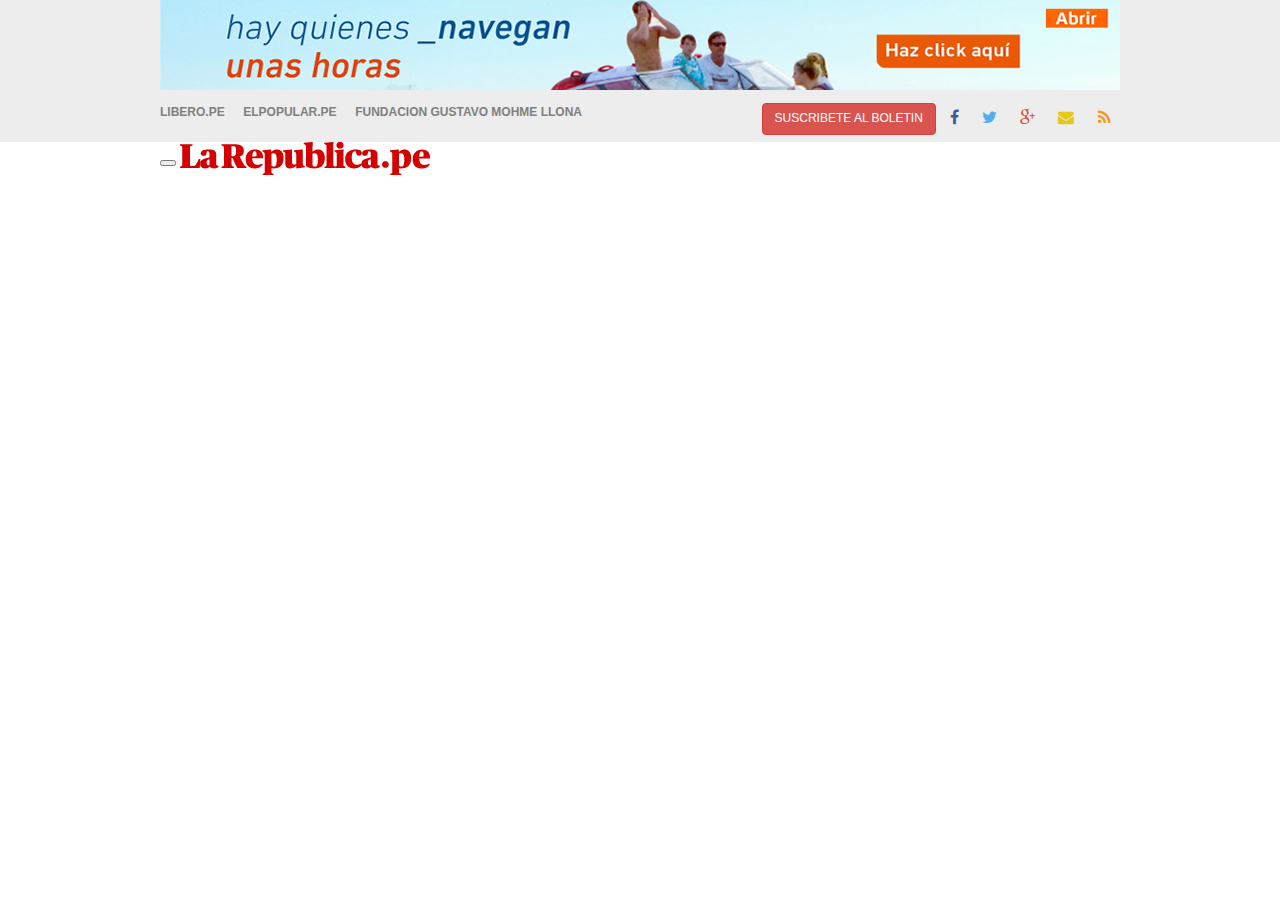
==== index.html @ bd05f74c "Primer avance" ====
<!DOCTYPE html>
<html lang="en">
<head>
	<meta charset="UTF-8">
	<title>Document</title>
	<link rel="stylesheet" href="assets/css/main.css">
	<link rel="stylesheet" href="assets/css/dist/bootstrap.min.css">
	<link rel="stylesheet" href="assets/css/dist/font-awesome.min.css">
</head>
<body>
	<!-- Header /ELISA -->
	<header>
		<section class="bg-gris">
			<div class="container">
				<!-- Banner Top -->
				<div class="row">
					<div class="col-md-12">
						<img src="assets/image/banner_top.jpg" alt="Banner Top">
					</div>
				</div>
				<!-- Primer Menu -->
				<div class="row">
					<div class="col-md-8 menu1">
						<ul>
							<li><a href="#">LIBERO.PE</a></li>
							<li><a href="#">ELPOPULAR.PE</a></li>
							<li><a href="#">FUNDACION GUSTAVO  MOHME LLONA</a></li>
						</ul>
					</div>
					<div class="col-md-8 menu2 text-right">
						<button class="btn btn-danger">SUSCRIBETE AL BOLETIN</button>
						<a href="#"><i class="facebook fa fa-facebook"></i></a>
						<a href="#"><i class="twitter fa fa-twitter"></i></a>
						<a href="#"><i class="google-plus fa fa-google-plus"></i>
						<a href="#"><i class="envelope fa fa-envelope"></i></a>
						<a href="#"><i class="rss fa fa-rss"></i>
					</div></a>
				</div>
			</div>
		</section>
		<!-- Segundo menu LA REPUBLICA -->
		<nav class="navbar-default">
			<div class="container">
				<div class="navbar-header">
					<button class="navbar-toggle collapsed" data-toggle="collapse" data-target="#bs-example-navbar-collapse-1">
						<span class="icon-bar"></span>
						<span class="icon-bar"></span>
						<span class="icon-bar"></span>
					</button>
					<a href="" class="navbar-brand page-scroll">
						<img src="assets/image/logo-la-republica.jpg" alt="">
					</a>
				</div>
				<div class="collapse navbar-collapse" id="bs-example-navbar-collapse-1">
					<ul class="nav navbar-nav navbar-right">
						<li class="active">
                            <a href="index.html">Home</a>
                        </li>
                        <li>
                            <a href="about.html">About Us</a>
                        </li>
                        <li>
                            <a href="blog.html">Blog</a>
                        </li>
                        <li>
                            <a href="portfolio.html">Portfolio</a>
                        </li>
                        <li>
                            <a href="contact.html">Contact Us</a>
                        </li>
					</ul>
				</div>
			</div>
		</nav>	
	</header>
</body>
</html>
---- assets/css/main.css ----
header .bg-gris {
  background-color: #EDEDED; }
header .menu1 {
  padding-top: 1%;
  padding-bottom: 1%; }
  header .menu1 ul {
    list-style: none;
    padding: 0; }
    header .menu1 ul li {
      text-decoration: none;
      display: inline;
      font-size: 12px;
      font-weight: bold;
      padding-right: 3%; }
      header .menu1 ul li a {
        color: gray; }
header .menu2 {
  padding-top: 1%; }
  header .menu2 button {
    font-size: 12px; }
  header .menu2 i {
    padding: 2%; }
  header .menu2 .facebook {
    color: #3b5998; }
  header .menu2 .twitter {
    color: #55acee; }
  header .menu2 .google-plus {
    color: #dd4b39; }
  header .menu2 .envelope {
    color: #E5C91F; }
  header .menu2 .rss {
    color: #F39A19; }

/*# sourceMappingURL=main.css.map */
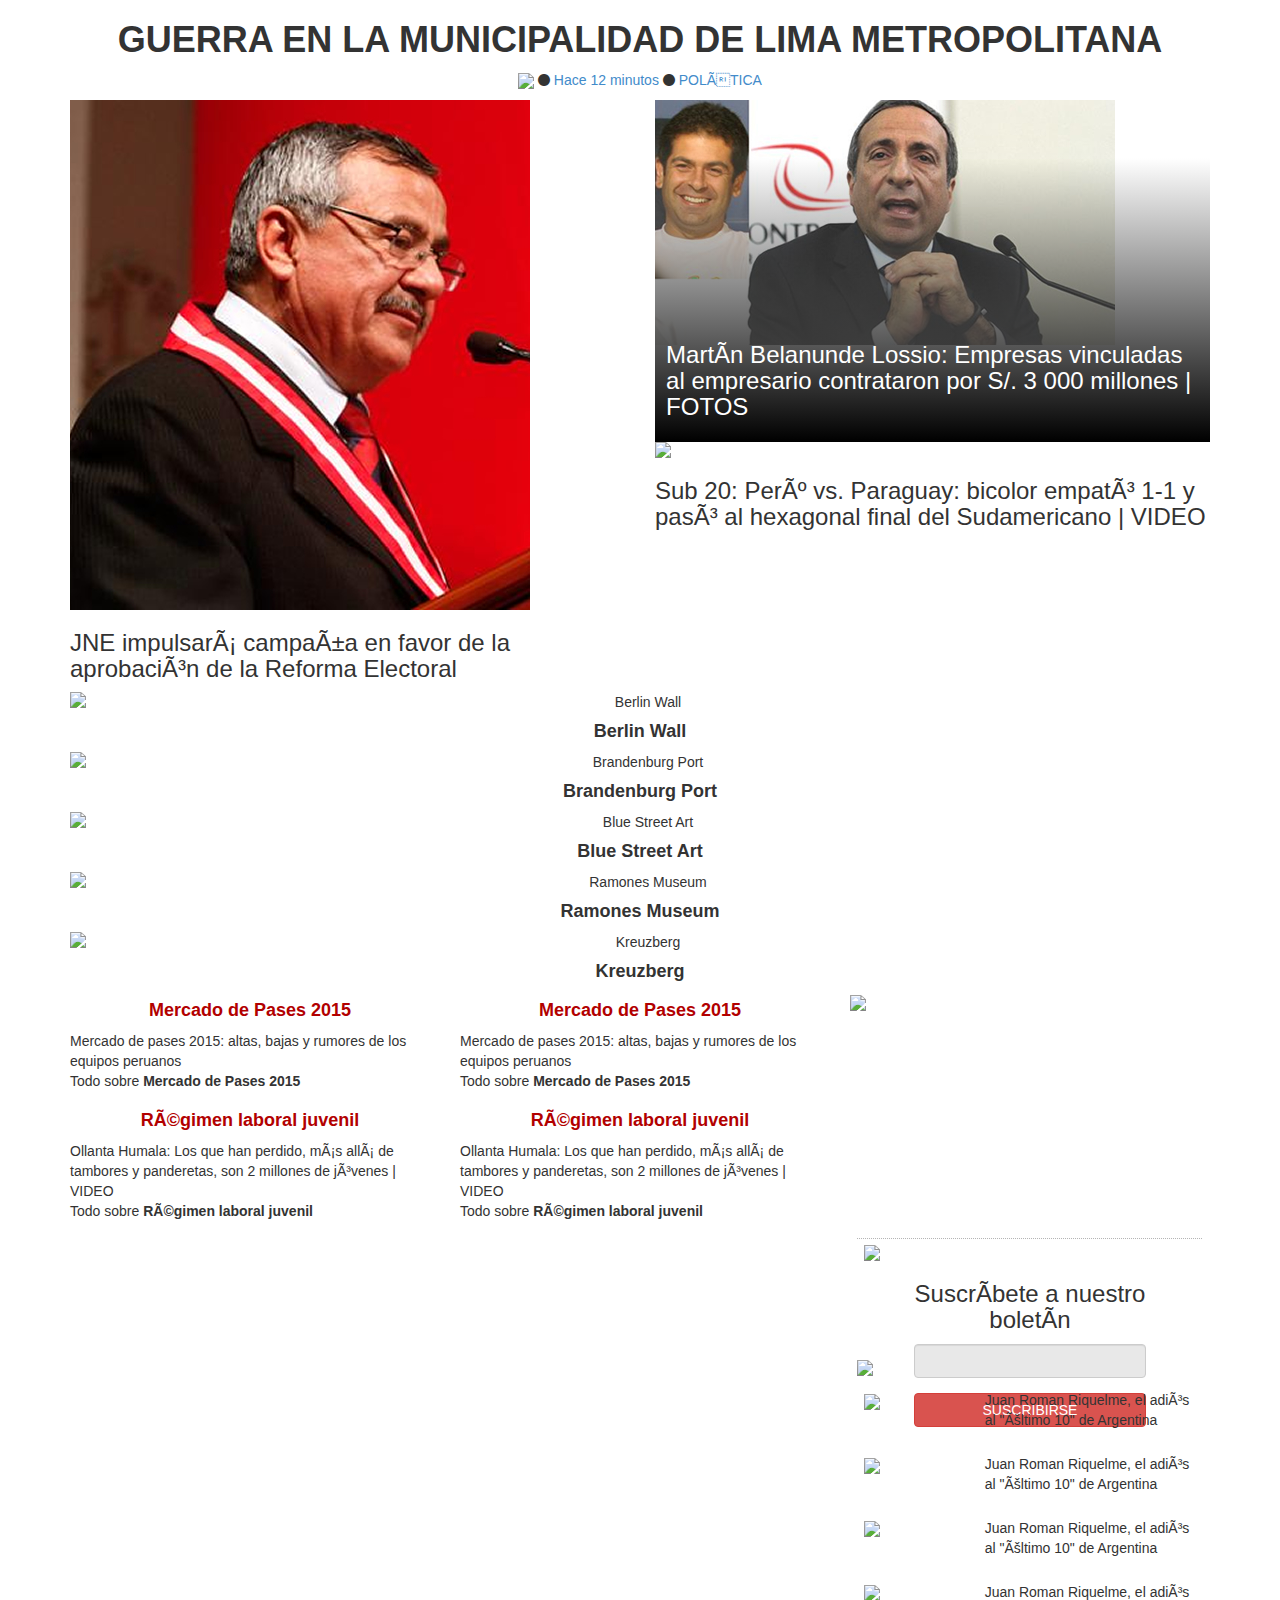
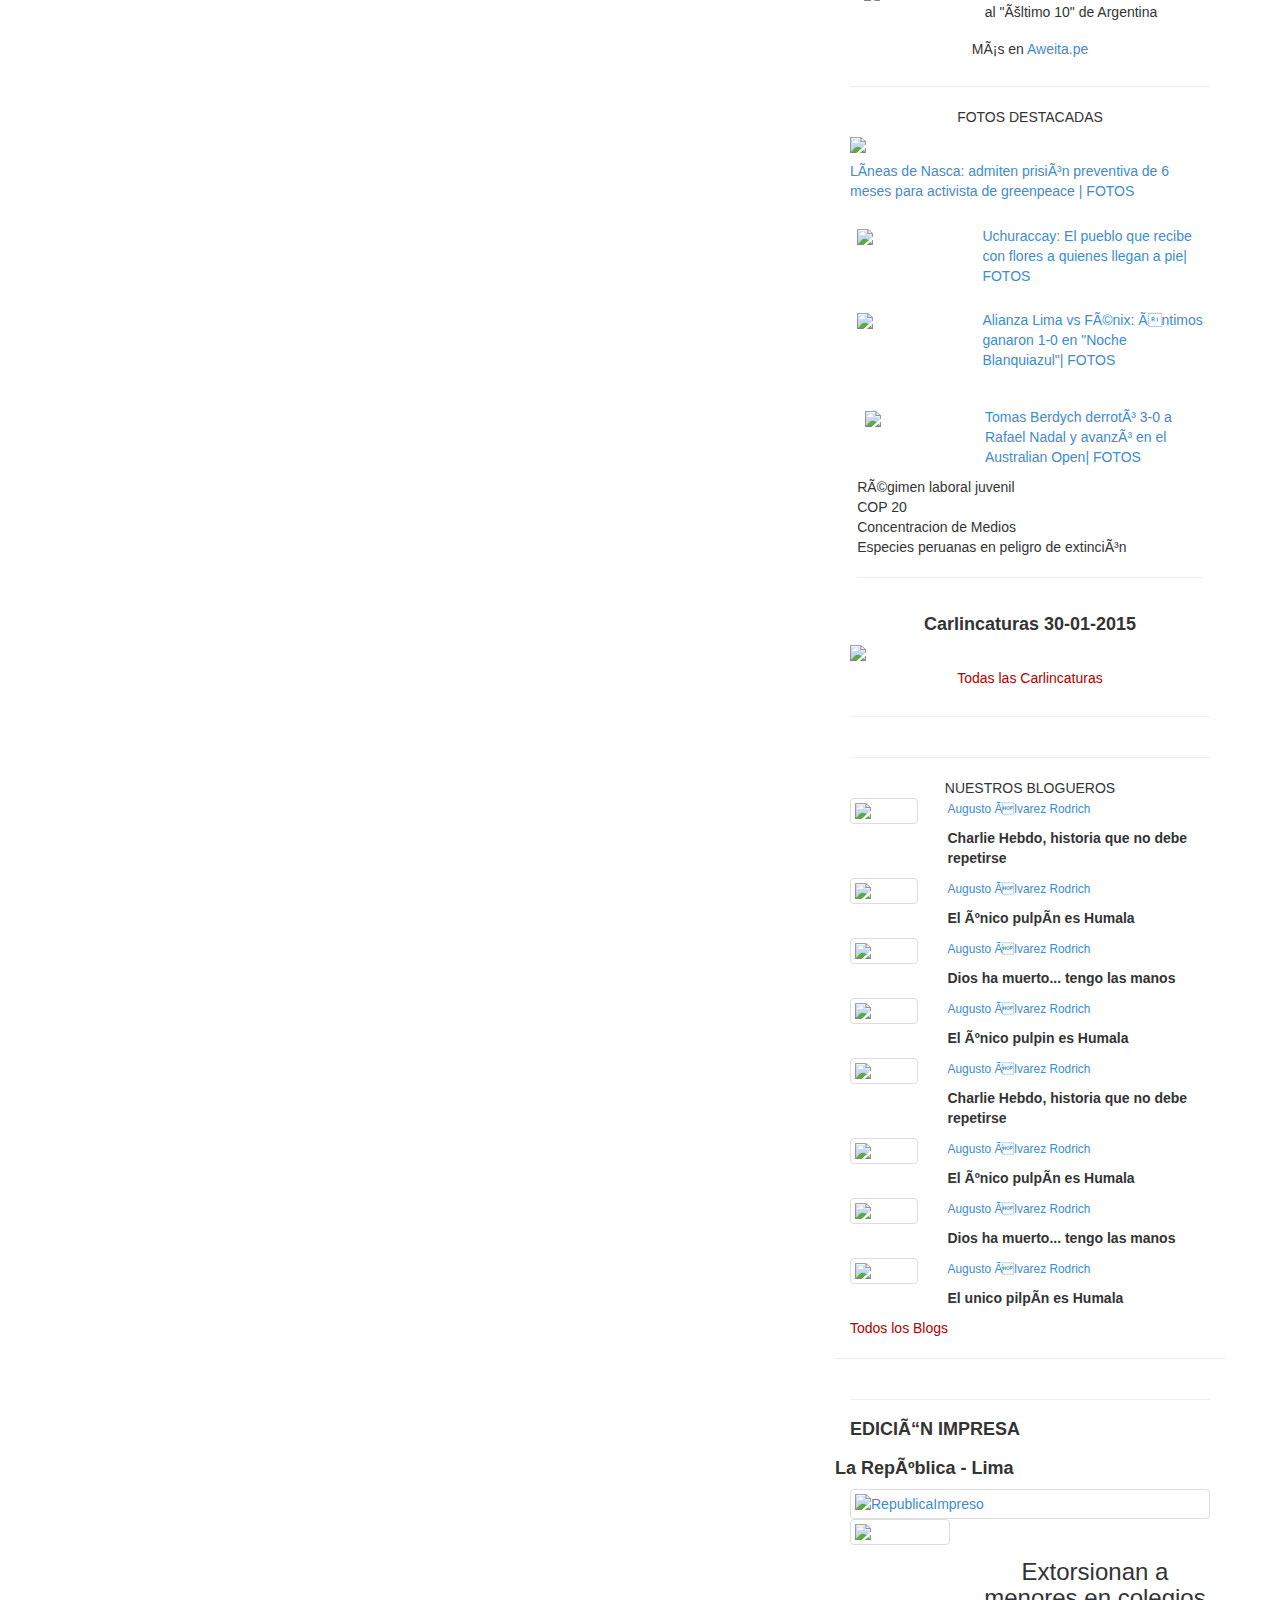
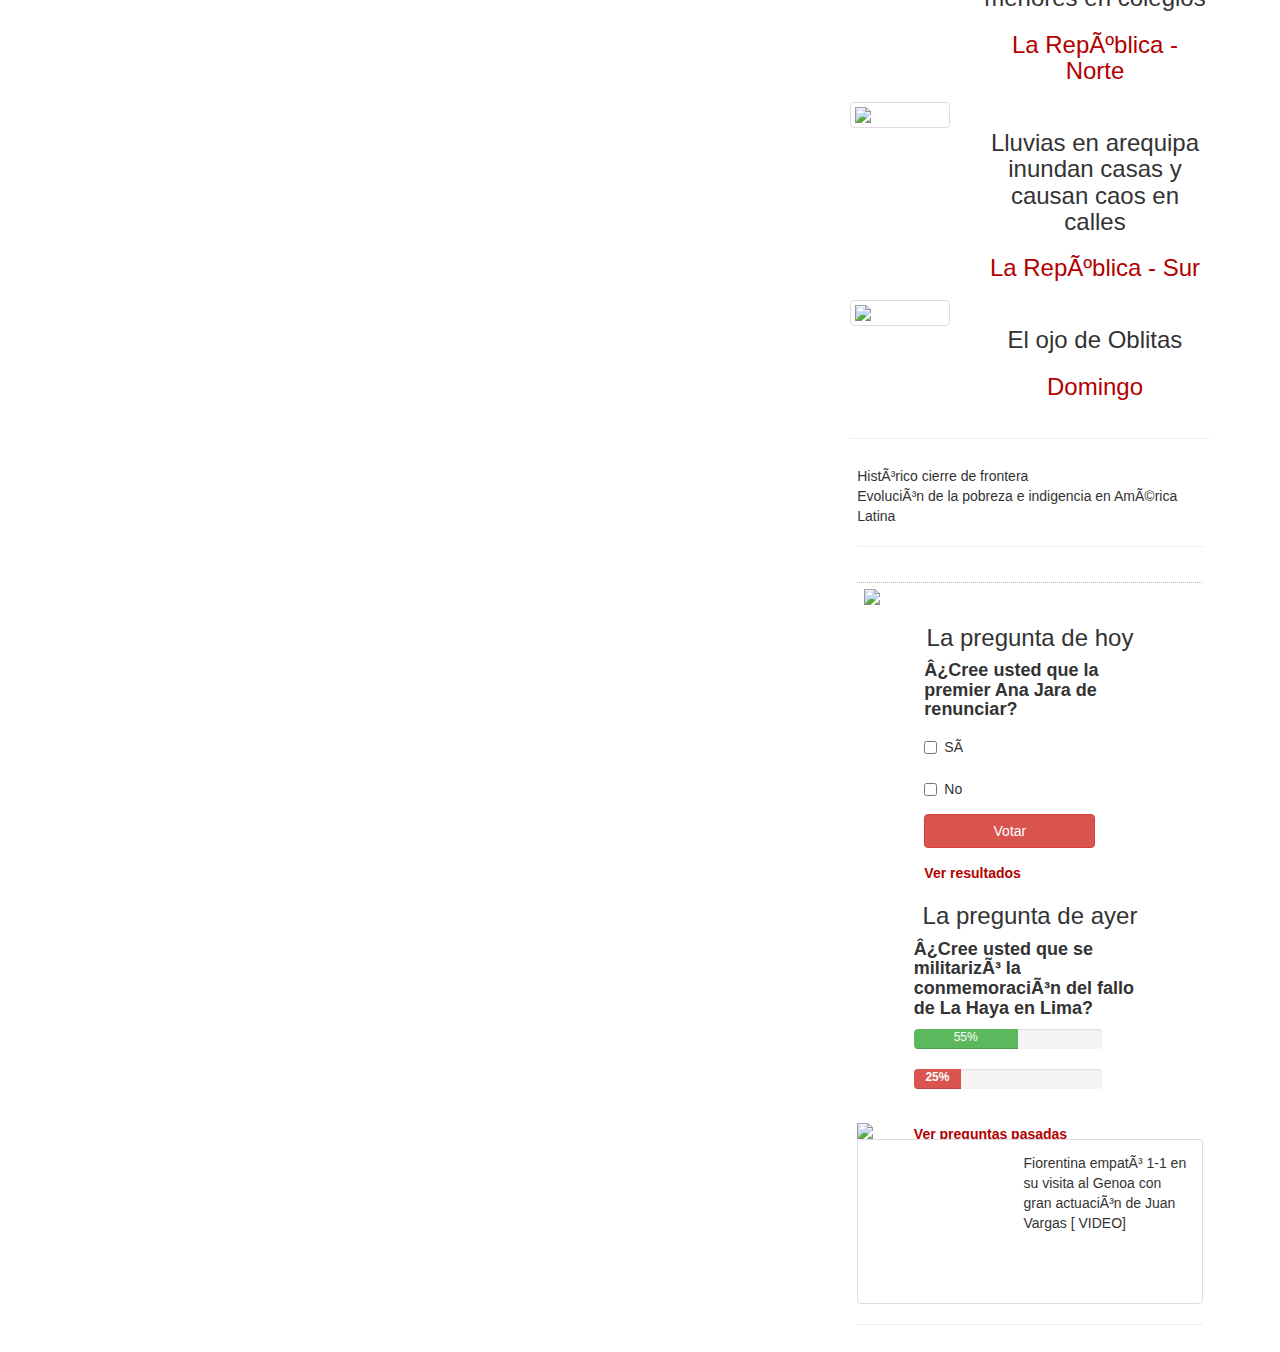
==== commit 9ad896f0: "Avances de index y columnistas, contacto listo" ====
--- a/index.html
+++ b/index.html
@@ -1,77 +1,798 @@
 <!DOCTYPE html>
 <html lang="en">
 <head>
-	<meta charset="UTF-8">
-	<title>Document</title>
-	<link rel="stylesheet" href="assets/css/main.css">
-	<link rel="stylesheet" href="assets/css/dist/bootstrap.min.css">
-	<link rel="stylesheet" href="assets/css/dist/font-awesome.min.css">
+<link rel="stylesheet" href="assets/css/main.css">
+    <link rel="stylesheet" href="assets/css/dist/bootstrap.min.css">
+    <link rel="stylesheet" href="assets/css/dist/font-awesome.min.css">
+	<!-- <meta charset="utf-8">
+    <meta name="viewport" content="width=device-width, initial-scale=1.0">
+    <meta name="description" content="">
+    <meta name="author" content="">
+    <title>La República</title>
+    <link href="css/dist/bootstrap.min.css" rel="stylesheet">
+    <link href="assets/css/dist/main.css" rel="stylesheet">
+    <link href="css/dist/font-awesome.min.css" rel="stylesheet">
+    <link href="css/dist/animate.css" rel="stylesheet">
+    <link href="css/dist/slick.css" rel="stylesheet">
+    <link href="css/dist/slick-theme.css" rel="stylesheet"> -->
+<!-- ////////////QUITAR!//////-->
+    <link href="css/paginas/index.css" rel="stylesheet">
+    
+    <!--[if lt IE 9]>
+    <script src="js/html5shiv.js"></script>
+    <script src="js/respond.min.js"></script>
+    <![endif]-->       
+    <link rel="shortcut icon" href="images/ico/favicon.ico">
+    <link rel="apple-touch-icon-precomposed" sizes="144x144" href="images/ico/apple-touch-icon-144-precomposed.png">
+    <link rel="apple-touch-icon-precomposed" sizes="114x114" href="images/ico/apple-touch-icon-114-precomposed.png">
+    <link rel="apple-touch-icon-precomposed" sizes="72x72" href="images/ico/apple-touch-icon-72-precomposed.png">
+    <link rel="apple-touch-icon-precomposed" href="images/ico/apple-touch-icon-57-precomposed.png">
+
 </head>
 <body>
-	<!-- Header /ELISA -->
-	<header>
-		<section class="bg-gris">
-			<div class="container">
-				<!-- Banner Top -->
-				<div class="row">
-					<div class="col-md-12">
-						<img src="assets/image/banner_top.jpg" alt="Banner Top">
-					</div>
-				</div>
-				<!-- Primer Menu -->
-				<div class="row">
-					<div class="col-md-8 menu1">
-						<ul>
-							<li><a href="#">LIBERO.PE</a></li>
-							<li><a href="#">ELPOPULAR.PE</a></li>
-							<li><a href="#">FUNDACION GUSTAVO  MOHME LLONA</a></li>
-						</ul>
-					</div>
-					<div class="col-md-8 menu2 text-right">
-						<button class="btn btn-danger">SUSCRIBETE AL BOLETIN</button>
-						<a href="#"><i class="facebook fa fa-facebook"></i></a>
-						<a href="#"><i class="twitter fa fa-twitter"></i></a>
-						<a href="#"><i class="google-plus fa fa-google-plus"></i>
-						<a href="#"><i class="envelope fa fa-envelope"></i></a>
-						<a href="#"><i class="rss fa fa-rss"></i>
-					</div></a>
-				</div>
-			</div>
-		</section>
-		<!-- Segundo menu LA REPUBLICA -->
-		<nav class="navbar-default">
-			<div class="container">
-				<div class="navbar-header">
-					<button class="navbar-toggle collapsed" data-toggle="collapse" data-target="#bs-example-navbar-collapse-1">
-						<span class="icon-bar"></span>
-						<span class="icon-bar"></span>
-						<span class="icon-bar"></span>
-					</button>
-					<a href="" class="navbar-brand page-scroll">
-						<img src="assets/image/logo-la-republica.jpg" alt="">
-					</a>
-				</div>
-				<div class="collapse navbar-collapse" id="bs-example-navbar-collapse-1">
-					<ul class="nav navbar-nav navbar-right">
-						<li class="active">
-                            <a href="index.html">Home</a>
-                        </li>
-                        <li>
-                            <a href="about.html">About Us</a>
-                        </li>
-                        <li>
-                            <a href="blog.html">Blog</a>
-                        </li>
-                        <li>
-                            <a href="portfolio.html">Portfolio</a>
-                        </li>
-                        <li>
-                            <a href="contact.html">Contact Us</a>
-                        </li>
-					</ul>
-				</div>
-			</div>
-		</nav>	
-	</header>
+    
+    <section>
+        <div class="container">
+        <!--titular-->
+            <div class="row">
+                <div class="col-xs-12">
+                    <h1 class="text-center">
+                        GUERRA EN LA MUNICIPALIDAD DE LIMA METROPOLITANA
+                    </h1>
+                    <p class="text-center">
+                        <a href="">
+                            <img src="image/redes.png">
+                        </a>
+                        <i class="fa fa-circle"></i>
+                        <a href="">
+                               Hace 12 minutos
+                        </a>
+                        <i class="fa fa-circle"></i>
+                        <a href="">
+                                POLÍTICA
+                        </a>
+                    </p>
+                </div>
+            </div>
+            <!-- ////Principalnews////// -->
+            <div class="row">
+                <div class="col-xs-12 col-md-6">
+                    <img src="assets/image/img_grid_principal.jpg" class="img-responsive">
+                    <div id="img-grid-principal">
+                        <h3>JNE impulsará campaña en favor de la aprobación de la Reforma Electoral</h3>
+                    </div>
+                </div>
+                <div class="col-xs-12 col-md-6">
+                   <div class="row">
+                       <div class="col-xs-12">
+                            <div id="img-grid-secundario" class="">
+                                <div class="caption oscuro pt10 pd2">
+                                <h3 class="text ">Martín Belanunde Lossio: Empresas vinculadas al empresario contrataron por S/. 3 000 millones | FOTOS</h3>
+                            </div> 
+                            </div>
+                          
+                           
+                        </div>
+                   </div>
+                   <div class="row">
+                       <div class="col-xs-12">
+                          <img src="image/img_grid_secundario2.jpg" class="img-responsive">
+                            <div class="hero-unit">
+                                <h3>Sub 20: Perú vs. Paraguay: bicolor empató 1-1 y pasó al hexagonal final del Sudamericano | VIDEO</h3>
+                            </div> 
+                       </div>
+                   </div>
+                </div>
+            </div>
+            <!--///////////Carousel//////////////-->
+            <div class="row">
+                <div class="col-xs-12">
+                    <div class="container-slider">
+     
+                       <div class="slider slider-for">
+                        </div>
+                         
+                        <div class="slider slider-nav">
+                            <div><img src="image/img_blogueros.jpg" alt="Berlin Wall"/><h4>Berlin Wall</h4></div>
+                    <div class="item"><img src="image/img-columnistas.jpg" alt=""></div>
+                            <div><img src="image/img_blogueros.jpg" alt="Brandenburg Port"/><h4>Brandenburg Port</h4></div>
+                            <div><img src="image/img-columnistas.jpg" alt="Blue Street Art"/><h4>Blue Street Art</h4></div>
+                             
+                            <div><img src="image/img-columnistas.jpg" alt="Ramones Museum"/><h4>Ramones Museum</h4></div>
+                            <div><img src="image/img-columnistas.jpg" alt="Kreuzberg"/><h4>Kreuzberg</h4></div>
+                        </div>
+                     
+                    </div>
+                </div>
+            </div>
+            <!--///////////Special News/////////////-->
+            <div class="row">
+                <div class="col-xs-12 col-md-4">
+                    <div class="row">
+                        <div class="col-xs-12">
+                           <h4 class="txt-red text-center">
+                            Mercado de Pases 2015
+                            </h4>
+                            <div><!--Imagen de fondo con trasparencia -->
+                                Mercado de pases 2015: altas, bajas y rumores de los equipos peruanos
+                            </div>
+                            <p>
+                                Todo sobre
+                                <strong>
+                                    Mercado de Pases 2015
+                                </strong>
+                            </p> 
+                        </div>
+                    </div>
+                    <div class="row">
+                        <div class="col-xs-12">
+                            <h4 class="txt-red text-center">
+                                Régimen laboral juvenil
+                            </h4>
+                            <div><!--Imagen de fondo con trasparencia -->
+                                Ollanta Humala: Los que han perdido, más allá de tambores y panderetas, son 2 millones de jóvenes | VIDEO
+                            </div>
+                            <p>
+                                Todo sobre
+                                <strong>
+                                    Régimen laboral juvenil
+                                </strong>
+                            </p>
+                        </div>
+                    </div>
+                </div>
+
+                <div class="col-xs-12 col-md-4">
+                    <div class="row">
+                        <div class="col-xs-12">
+                           <h4 class="txt-red text-center">
+                            Mercado de Pases 2015
+                            </h4>
+                            <div><!--Imagen de fondo con trasparencia -->
+                                Mercado de pases 2015: altas, bajas y rumores de los equipos peruanos
+                            </div>
+                            <p>
+                                Todo sobre
+                                <strong>
+                                    Mercado de Pases 2015
+                                </strong>
+                            </p> 
+                        </div>
+                    </div>
+                    <div class="row">
+                        <div class="col-xs-12">
+                            <h4 class="txt-red text-center">
+                                Régimen laboral juvenil
+                            </h4>
+                            <div><!--Imagen de fondo con trasparencia -->
+                                Ollanta Humala: Los que han perdido, más allá de tambores y panderetas, son 2 millones de jóvenes | VIDEO
+                            </div>
+                            <p>
+                                Todo sobre
+                                <strong>
+                                    Régimen laboral juvenil
+                                </strong>
+                            </p>
+                        </div>
+                    </div>
+                </div>
+
+                <div class="col-xs-12 col-md-4"><!--Aside-->
+                    <a href="http://cuponidad.pe/">
+                        <img src="image/banner-aside-home.jpg">
+                    </a>
+                </div>
+            </div>
+        <!--/////////////// Recent news///////////////-->
+            <div class="row">
+                <div class="col-xs-12 col-md-8">
+                    
+                </div>
+        <!--/////////////// Fin Recent news///////////////-->
+                <div class="col-xs-12 col-md-4"><!--Aside-->
+                    <div class="row pd2"><!--Aside / Suscribe-->
+                        <div class="col-xs-12">
+                            <div class="pd2 textura"><!--Aqui esta el background-->
+                                <center>
+                                    <img src="image/img_sucribe.png" class="img-responsive">
+                                </center>
+                                <form class="form-horizontal">
+                                <h3 class="text-center">Suscríbete a nuestro boletín</h3>
+                                  <div class="form-group">
+                                    <div class="col-xs-offset-2 col-xs-12">
+                                      <input type="email" class="form-control" id="inputEmail3" placeholder="">
+                                    </div>
+                                  </div>
+                                  <div class="form-group">
+                                    <div class="col-xs-offset-2 col-xs-12">
+                                      <button type="submit" class="btn btn-danger btn-block">SUSCRIBIRSE</button>
+                                    </div>
+                                  </div>
+                                </form>
+                            </div>
+                        </div>
+                    </div>
+                    <div class="row pd2">
+                        <div class="col-xs-12"><!--Poner border-->
+                            <div class="row">
+                                <div class="col-xs-12 pd2">
+                                <center>
+                                    <img src="image/logo_aweita.jpg" class="img-responsive">
+                                  </center> 
+                                </div>
+                            </div>
+                            <div class="row pd2">
+                                <div class="col-xs-4">
+                                    <img src="image/img_aweita.jpg" class="">
+                                </div>
+                                <div class="col-xs-8">
+                                    <p>
+                                        Juan Roman Riquelme, el adiós al "Último 10" de Argentina
+                                    </p>
+                                </div>
+                            </div>
+                            <div class="row pd2">
+                                <div class="col-xs-4">
+                                    <img src="image/img_aweita.jpg" class="">
+                                </div>
+                                <div class="col-xs-8">
+                                    <p>
+                                        Juan Roman Riquelme, el adiós al "Último 10" de Argentina
+                                    </p>
+                                </div>
+                            </div>
+                            <div class="row pd2">
+                                <div class="col-xs-4">
+                                    <img src="image/img_aweita.jpg" class="">
+                                </div>
+                                <div class="col-xs-8">
+                                    <p>
+                                        Juan Roman Riquelme, el adiós al "Último 10" de Argentina
+                                    </p>
+                                </div>
+                            </div>
+                            <div class="row pd2">
+                                <div class="col-xs-4">
+                                    <img src="image/img_aweita.jpg" class="">
+                                </div>
+                                <div class="col-xs-8">
+                                    <p>
+                                        Juan Roman Riquelme, el adiós al "Último 10" de Argentina
+                                    </p>
+                                </div>
+                            </div>
+                            <center>
+                                Más en <a href="http://www.aweita.pe/">Aweita.pe</a>
+                                <br><!--Dar atrinutos color y tamaño-->
+                            </center>
+                        </div>
+                    </div>
+                    <!--Aside / Fotos destacadas-->
+                    <div class="row">
+                        <div class="col-xs-12">
+                            <hr class="section-aside">
+                            <center>
+                                <div>
+                                 <p>
+                                     FOTOS DESTACADAS
+                                 </p>   
+                                </div>
+                            </center>
+                            <div class="row">
+                                <div class="col-xs-12">
+                                    <img src="image/img_fotodes_prominent.jpg" class="img-responsive">
+                                </div>
+                            </div>
+                            <div class="row">
+                                <div class="col-xs-12 pd2">
+                                    <a href="">
+                                        <p>
+                                            Líneas de Nasca: admiten prisión preventiva de 6 meses para activista de greenpeace | FOTOS
+                                        </p>
+                                    </a>
+                                </div>
+                            </div>
+                            <div class="row pd2">
+                                <div class="col-xs-4">
+                                  <img src="image/img_fotodes.jpg">  
+                                </div>
+                                <div class="col-xs-8">
+                                    <a href="">
+                                        <p>
+                                            Uchuraccay: El pueblo que recibe con flores a quienes llegan a pie| FOTOS
+                                        </p>
+                                    </a>
+                                </div>
+                            </div>
+                            <div class="row pd2">
+                                <div class="col-xs-4">
+                                  <img src="image/img_fotodes.jpg">  
+                                </div>
+                                <div class="col-xs-8">
+                                    <a href="">
+                                        <p>
+                                            Alianza Lima vs Fénix: Íntimos ganaron 1-0 en "Noche Blanquiazul"| FOTOS
+                                        </p>
+                                    </a>
+                                </div>
+                            </div>
+                            <div class="rowpd2">
+                                <div class="col-xs-4">
+                                  <img src="image/img_fotodes.jpg">  
+                                </div>
+                                <div class="col-xs-8">
+                                    <a href="">
+                                        <p>
+                                            Tomas Berdych derrotó 3-0 a Rafael Nadal y avanzó en el Australian Open| FOTOS
+                                        </p>
+                                    </a>
+                                </div>
+                                <hr><!--Final de seccion-->
+                            </div>
+                            <div class="row pd2">
+                                <div class="col-xs-12">
+                                    <div class="row">
+                                        <div class="col-xs-12"><!--Aqui el back de imagen-->
+                                            <div class="h-white"><!--Propiedades color para el div blanco-->
+                                        Régimen laboral juvenil
+                                    </div>
+                                        </div>
+                                    </div>
+                                    <div class="row">
+                                        <div class="col-xs-12"><!--Aqui el back de imagen-->
+                                            <div class="h-white"><!--Propiedades color para el div blanco-->
+                                        COP 20 
+                                    </div>
+                                        </div>
+                                    </div>
+                                    <div class="row">
+                                        <div class="col-xs-12"><!--Aqui el back de imagen-->
+                                            <div class="h-white"><!--Propiedades color para el div blanco-->
+                                        Concentracion de Medios
+                                    </div>
+                                        </div>
+                                    </div>
+                                    <div class="row">
+                                        <div class="col-xs-12"><!--Aqui el back de imagen-->
+                                            <div class="h-white"><!--Propiedades color para el div blanco-->
+                                        Especies peruanas en peligro de extinción
+                                    </div>
+                                        </div>
+                                    </div>
+                                    <hr><!--Barra Fin de seccion-->
+                                </div>
+                            </div><!--Aqui el fin de seccion-->
+                            <div class="row">
+                                <div class="col-xs-12">
+                                    <h4 class="text-center">Carlincaturas 30-01-2015</h4>
+                                    <img src="image/img_carlincatura_sd.jpg" class="img-responsive">
+                                    <a href="" class="txt-red text-center"><p class="pd2">Todas las Carlincaturas</p></a>
+                                    <hr>
+                                </div>
+                            </div><!--Fin seccion-->
+                            <div class="row">
+                                <div class="col-xs-12">
+                                    <div class="row">
+                                        <div class="col-xs-12">
+                                            <hr>
+                                            <center>
+                                            <div>
+                                                NUESTROS BLOGUEROS
+                                            </div>
+                                            </center>
+                                        </div>
+                                    </div>
+                                    <div class="row"><!--Aside / Tumb1 Nuestros blogueroas-->
+                                        <div class="col-xs-3">
+                                            <a href="#" class="thumbnail">
+                                                <img src="image/img_blogueros.jpg" class="img-responsive">
+                                            </a>
+                                        </div>
+                                        <div class="col-xs-9">
+                                            <a href="">
+                                            <p><small>
+                                                Augusto Álvarez Rodrich
+                                            </small></p>
+                                            </a>
+                                            <p><strong>
+                                            Charlie Hebdo, historia que no debe repetirse
+                                            </strong>
+                                            </p>
+                                        </div>
+                                    </div>
+                                    <div class="row"><!--Aside / Thumb2 Nuestros blogueroas-->
+                                        <div class="col-xs-3">
+                                            <a href="#" class="thumbnail">
+                                                <img src="image/img_blogueros.jpg" class="img-responsive">
+                                            </a>
+                                        </div>
+                                        <div class="col-xs-9">
+                                            <a href="">
+                                            <p><small>
+                                                Augusto Álvarez Rodrich
+                                            </small></p>
+                                            </a>
+                                            <p><strong>
+                                            El único pulpín es Humala
+                                            </strong>
+                                            </p>
+                                        </div>
+                                    </div>
+                                    <div class="row"><!--Aside / Thumb3 Nuestros blogueroas-->
+                                        <div class="col-xs-3">
+                                            <a href="#" class="thumbnail">
+                                                <img src="image/img_blogueros.jpg" class="img-responsive">
+                                            </a>
+                                        </div>
+                                        <div class="col-xs-9">
+                                            <a href="">
+                                            <p><small>
+                                                Augusto Álvarez Rodrich
+                                            </small></p>
+                                            </a>
+                                            <p><strong>
+                                            Dios ha muerto... tengo las manos
+                                            </strong>
+                                            </p>
+                                        </div>
+                                    </div>
+                                    <div class="row"><!--Aside / Thumb4 Nuestros blogueroas-->
+                                        <div class="col-xs-3">
+                                            <a href="#" class="thumbnail">
+                                                <img src="image/img_blogueros.jpg" class="img-responsive">
+                                            </a>
+                                        </div>
+                                        <div class="col-xs-9">
+                                            <a href="">
+                                            <p><small>
+                                                Augusto Álvarez Rodrich
+                                            </small></p>
+                                            </a>
+                                            <p><strong>
+                                            El único pulpin es Humala
+                                            </strong>
+                                            </p>
+                                        </div>
+                                    </div>
+                                    <div class="row"><!--Aside / Thumb5 Nuestros blogueroas-->
+                                        <div class="col-xs-3">
+                                            <a href="#" class="thumbnail">
+                                                <img src="image/img_blogueros.jpg" class="img-responsive">
+                                            </a>
+                                        </div>
+                                        <div class="col-xs-9">
+                                            <a href="">
+                                            <p><small>
+                                                Augusto Álvarez Rodrich
+                                            </small></p>
+                                            </a>
+                                            <p><strong>
+                                            Charlie Hebdo, historia que no debe repetirse
+                                            </strong>
+                                            </p>
+                                        </div>
+                                    </div>
+                                    <div class="row"><!--Aside / Thumb6 Nuestros blogueroas-->
+                                        <div class="col-xs-3">
+                                            <a href="#" class="thumbnail">
+                                                <img src="image/img_blogueros.jpg" class="img-responsive">
+                                            </a>
+                                        </div>
+                                        <div class="col-xs-9">
+                                            <a href="">
+                                            <p><small>
+                                                Augusto Álvarez Rodrich
+                                            </small></p>
+                                            </a>
+                                            <p><strong>
+                                            El único pulpín es Humala
+                                            </strong>
+                                            </p>
+                                        </div>
+                                    </div>
+                                    <div class="row"><!--Aside / Thumb7 Nuestros blogueroas-->
+                                        <div class="col-xs-3">
+                                            <a href="#" class="thumbnail">
+                                                <img src="image/img_blogueros.jpg" class="img-responsive">
+                                            </a>
+                                        </div>
+                                        <div class="col-xs-9">
+                                            <a href="">
+                                            <p><small>
+                                                Augusto Álvarez Rodrich
+                                            </small></p>
+                                            </a>
+                                            <p><strong>
+                                            Dios ha muerto... tengo las manos
+                                            </strong>
+                                            </p>
+                                        </div>
+                                    </div>
+                                    <div class="row"><!--Aside / Thumb8 Nuestros blogueroas-->
+                                        <div class="col-xs-3">
+                                            <a href="#" class="thumbnail">
+                                                <img src="image/img_blogueros.jpg" class="img-responsive">
+                                            </a>
+                                        </div>
+                                        <div class="col-xs-9">
+                                            <a href="">
+                                            <p><small>
+                                                Augusto Álvarez Rodrich
+                                            </small></p>
+                                            </a>
+                                            <p><strong>
+                                            El unico pilpín es Humala
+                                            </strong>
+                                            </p>
+                                        </div>
+                                    </div>
+                                    <div class="row"><!--Aside / Thumb8 Nuestros blogueroas-->
+                                        <div class="col-xs-12">
+                                            <a href="blogs.html" class="txt-red text-center">
+                                                Todos los Blogs
+                                            </a>
+                                        </div>
+                                        <hr><!--Final aside/ blogueros-->
+                                    </div>
+                                </div>
+                            </div>
+                            <div class="row"><!--Edicion impresa-->     
+                                <div class="col-xs-12">
+                                    <hr>
+                                    <div class="">
+                                        <h4>EDICIÓN IMPRESA</h4>
+                                    </div>
+                                    <div class="row"><!--Aside/ Thumb 1Impreso-->
+                                        <h4>La República - Lima</h4>
+                                        <div class="col-xs-12">
+                                            <a href="http://larepublica.pe/" class="thumbnail">
+                                              <img src="image/img_impreso_sd_prominent.jpg" alt="RepublicaImpreso" class="img-responsive w100">
+                                            </a>
+                                        </div>
+                                    </div>
+                                    <div class="row"><!--Aside / Thumb2 Imoreso-->
+                                        <div class="col-xs-4">
+                                            <a href="http://larepublica.pe/impresa/larepublica-norte/05-04-2016" class="thumbnail">
+                                                <img src="image/img_impreso_sd.jpg" class="img-responsive">
+                                            </a>
+                                        </div>
+                                        <div class="col-xs-8 pd2 pt5">
+                                            <center>
+                                            <h3>
+                                            Extorsionan a menores en colegios
+                                            </h3>
+                                            <a href="http://larepublica.pe/impresa/larepublica-norte/05-04-2016" class="txt-red"><h3>
+                                                La República - Norte
+                                            </h3></a>
+                                            </center>
+                                        </div>
+                                    </div>
+                                    <div class="row"><!--Aside / Thumb3 Imoreso-->
+                                        <div class="col-xs-4">
+                                            <a href="http://larepublica.pe/impresa/larepublica-sur/05-04-2016" class="thumbnail">
+                                                <img src="image/img_submenu_edimpresa.jpg" class="img-responsive">
+                                            </a>
+                                        </div>
+                                        <div class="col-xs-8 pd2">
+                                            <center>
+                                            <h3>
+                                            Lluvias en arequipa inundan casas y causan caos en calles
+                                            </h3>
+                                            <a href="http://larepublica.pe/impresa/larepublica-sur/05-04-2016" class="txt-red"><h3>
+                                                La República - Sur
+                                            </h3></a>
+                                            </center>
+                                        </div>
+                                    </div>
+                                    <div class="row"><!--Aside / Thumb4 Imoreso-->
+                                        <div class="col-xs-4">
+                                            <a href="http://larepublica.pe/impresa/larepublica-domingo/03-04-2016" class="thumbnail">
+                                                <img src="image/img_submenu_edimpresa.jpg" class="img-responsive">
+                                            </a>
+                                        </div>
+                                        <div class="col-xs-8 pd2">
+                                            <center>
+                                            <h3>
+                                            El ojo de Oblitas
+                                            </h3>
+                                            <a href="http://larepublica.pe/impresa/larepublica-domingo/03-04-2016" class="txt-red"><h3>
+                                                Domingo
+                                            </h3></a>
+                                            </center>
+                                        </div>
+                                    </div>
+                                    <hr>
+                                </div>
+                            </div><!--Fin seccion-->
+                             <div class="row pd2"><!--Aside Infografias-->
+                                <div class="col-xs-12">
+                                    <div class="row">
+                                        <div class="col-xs-12"><!--Aqui el back de imagen-->
+                                            <div class="h-white"><!--Propiedades color para el div blanco-->
+                                        Histórico cierre de frontera
+                                    </div>
+                                        </div>
+                                    </div>
+                                    <div class="row">
+                                        <div class="col-xs-12"><!--Aqui el back de imagen-->
+                                            <div class="h-white"><!--Propiedades color para el div blanco-->
+                                        Evolución de la pobreza e indigencia en  América Latina
+                                    </div>
+                                        </div>
+                                    </div>
+                                    <hr><!--Barra Fin de seccion-->
+                                </div>
+                            </div><!--Aqui el fin de seccion-->
+                            <div class="row pd2"><!--Aside /pregunta-->
+                                <div class="col-xs-12">
+                            <div class="pd2 textura"><!--Aqui esta el background-->
+                                <center>
+                                    <img src="image/img_pregunta.png" class="img-responsive">
+                                </center>
+                                <div class="col-xs-12"><!--Caja uno-->
+                                    <form class="form-horizontal">
+                                    <h3 class="text-center">La pregunta de hoy</h3>
+                                    <small><h4>
+                                        ¿Cree usted que la premier Ana Jara de renunciar?
+                                    </h4></small>
+                                      <div class="form-group">
+                                        <div class="col-xs-offset-5 col-xs-10">
+                                          <div class="checkbox">
+                                            <label>
+                                                <input type="checkbox"> Sí
+                                            </label>
+                                          </div> 
+                                        </div>
+                                      </div>
+                                      <div class="form-group">
+                                        <div class="col-xs-offset-5 col-xs-10">
+                                          <div class="checkbox">
+                                            <label>
+                                                <input type="checkbox"> No
+                                            </label>
+                                          </div> 
+                                        </div>
+                                      </div>
+                                      <div class="form-group">
+                                        <div class="col-xs-offset-2 col-xs-10">
+                                          <button type="submit" class="btn btn-danger btn-block">Votar</button>
+                                        </div>
+                                      </div>
+                                      <a href="http://larepublica.pe/757604/considera-que-alfredo-barnechea-ha-sido-el-que-mejor-ha-sustentado-sus-ideas-en-el-debate-presidencial" class="txt-red text-center"><strong>
+                                          Ver resultados
+                                      </strong></a>
+                                    </form> 
+                                </div>
+                                <div class="row"><!--Caja dos-->
+                                    <div class="col-xs-12">
+                                        <form class="form-horizontal">
+                                        <h3 class="text-center">La pregunta de ayer</h3>
+                                        <small><h4>
+                                            ¿Cree usted que se militarizó la conmemoración del fallo de La Haya en Lima?
+                                        </h4></small>
+                                          <div class="form-group">
+                                            <div class="col-xs-offset-1 col-xs-10">
+                                            <div class="progress">
+                                                <div class="progress">
+                                                  <div class="progress-bar progress-bar-success progress-bar-striped" role="progressbar" aria-valuenow="45" aria-valuemin="0" aria-valuemax="100" style="width: 55%">
+                                                  <p>
+                                                    55%  
+                                                  </p>
+                                                    <span class="sr-only">40% Complete (success)</span>
+                                                  </div>
+                                                </div>
+                                            </div>
+                                                <div class="progress">
+                                                  <div class="progress-bar progress-bar-danger progress-bar-striped" role="progressbar" aria-valuenow="75" aria-valuemin="0" aria-valuemax="100" style="width: 25%">
+                                                  <p><strong>
+                                                      25%
+                                                    </strong>
+                                                  </p>
+                                                    <span class="sr-only">40% Complete (success)</span>
+                                                  </div>
+                                                </div>
+                                            </div>
+                                          </div>
+                                          <a href="http://larepublica.pe/encuestas/04-2016" class="txt-red text-center"><strong>
+                                              Ver preguntas pasadas
+                                          </strong></a>
+                                        </form> 
+                                    </div>
+                                </div>
+                            </div>
+                        </div>
+                    </div>
+                    <div class="row pd2"><!--Aside LIBERO-->
+                        <div class="col-xs-12">
+                            <div class="row">
+                                <div class="col-xs-12">
+                                    <img src="image/logo_libero.jpg" class="img-responsive">
+                                </div>
+                            </div>
+                            <div class="row">
+                                <div class="col-xs-12">
+                                <div class="thumbnail">
+                                    <div class="row">
+                                        <div class="col-xs-5">
+                                           <iframe width="100%" height="auto" src="https://www.youtube.com/embed/-z-CW6jl6OQ" frameborder="0" allowfullscreen></iframe> 
+                                        </div>
+                                        <div class="col-xs-7">
+                                            <div class="caption">
+                                                <p>Fiorentina empató 1-1 en su visita al Genoa con gran actuación de Juan Vargas [ VIDEO]</p>
+                                            </div>
+                                        </div>
+                                    </div>
+                                </div>
+
+                                        
+                            </div>
+                        </div>
+
+                        <hr><!--Barra Fin de seccion-->
+                    </div>
+                </div><!--Aqui el fin de seccion-->
+
+                        
+
+                        </div>
+                    </div>
+                </div>
+
+            </div>
+
+        </div>
+    </section>
+    <!-- BOOTSTRAP JAVASCRIPT -->
+<script src="https://ajax.googleapis.com/ajax/libs/jquery/1.12.0/jquery.min.js"></script>
+    <script src="http://maxcdn.bootstrapcdn.com/bootstrap/3.3.6/js/bootstrap.min.js"></script>
+
+    <script src="js/jquery.js"></script>
+    <script src="js/bootstrap.min.js"></script>
+    <script src="js/main.js"></script>  
+    <!--script Slide-->
+    <script type="text/javascript">
+        // <![CDATA[
+    $(document).ready(function(){
+ 
+    $('.slider-for').slick({
+        slidesToShow: 1,
+        slidesToScroll: 1,
+        arrows: false,
+        fade: true,
+        asNavFor: '.slider-nav'
+    });
+ 
+    $('.slider-nav').slick({
+        slidesToShow: 4,
+        slidesToScroll: 1,
+        asNavFor: '.slider-for',
+        dots: true,
+        centerMode: false,
+        focusOnSelect: true,
+        autoplay: true,
+        autoplaySpeed: 2000,
+        responsive: [
+            {
+              breakpoint: 1024,
+              settings: {
+                slidesToShow: 3,
+                slidesToScroll: 3,
+                infinite: true,
+                dots: true
+              }
+            },
+            {
+              breakpoint: 600,
+              settings: {
+                slidesToShow: 2,
+                slidesToScroll: 2
+              }
+            }
+        ]
+    });
+ 
+});
+//]]> 
+    </script>
 </body>
 </html>--- a/assets/css/main.css
+++ b/assets/css/main.css
@@ -1,5 +1,8 @@
+/*-----------------------------------------HEADER*/
 header .bg-gris {
   background-color: #EDEDED; }
+header .banner-top {
+  width: 100%; }
 header .menu1 {
   padding-top: 1%;
   padding-bottom: 1%; }
@@ -30,5 +33,235 @@
     color: #E5C91F; }
   header .menu2 .rss {
     color: #F39A19; }
+header .logo {
+  padding-top: 2%;
+  padding-bottom: 2%; }
+header .menu-banner {
+  margin-left: 230px; }
+header .navbar-inverse {
+  background-color: #BF1729 !important;
+  border: none !important;
+  font-size: 12px; }
+  header .navbar-inverse li > a {
+    color: #FFF !important; }
+  header .navbar-inverse .navbar-nav > .active > a {
+    background-color: #BF1729 !important; }
+  header .navbar-inverse .navbar-nav > ul > li {
+    padding-left: 2%; }
+header .banner-izq, header .banner-der {
+  position: absolute;
+  width: 100px; }
+header .banner-izq {
+  left: 0; }
+header .banner-der {
+  right: 0; }
+header .menu-gris .bg-negro {
+  padding-left: 10px !important;
+  padding-right: 10px !important;
+  background-color: black !important; }
+  header .menu-gris .bg-negro a {
+    color: #fff !important; }
+header .menu-gris li {
+  background-color: #EDEDED !important; }
+header .menu-gris a {
+  color: black !important;
+  font-size: 12px;
+  padding-left: 0px !important;
+  padding-right: 0px !important; }
+  header .menu-gris a:hover {
+    background-color: transparent !important; }
+header .menu-gris i, header .menu-gris img {
+  padding: 0 15px; }
+header .banner-header {
+  width: 100%;
+  margin-top: 10px; }
+
+/*------------------------------------------------------------FOOTER*/
+#footer {
+  padding: 2% 0 0 0;
+  background-color: #EDEDED; }
+  #footer .col-izq {
+    border-right: 3px groove white; }
+  #footer ul > li {
+    list-style: none;
+    font-size: 11px; }
+  #footer .datos {
+    margin-top: 30%; }
+    #footer .datos p {
+      padding: 0;
+      margin-bottom: 0; }
+  #footer .breadcrumb {
+    border-top: 3px groove white;
+    margin-top: 2%;
+    background-color: #EDEDED !important; }
+
+/* ---------------- CONTACTO / RUTH-----------------------*/
+input, textarea {
+  background-color: #E8E8E8 !important; }
+
+.black {
+  background-color: black !important;
+  color: white !important; }
+
+.form-horizontal {
+  padding: 0 15%; }
+
+/*INDEX*/
+/*Global*/
+a {
+  text-decoration: none; }
+
+h1 {
+  font-weight: bolder !important; }
+
+.w100 {
+  width: 100%; }
+
+.pd2 {
+  padding: 2%; }
+
+.pt5 {
+  padding-top: 5%; }
+
+.pt10 {
+  padding-top: 40%; }
+
+/*Gradient*/
+/* Permalink - use to edit and share this gradient: http://colorzilla.com/gradient-editor/#ffffff+50,000000+98&0+25,1+82 */
+.oscuro {
+  background: -moz-linear-gradient(top, rgba(255, 255, 255, 0) 10%, rgba(255, 255, 255, 0.1) 17%, #3d3d3d 80%, black 100%);
+  /* FF3.6-15 */
+  background: -webkit-linear-gradient(top, rgba(255, 255, 255, 0) 10%, rgba(255, 255, 255, 0.1) 17%, #3d3d3d 80%, black 100%);
+  /* Chrome10-25,Safari5.1-6 */
+  background: linear-gradient(to bottom, rgba(255, 255, 255, 0) 10%, rgba(255, 255, 255, 0.1) 17%, #3d3d3d 80%, black 100%);
+  /* W3C, IE10+, FF16+, Chrome26+, Opera12+, Safari7+ */
+  filter: progid:DXImageTransform.Microsoft.gradient( startColorstr='#00ffffff', endColorstr='#000000',GradientType=0 );
+  /* IE6-9 */
+  height: auto;
+  width: 100%; }
+  .oscuro h3 {
+    color: white;
+    text-shadow: 3% 3% 5% #f00, 6% 6% 5% #0f0, 9% 9% 5% #00f; }
+
+/*principal news*/
+.txt-red {
+  color: #B20000; }
+
+#img-grid-secundario {
+  background-image: url("../image/img_grid_secundario.jpg");
+  width: 100%;
+  height: auto;
+  background-repeat: no-repeat; }
+
+/*Slide*/
+.slider-nav div {
+  text-align: center;
+  display: block; }
+
+.slider-for div img,
+.slider-nav div img {
+  width: 100%;
+  float: left; }
+
+.slider-for div h3,
+.slider-nav div h4 {
+  float: left;
+  width: 100%; }
+
+.slick-dots {
+  bottom: -50px !important; }
+
+.slick-dots li button:before {
+  font-size: 17px !important; }
+
+.slick-slider {
+  margin-bottom: 0px !important; }
+
+.slick-prev {
+  left: -30px !important; }
+
+.slick-prev:before,
+.slick-next:before {
+  color: #000 !important; }
+
+/*Aside Index*/
+.textura {
+  background-image: url("../image/trama_square.jpg");
+  background-repeat: repeat-x;
+  width: 100%;
+  height: 100px; }
+
+/* ---------------- CONTACTO -----------------------*/
+input, textarea {
+  background-color: #E8E8E8 !important; }
+
+.black {
+  background-color: black;
+  color: white; }
+
+.post-blog {
+  padding-left: 10%;
+  padding-right: 10%; }
+
+.flechas {
+  display: inline; }
+
+.box {
+  text-align: center;
+  padding: 2%;
+  border: 1px solid gray;
+  margin: 2%; }
+  .box .datos {
+    padding: 15%; }
+  .box .titulo {
+    font-weight: bold;
+    font-size: 16px; }
+  .box .gris {
+    background-color: #C7C7C7;
+    padding: 4% 2%; }
+    .box .gris img {
+      border: 2px solid white; }
+    .box .gris .desc2 p {
+      font-size: 18px;
+      margin-bottom: 0; }
+    .box .gris .text-gris {
+      color: gray;
+      font-size: 20px; }
+
+.caja {
+  background-color: #ffffff;
+  border: 2px solid #dddddd;
+  padding: 1%; }
+  .caja p, .caja h4 {
+    text-align: center; }
+
+h4 {
+  font-weight: bold !important; }
+
+.gray {
+  width: 98%;
+  height: 85px;
+  background-color: #f2f2f2;
+  margin-left: 1%;
+  margin-bottom: 1%; }
+
+.margen {
+  padding: 15%; }
+
+.contorno {
+  margin: 3% -3%;
+  border: 0.3em solid white;
+  box-shadow: 1px 3px 2px #888888; }
+
+.azul {
+  color: #4C65A9;
+  font-weight: bold;
+  margin-top: -2%; }
+
+.negro {
+  color: black;
+  font-weight: bold;
+  font-size: 10px;
+  margin-top: 5%; }
 
 /*# sourceMappingURL=main.css.map */
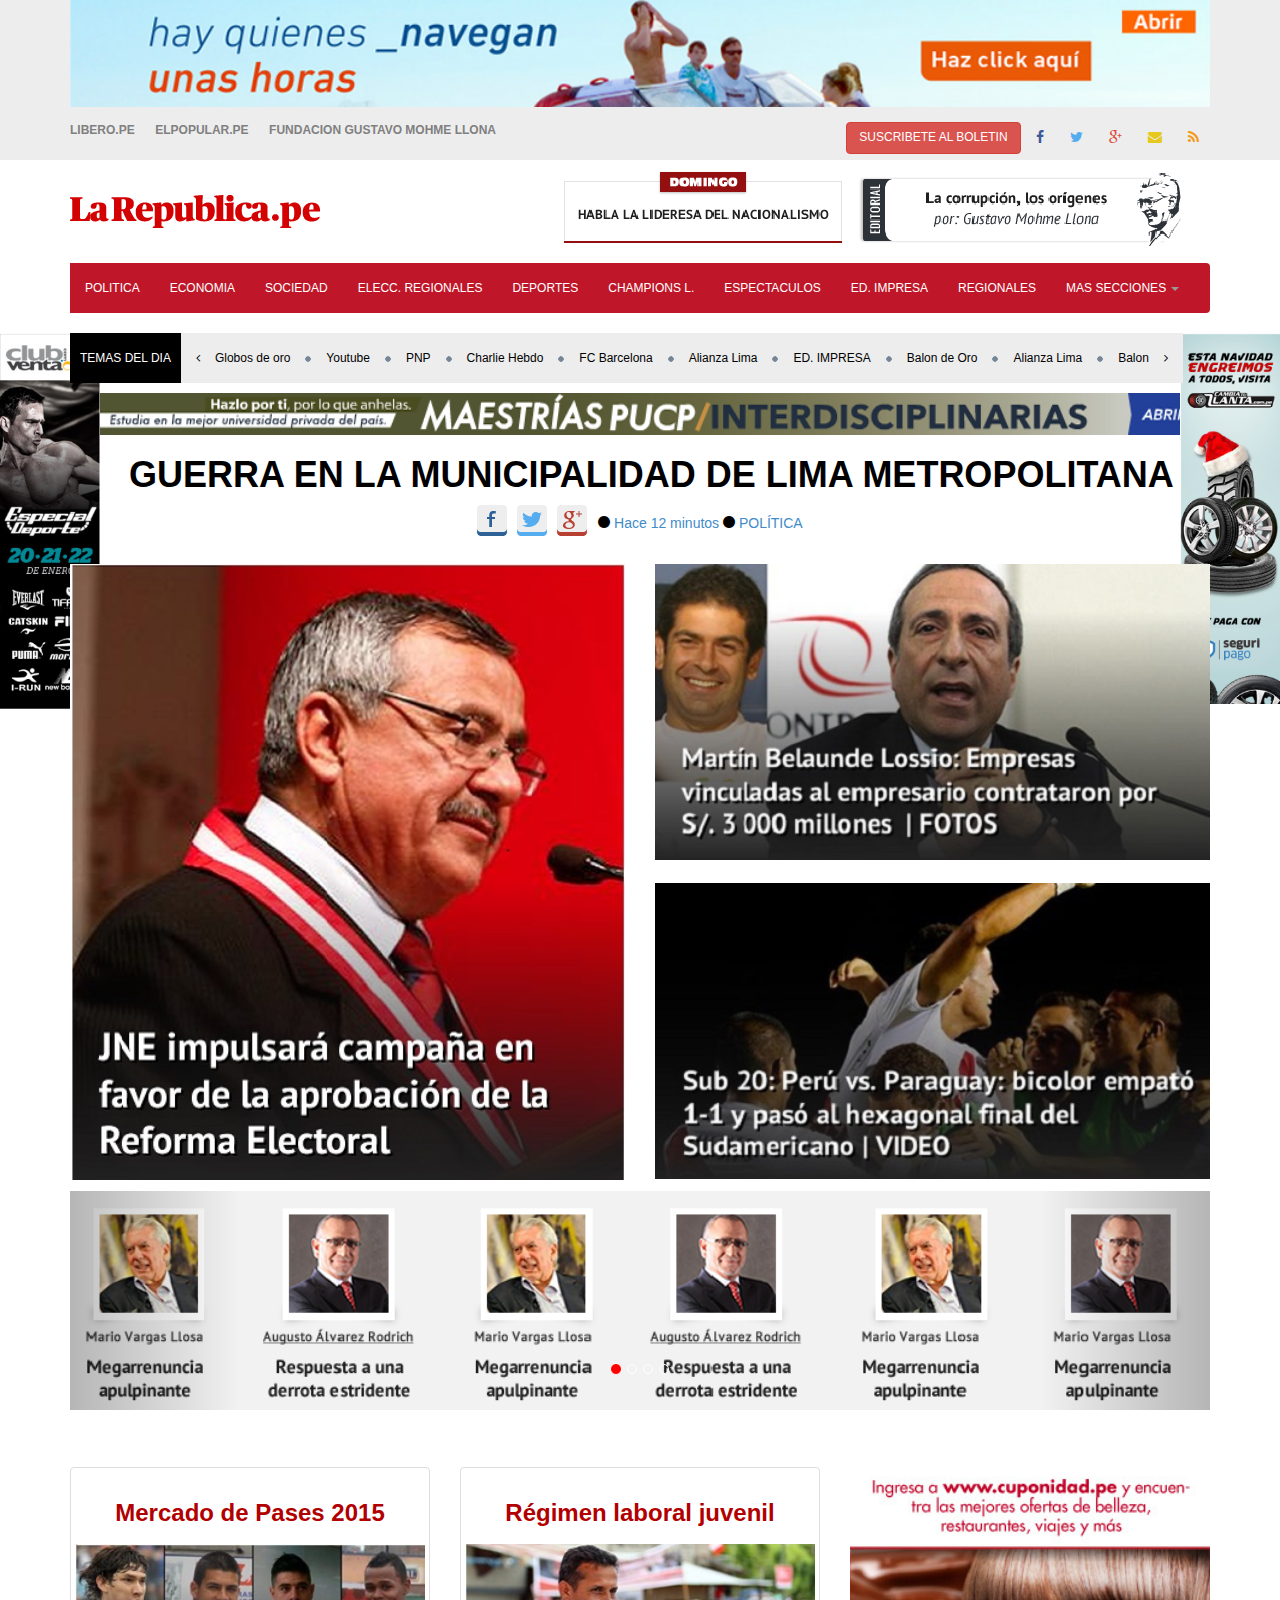
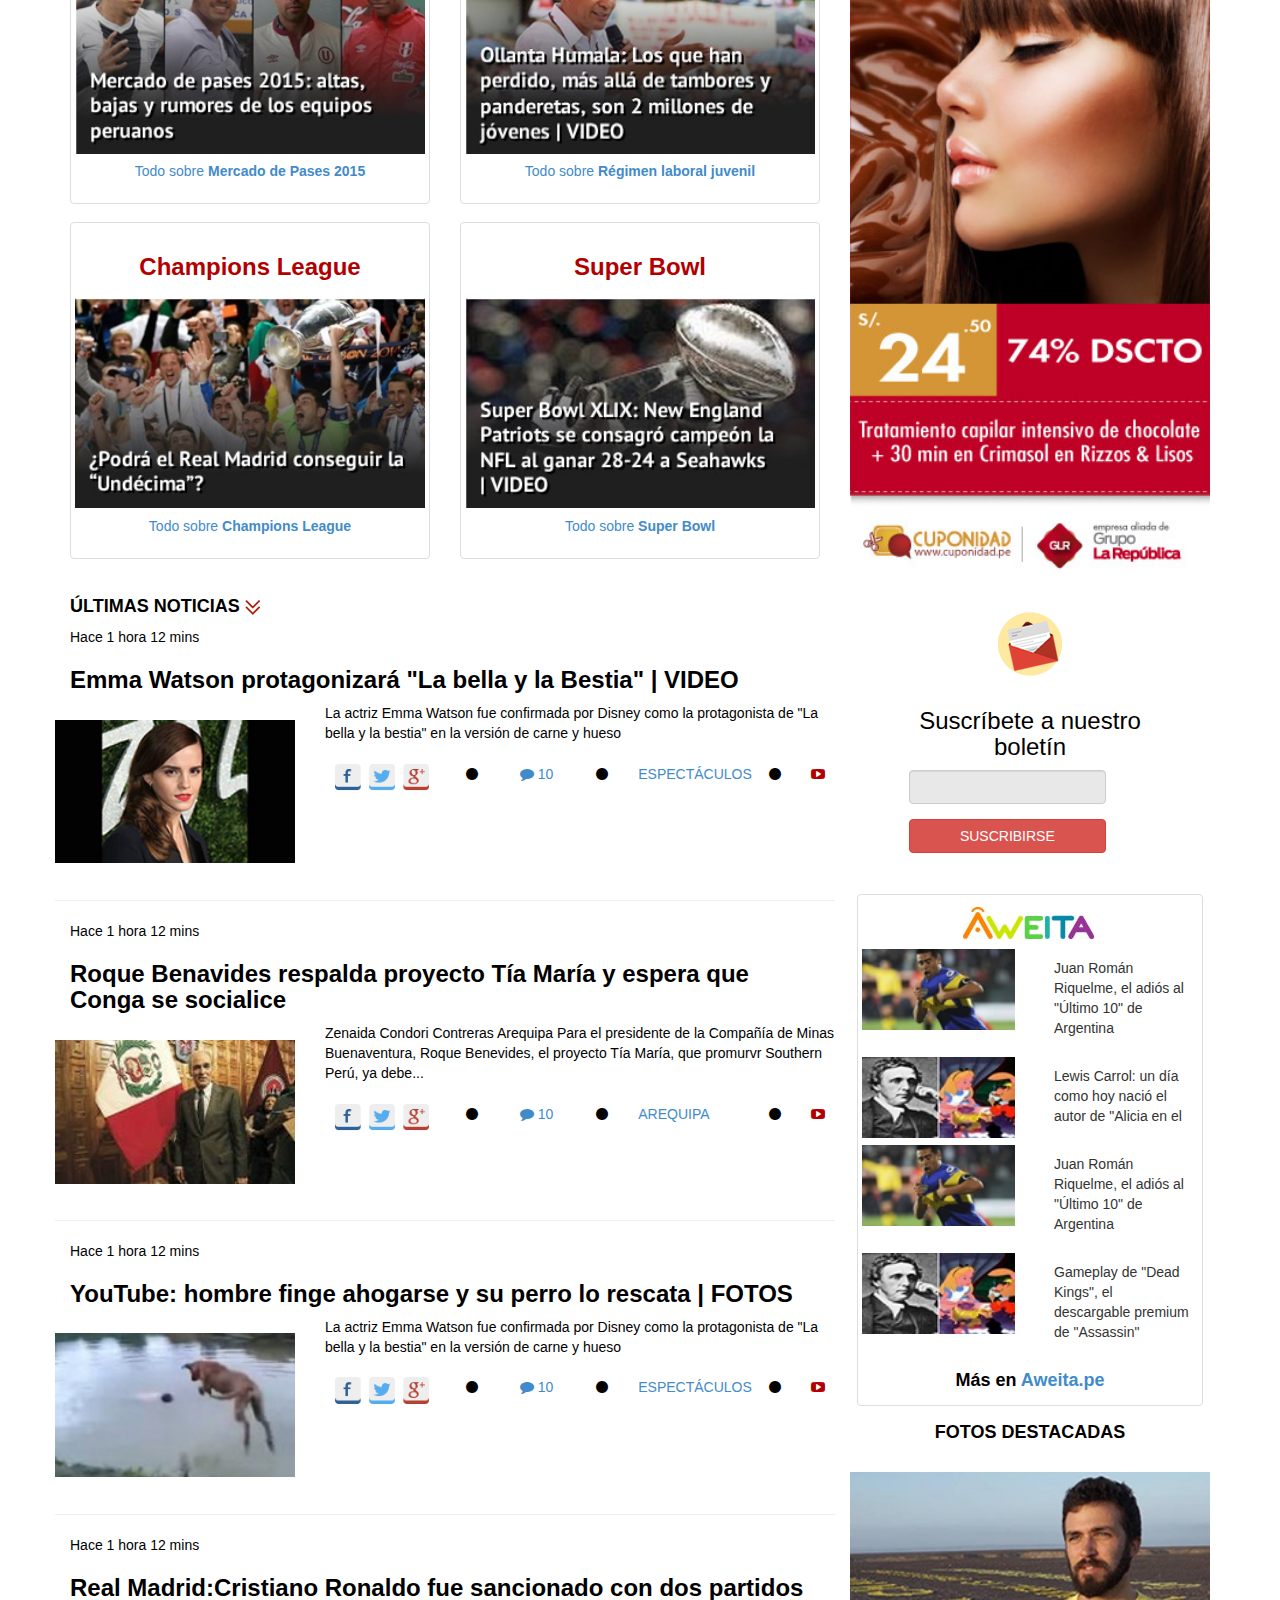
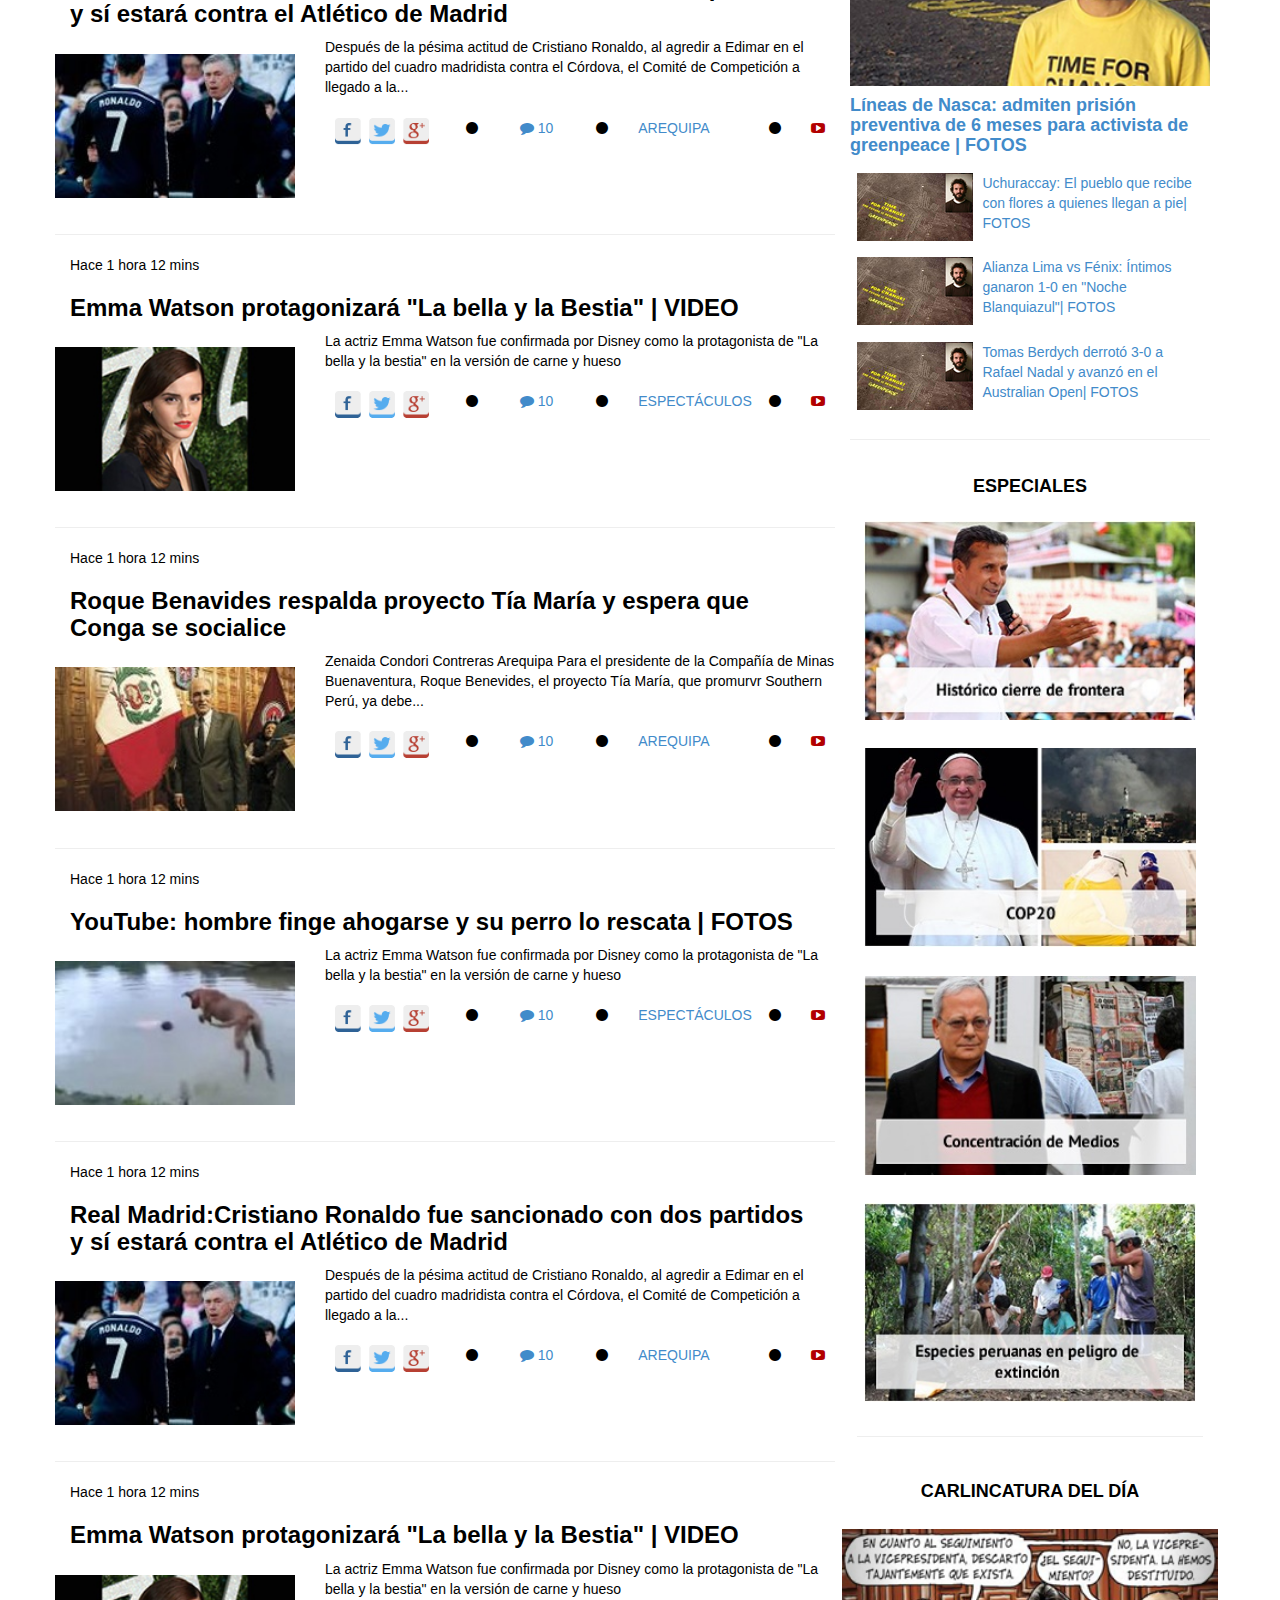
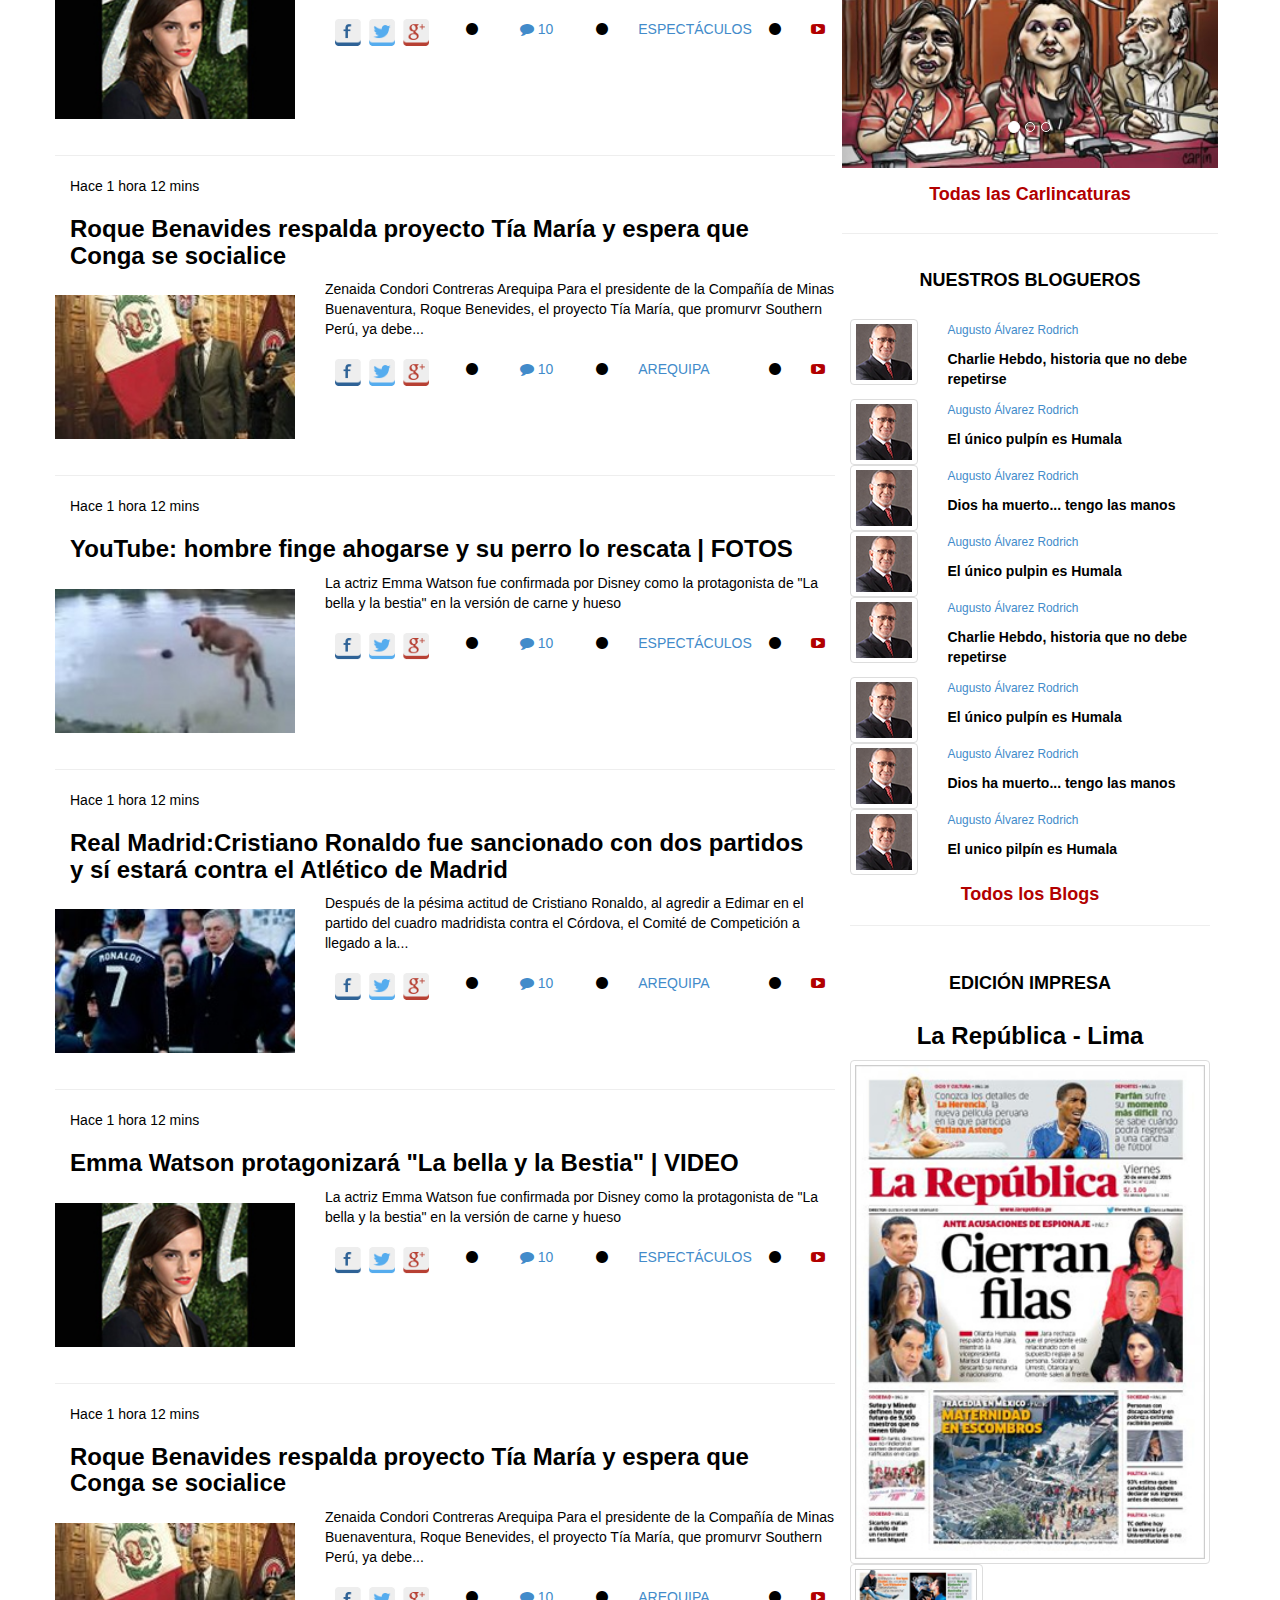
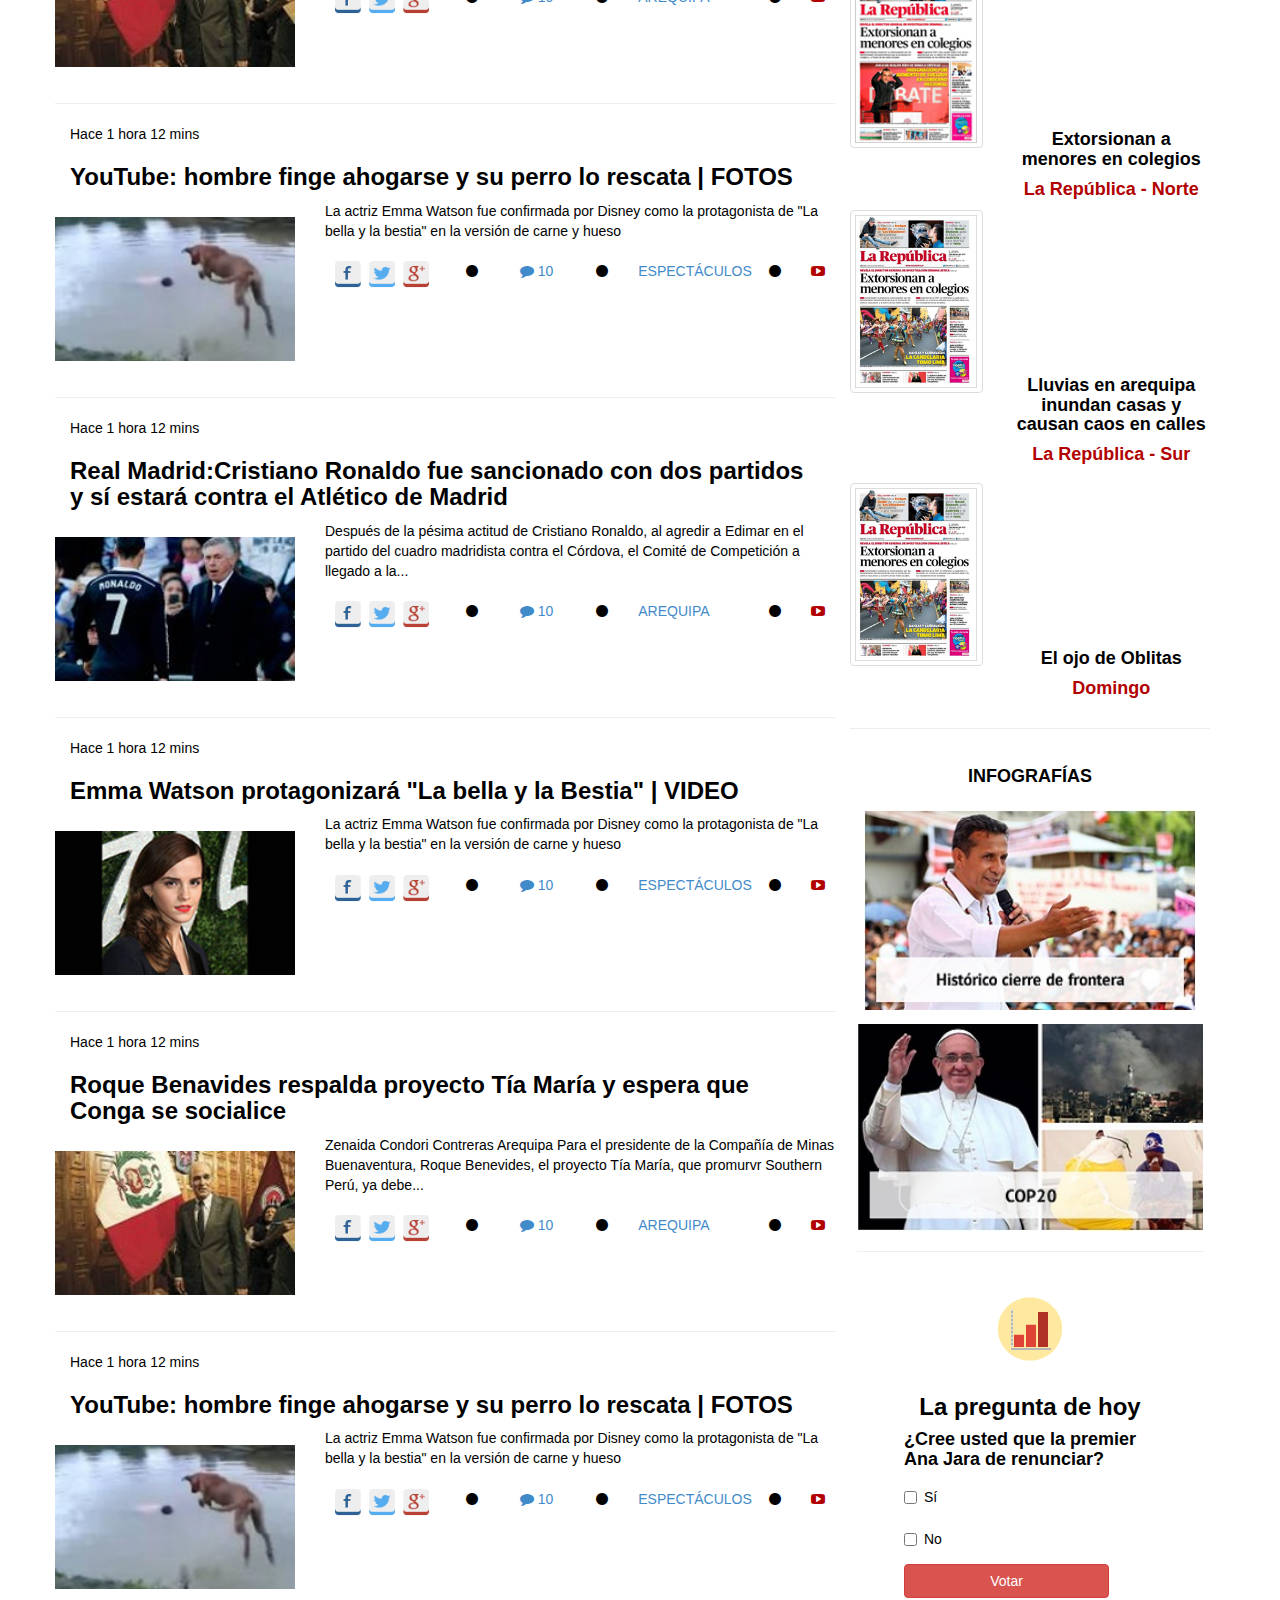
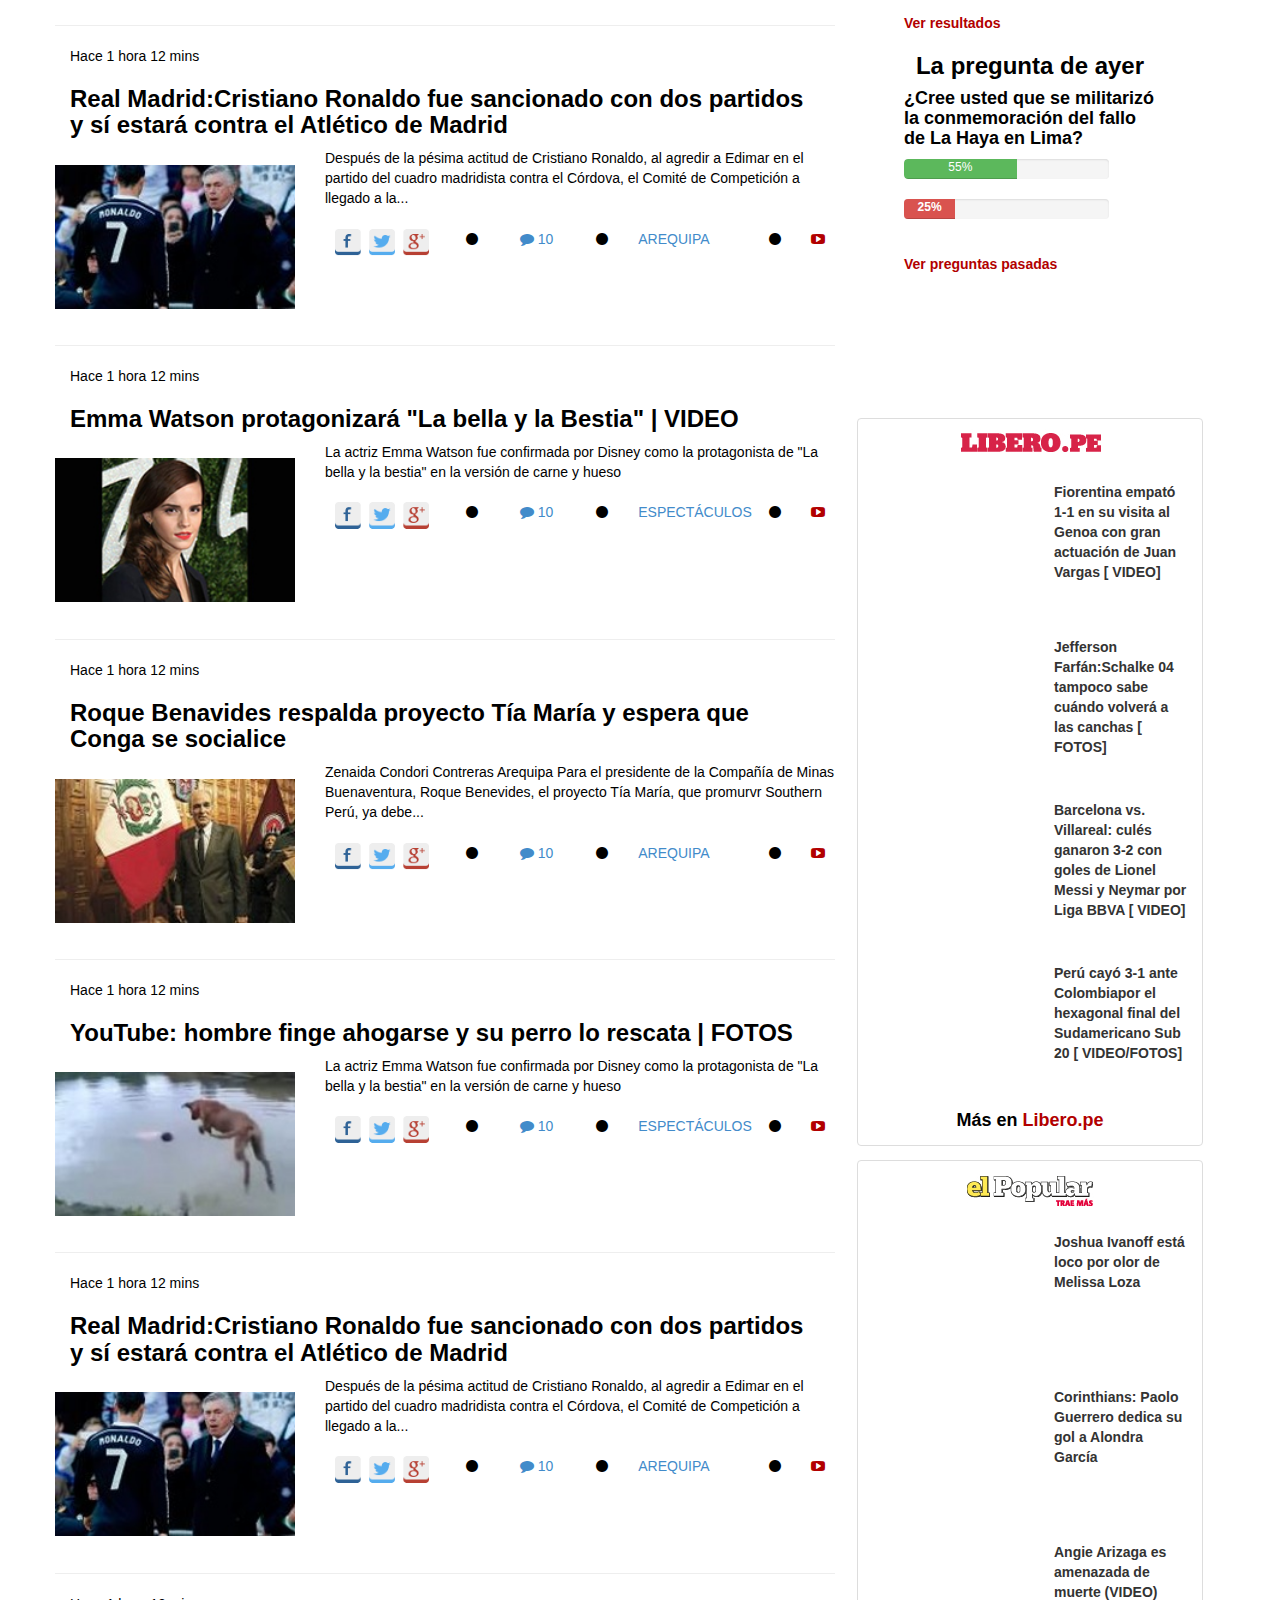
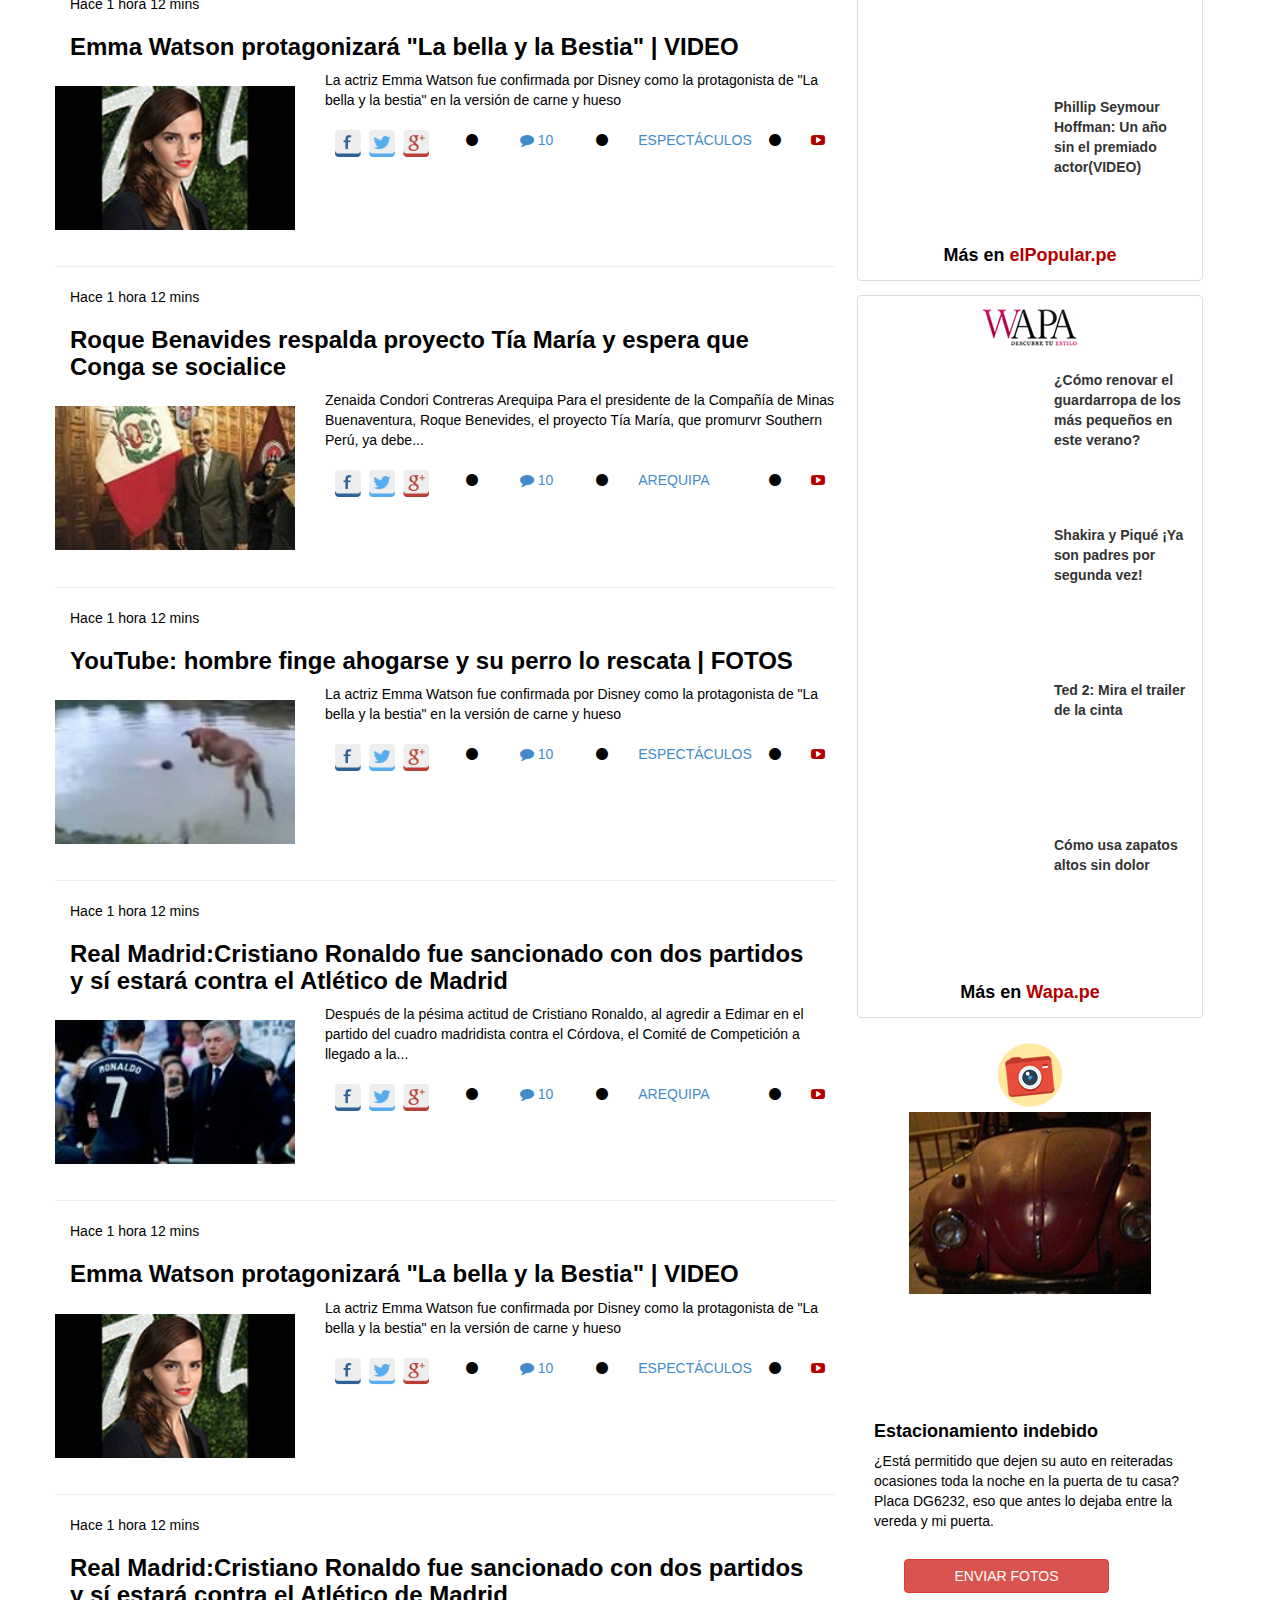
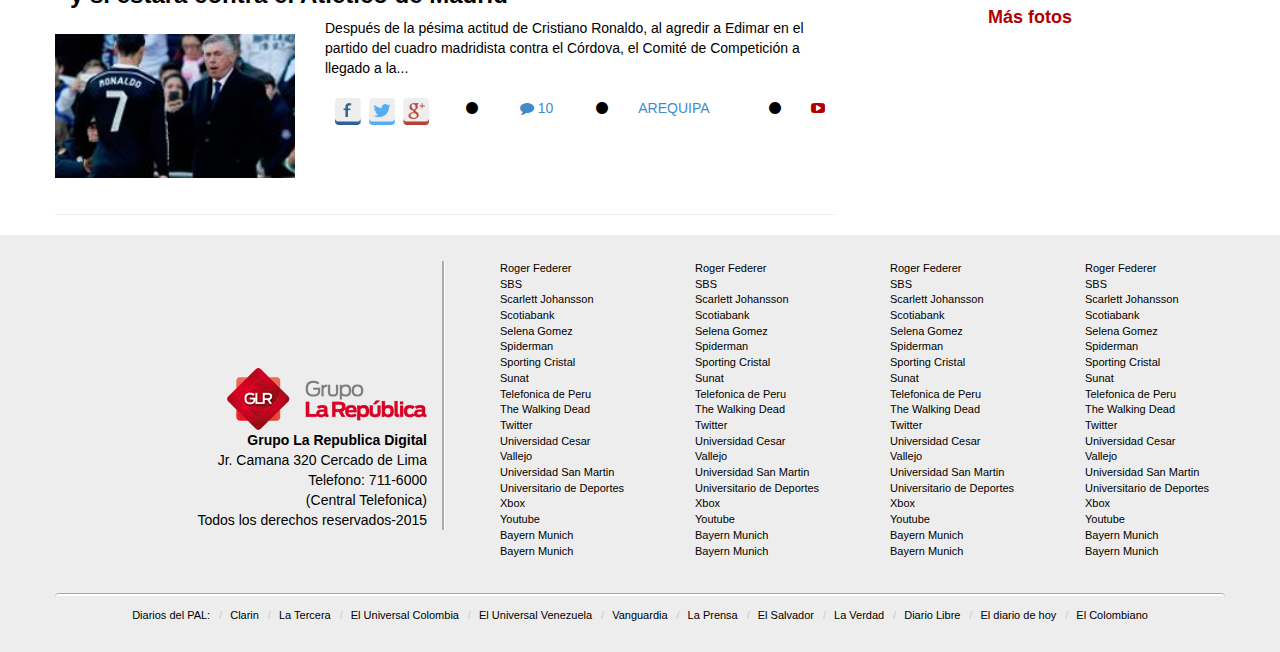
==== commit f108c87b: "Final" ====
--- a/index.html
+++ b/index.html
@@ -1,47 +1,135 @@
 <!DOCTYPE html>
 <html lang="en">
 <head>
-<link rel="stylesheet" href="assets/css/main.css">
-    <link rel="stylesheet" href="assets/css/dist/bootstrap.min.css">
-    <link rel="stylesheet" href="assets/css/dist/font-awesome.min.css">
-	<!-- <meta charset="utf-8">
-    <meta name="viewport" content="width=device-width, initial-scale=1.0">
-    <meta name="description" content="">
-    <meta name="author" content="">
-    <title>La República</title>
-    <link href="css/dist/bootstrap.min.css" rel="stylesheet">
-    <link href="assets/css/dist/main.css" rel="stylesheet">
-    <link href="css/dist/font-awesome.min.css" rel="stylesheet">
-    <link href="css/dist/animate.css" rel="stylesheet">
-    <link href="css/dist/slick.css" rel="stylesheet">
-    <link href="css/dist/slick-theme.css" rel="stylesheet"> -->
-<!-- ////////////QUITAR!//////-->
-    <link href="css/paginas/index.css" rel="stylesheet">
-    
-    <!--[if lt IE 9]>
-    <script src="js/html5shiv.js"></script>
-    <script src="js/respond.min.js"></script>
-    <![endif]-->       
-    <link rel="shortcut icon" href="images/ico/favicon.ico">
-    <link rel="apple-touch-icon-precomposed" sizes="144x144" href="images/ico/apple-touch-icon-144-precomposed.png">
-    <link rel="apple-touch-icon-precomposed" sizes="114x114" href="images/ico/apple-touch-icon-114-precomposed.png">
-    <link rel="apple-touch-icon-precomposed" sizes="72x72" href="images/ico/apple-touch-icon-72-precomposed.png">
-    <link rel="apple-touch-icon-precomposed" href="images/ico/apple-touch-icon-57-precomposed.png">
-
+<meta charset="UTF-8">
+	<title>La Republica</title>
+	<link rel="stylesheet" href="assets/css/main.css">
+	<link rel="stylesheet" href="assets/css/dist/bootstrap.min.css">
+	<link rel="stylesheet" href="assets/css/dist/font-awesome.min.css">
 </head>
 <body>
-    
-    <section>
+	<!-- Header /ELISA -->
+	<header>
+		<section class="bg-gris">
+			<div class="container">
+				<!-- Banner Top -->
+				<div class="row">
+					<div class="col-md-12">
+						<img class="banner-top" src="assets/image/banner_top.jpg" alt="Banner Top">
+					</div>
+				</div>
+				<!-- Primer Menu -->
+				<div class="row">
+					<div class="col-md-6 col-xs-12 menu1">
+						<ul>
+							<li><a href="#">LIBERO.PE</a></li>
+							<li><a href="#">ELPOPULAR.PE</a></li>
+							<li><a href="#">FUNDACION GUSTAVO  MOHME LLONA</a></li>
+						</ul>
+					</div>
+					<div class="col-md-6 col-xs-12 menu2 text-right">
+						<button class="btn btn-danger">SUSCRIBETE AL BOLETIN</button>
+						<a href="#"><i class="facebook fa fa-facebook"></i></a>
+						<a href="#"><i class="twitter fa fa-twitter"></i></a>
+						<a href="#"><i class="google-plus fa fa-google-plus"></i>
+						<a href="#"><i class="envelope fa fa-envelope"></i></a>
+						<a href="#"><i class="rss fa fa-rss"></i>
+					</div></a>
+				</div>
+			</div>
+		</section>
+		<!-- Segunda linea de menu - logo LA REPUBLICA -->
+		<div class="container">
+			<img class="logo" src="assets/image/logo-la-republica.jpg" alt="">
+			<img class="menu-banner" src="assets/image/menu-banner.png" alt="">
+		</div>
+		<!-- Menu Rojo -->
+		<div class="container">
+			<nav class="navbar navbar-inverse">
+				<ul class="nav navbar-nav">
+					<li role="presentation" class="active"><a href="#">POLITICA</a></li>
+					<li role="presentation"><a href="#">ECONOMIA</a></li>
+					<li role="presentation"><a href="#">SOCIEDAD</a></li>
+					<li role="presentation"><a href="#">ELECC. REGIONALES</a></li>
+					<li role="presentation"><a href="#">DEPORTES</a></li>
+					<li role="presentation"><a href="#">CHAMPIONS L.</a></li>
+					<li role="presentation"><a href="#">ESPECTACULOS</a></li>
+					<li role="presentation"><a href="#">ED. IMPRESA</a></li>
+					<li role="presentation"><a href="#">REGIONALES</a></li>
+					<li class="dropdown" role="presentation">
+						<a href="#" class="dropdown-toggle" data-toggle="dropdown" role="button" aria-haspopup="true" aria-expanded="false">MAS SECCIONES <span class="caret"></span></a>
+				        <ul class="dropdown-menu">
+				        	<li><a href="#">Action</a></li>
+				        	<li><a href="#">Another action</a></li>
+				        	<li><a href="#">Something else here</a></li>
+						</ul>
+					</li>
+				</ul>
+			</nav>
+		</div>
+		<!-- Banners a los lados -->
+		<img class="banner-izq" src="assets/image/banner-izq.png" alt="">
+		<img class="banner-der" src="assets/image/banner-der.png" alt="">
+		<!-- Menu gris -->
+		<div class="container">
+			<ul class="nav navbar-nav menu-gris">
+				<li class="bg-negro">
+					<a href="#">TEMAS DEL DIA</a>
+				</li>
+				<li>
+					<a href="#"><i class="fa fa-angle-left"></i>Globos de oro<img src="assets/image/bullet.gif" alt="">
+					</a>
+				</li>
+				<li>
+					<a href="#">Youtube<img src="assets/image/bullet.gif" alt="">
+					</a>
+				</li>
+				<li>
+					<a href="#">PNP<img src="assets/image/bullet.gif" alt="">
+					</a>
+				</li>
+				<li>
+					<a href="#">Charlie Hebdo<img src="assets/image/bullet.gif" alt=""></a>
+				</li>
+				<li>
+					<a href="#">FC Barcelona<img src="assets/image/bullet.gif" alt=""></a>
+				</li>
+				<li>
+					<a href="#">Alianza Lima<img src="assets/image/bullet.gif" alt=""></a>
+				</li>
+				<li>
+					<a href="#">ED. IMPRESA<img src="assets/image/bullet.gif" alt=""></a>
+				</li>
+				<li>
+					<a href="#">Balon de Oro<img src="assets/image/bullet.gif" alt=""></a>
+				</li>
+				<li>
+					<a href="#">Alianza Lima<img src="assets/image/bullet.gif" alt=""></a>
+				</li>
+				<li>
+					<a href="#">Balon<i class="fa fa-angle-right"></i></a>
+				</li>
+				
+			</ul>
+		</div>
+		<!-- Banner Header -->
+		<div class="container">
+			<img class="banner-header" src="assets/image/banner-header.jpg" alt="">
+		</div>
+	</header>
+	
+    <!-- RUTH -->
+	<section>
         <div class="container">
         <!--titular-->
             <div class="row">
                 <div class="col-xs-12">
-                    <h1 class="text-center">
+                    <h1 class="text-center"><strong>
                         GUERRA EN LA MUNICIPALIDAD DE LIMA METROPOLITANA
-                    </h1>
+                    </strong></h1>
                     <p class="text-center">
                         <a href="">
-                            <img src="image/redes.png">
+                            <img src="assets/image/redes.png">
                         </a>
                         <i class="fa fa-circle"></i>
                         <a href="">
@@ -56,245 +144,2185 @@
             </div>
             <!-- ////Principalnews////// -->
             <div class="row">
-                <div class="col-xs-12 col-md-6">
-                    <img src="assets/image/img_grid_principal.jpg" class="img-responsive">
-                    <div id="img-grid-principal">
-                        <h3>JNE impulsará campaña en favor de la aprobación de la Reforma Electoral</h3>
+                <div class="col-xs-12 col-md-6 ">
+                    <div class="row">
+                        <div class="col-xs-12 pd2">
+                            <a href="#">
+                                <img src="assets/image/img_grid_principal.jpg" class="img-responsive w100">
+                            </a>
+                        </div>
                     </div>
                 </div>
                 <div class="col-xs-12 col-md-6">
                    <div class="row">
-                       <div class="col-xs-12">
-                            <div id="img-grid-secundario" class="">
-                                <div class="caption oscuro pt10 pd2">
-                                <h3 class="text ">Martín Belanunde Lossio: Empresas vinculadas al empresario contrataron por S/. 3 000 millones | FOTOS</h3>
-                            </div> 
-                            </div>
-                          
-                           
+                        <div class="col-xs-12 pd2">
+                            <a href="#">
+                                <img src="assets/image/img_grid_secundario1.jpg" class="img-responsive w100">
+                            </a>                         
                         </div>
                    </div>
                    <div class="row">
-                       <div class="col-xs-12">
-                          <img src="image/img_grid_secundario2.jpg" class="img-responsive">
-                            <div class="hero-unit">
-                                <h3>Sub 20: Perú vs. Paraguay: bicolor empató 1-1 y pasó al hexagonal final del Sudamericano | VIDEO</h3>
-                            </div> 
+                       <div class="col-xs-12 pd2">
+                            <a href="#">
+                                <img src="assets/image/img_grid_secundario2.jpg" class="img-responsive w100">
+                            </a>
                        </div>
                    </div>
                 </div>
             </div>
             <!--///////////Carousel//////////////-->
+            <!-- SLIDE -->
             <div class="row">
                 <div class="col-xs-12">
-                    <div class="container-slider">
-     
-                       <div class="slider slider-for">
+                    <div id="myCarousel" class="carousel slide" data-ride="carousel">
+                    <!-- Indicators -->
+                        <ol class="carousel-indicators">
+                            <li data-target="#myCarousel" data-slide-to="0" class="active"></li>
+                            <li data-target="#myCarousel" data-slide-to="1"></li>
+                            <li data-target="#myCarousel" data-slide-to="2"></li>
+                            <li data-target="#myCarousel" data-slide-to="3"></li>
+                        </ol>
+                        <!-- Wrapper for slides -->
+                        <div class="carousel-inner" role="listbox">
+                            <div class="item active">
+                                <img src="assets/image/slide.png" alt="Chania">
+                            </div>
+                            <div class="item">
+                                <img src="assets/image/slide.png" alt="Chania">
+                            </div>
+                            <div class="item">
+                                <img src="assets/image/slide.png" alt="Flower">
+                            </div>
+                            <div class="item">
+                                <img src="assets/image/slide.png" alt="Flower">
+                            </div>
                         </div>
-                         
-                        <div class="slider slider-nav">
-                            <div><img src="image/img_blogueros.jpg" alt="Berlin Wall"/><h4>Berlin Wall</h4></div>
-                    <div class="item"><img src="image/img-columnistas.jpg" alt=""></div>
-                            <div><img src="image/img_blogueros.jpg" alt="Brandenburg Port"/><h4>Brandenburg Port</h4></div>
-                            <div><img src="image/img-columnistas.jpg" alt="Blue Street Art"/><h4>Blue Street Art</h4></div>
-                             
-                            <div><img src="image/img-columnistas.jpg" alt="Ramones Museum"/><h4>Ramones Museum</h4></div>
-                            <div><img src="image/img-columnistas.jpg" alt="Kreuzberg"/><h4>Kreuzberg</h4></div>
-                        </div>
-                     
+                        <!-- Left and right controls -->
+                        <a class="left carousel-control" href="#myCarousel" role="button" data-slide="prev">
+                            
+                            <span class="sr-only">Previous</span>
+                        </a>
+                        <a class="right carousel-control" href="#myCarousel" role="button" data-slide="next">
+                            
+                            <span class="sr-only">Next</span>
+                        </a>
                     </div>
                 </div>
-            </div>
+            </div> 
             <!--///////////Special News/////////////-->
-            <div class="row">
-                <div class="col-xs-12 col-md-4">
+            <div class="row pt5">
+                <div class="col-xs-12 col-md-4"><!--Primer col-->
                     <div class="row">
                         <div class="col-xs-12">
-                           <h4 class="txt-red text-center">
-                            Mercado de Pases 2015
-                            </h4>
-                            <div><!--Imagen de fondo con trasparencia -->
-                                Mercado de pases 2015: altas, bajas y rumores de los equipos peruanos
+                            <a href="">
+                            <div class="thumbnail pd0">
+                                <div class="row">
+                                    <div class="col-xs-12 pd2">
+                                        <h3 class="txt-red text-center"><strong>
+                                            Mercado de Pases 2015
+                                        </strong></h3>
+                                    </div>
+                                </div>
+                                <div class="row mg0">
+                                    <div class="col-xs-12 mg0">
+                                       <img src="assets/image/img_especiales.jpg" alt="especial1" class="w100 mg0"> 
+                                    </div>
+                                </div>
+                                <div class="row">
+                                    <div class="col-xs-12 pd2">
+                                        <p class="text-center">
+                                            Todo sobre
+                                        <strong>
+                                            Mercado de Pases 2015
+                                        </strong>
+                                        </p>
+                                    </div>
+                                </div>
                             </div>
-                            <p>
-                                Todo sobre
-                                <strong>
-                                    Mercado de Pases 2015
-                                </strong>
-                            </p> 
+                            </a>
                         </div>
                     </div>
-                    <div class="row">
+                    <div class="row pt5">
                         <div class="col-xs-12">
-                            <h4 class="txt-red text-center">
-                                Régimen laboral juvenil
-                            </h4>
-                            <div><!--Imagen de fondo con trasparencia -->
-                                Ollanta Humala: Los que han perdido, más allá de tambores y panderetas, son 2 millones de jóvenes | VIDEO
+                            <a href="">
+                            <div class="thumbnail pd0">
+                                <div class="row">
+                                    <div class="col-xs-12 pd2">
+                                        <h3 class="txt-red text-center"><strong>
+                                            Champions League
+                                        </strong></h3>
+                                    </div>
+                                </div>
+                                <div class="row mg0">
+                                    <div class="col-xs-12 mg0">
+                                       <img src="assets/image/img_especiales3.jpg" alt="especial1" class="w100 mg0"> 
+                                    </div>
+                                </div>
+                                <div class="row">
+                                    <div class="col-xs-12 pd2">
+                                        <p class="text-center">
+                                            Todo sobre
+                                        <strong>
+                                            Champions League
+                                        </strong>
+                                        </p>
+                                    </div>
+                                </div>
                             </div>
-                            <p>
-                                Todo sobre
-                                <strong>
-                                    Régimen laboral juvenil
-                                </strong>
-                            </p>
+                            </a>
                         </div>
                     </div>
                 </div>
-
-                <div class="col-xs-12 col-md-4">
+                <div class="col-xs-12 col-md-4"><!--Segunda col-->
                     <div class="row">
                         <div class="col-xs-12">
-                           <h4 class="txt-red text-center">
-                            Mercado de Pases 2015
-                            </h4>
-                            <div><!--Imagen de fondo con trasparencia -->
-                                Mercado de pases 2015: altas, bajas y rumores de los equipos peruanos
+                            <a href="">
+                            <div class="thumbnail pd0">
+                                <div class="row">
+                                    <div class="col-xs-12 pd2">
+                                        <h3 class="txt-red text-center"><strong>
+                                            Régimen laboral juvenil
+                                        </strong></h3>
+                                    </div>
+                                </div>
+                                <div class="row mg0">
+                                    <div class="col-xs-12 mg0">
+                                       <img src="assets/image/img_especiales2.jpg" alt="especial1" class="w100 mg0"> 
+                                    </div>
+                                </div>
+                                <div class="row">
+                                    <div class="col-xs-12 pd2">
+                                        <p class="text-center">
+                                            Todo sobre
+                                        <strong>
+                                            Régimen laboral juvenil
+                                        </strong>
+                                        </p>
+                                    </div>
+                                </div>
                             </div>
-                            <p>
-                                Todo sobre
-                                <strong>
-                                    Mercado de Pases 2015
-                                </strong>
-                            </p> 
+                            </a>
                         </div>
                     </div>
-                    <div class="row">
+                    <div class="row pt5">
                         <div class="col-xs-12">
-                            <h4 class="txt-red text-center">
-                                Régimen laboral juvenil
-                            </h4>
-                            <div><!--Imagen de fondo con trasparencia -->
-                                Ollanta Humala: Los que han perdido, más allá de tambores y panderetas, son 2 millones de jóvenes | VIDEO
+                            <a href="">
+                            <div class="thumbnail pd0">
+                                <div class="row">
+                                    <div class="col-xs-12 pd2">
+                                        <h3 class="txt-red text-center"><strong>
+                                            Super Bowl
+                                        </strong></h3>
+                                    </div>
+                                </div>
+                                <div class="row mg0">
+                                    <div class="col-xs-12 mg0">
+                                       <img src="assets/image/img_especiales4.jpg" alt="especial1" class="w100 mg0"> 
+                                    </div>
+                                </div>
+                                <div class="row">
+                                    <div class="col-xs-12 pd2">
+                                        <p class="text-center">
+                                            Todo sobre
+                                        <strong>
+                                            Super Bowl
+                                        </strong>
+                                        </p>
+                                    </div>
+                                </div>
                             </div>
-                            <p>
-                                Todo sobre
-                                <strong>
-                                    Régimen laboral juvenil
-                                </strong>
-                            </p>
+                            </a>
                         </div>
                     </div>
                 </div>
-
-                <div class="col-xs-12 col-md-4"><!--Aside-->
+                <div class="col-xs-12 col-md-4"><!--3er col--><!--Aside-->
                     <a href="http://cuponidad.pe/">
-                        <img src="image/banner-aside-home.jpg">
+                        <img src="assets/image/banner-aside-home.jpg" class="img-responsive w100">
                     </a>
                 </div>
             </div>
         <!--/////////////// Recent news///////////////-->
             <div class="row">
                 <div class="col-xs-12 col-md-8">
-                    
+                    <div class="row">
+                        <div class="col-xs-12">
+                            <h4 class="txt-"><strong>
+                                ÚLTIMAS NOTICIAS
+                                <a href="">
+                                <img src="assets/image/double-arrow-bottom.png">
+                                </a>
+                            </strong></h4>
+                        </div>
+                    </div>
+                    <!--Entradas Recent news-->
+                    <div class="row">
+                        <div class="col-xs-12">
+                            <div class="row"><!--Inicio post-->
+                                <div class="col-xs-12">
+                                    <p>Hace 1 hora 12 mins</p>
+                                    <h3><strong> Emma Watson protagonizará "La bella y la Bestia" | VIDEO</strong></h3>
+                                </div>
+                                <div class="row">
+                                    <div class="col-xs-6 col-md-4 pd2">
+                                        <img src="assets/image/img_news.jpg" class="img-responsive w100">
+                                    </div>
+                                    <div class="col-xs-6 col-md-8">
+                                        <div class="row">
+                                            <div class="col-xs-12 pd5">
+                                                <p>La actriz Emma Watson fue confirmada por Disney como la protagonista de "La bella y la bestia" en la versión de carne y hueso</p>
+                                            </div>
+                                        </div>
+                                        <div class="row">
+                                            <div class="col-xs-12">
+                                                <div class="row pd2">
+                                                    <div class="col-xs-3">
+                                                        <a href="#">
+                                                        <img src="assets/image/redes.png" class="img-responsive">
+                                                        </a>
+                                                    </div>
+                                                    <div class="col-xs-1">
+                                                        <p class="text-center"><i class="fa fa-circle"></i></p>
+                                                    </div>
+                                                    <div class="col-xs-2">
+                                                        <p class="text-center">
+                                                            <a href="#">
+                                                            <i class="fa fa-comment"></i>
+                                                                10
+                                                            </a>
+                                                        </p>
+                                                    </div>
+                                                    <div class="col-xs-1">
+                                                        <p class="text-center"><i class="fa fa-circle"></i></p>
+                                                    </div>
+                                                    <div class="col-xs-3">
+                                                        <a href="https://www.youtube.com/embed/Lz5rgnulXDo">
+                                                            <p>
+                                                                ESPECTÁCULOS
+                                                            </p>
+                                                        </a>
+                                                    </div>
+                                                    <div class="col-xs-1">
+                                                        <p class="text-center"><i class="fa fa-circle"></i></p>
+                                                    </div>
+                                                    <div class="col-xs-1">
+                                                        <p class="text-center">
+                                                            <a href="https://www.youtube.com/embed/Lz5rgnulXDo" class="txt-red">
+                                                                <i class="fa fa-youtube-play"></i>
+                                                            </a>
+                                                        </p>
+                                                    </div>
+                                                </div>
+                                            </div>
+                                        </div>
+                                    </div>
+                                </div>
+                                <hr>
+                            </div><!--Fin post-->
+                            <div class="row"><!--Inicio post2-->
+                                <div class="col-xs-12">
+                                    <p>Hace 1 hora 12 mins</p>
+                                    <h3><strong> Roque Benavides respalda proyecto Tía María y espera que Conga se socialice</strong></h3>
+                                </div>
+                                <div class="row">
+                                    <div class="col-xs-6 col-md-4 pd2">
+                                        <img src="assets/image/img_news2.jpg" class="img-responsive w100">
+                                    </div>
+                                    <div class="col-xs-6 col-md-8">
+                                        <div class="row">
+                                            <div class="col-xs-12 pd5">
+                                                <p>Zenaida Condori Contreras Arequipa Para el presidente de la Compañía de Minas Buenaventura, Roque Benevides, el proyecto Tía María, que promurvr Southern Perú, ya debe...</p>
+                                            </div>
+                                        </div>
+                                        <div class="row">
+                                            <div class="col-xs-12">
+                                                <div class="row pd2">
+                                                    <div class="col-xs-3">
+                                                        <a href="#">
+                                                        <img src="assets/image/redes.png" class="img-responsive">
+                                                        </a>
+                                                    </div>
+                                                    <div class="col-xs-1">
+                                                        <p class="text-center"><i class="fa fa-circle"></i></p>
+                                                    </div>
+                                                    <div class="col-xs-2">
+                                                        <p class="text-center">
+                                                            <a href="#">
+                                                            <i class="fa fa-comment"></i>
+                                                                10
+                                                            </a>
+                                                        </p>
+                                                    </div>
+                                                    <div class="col-xs-1">
+                                                        <p class="text-center"><i class="fa fa-circle"></i></p>
+                                                    </div>
+                                                    <div class="col-xs-3">
+                                                        <a href="https://www.youtube.com/embed/sNzwRWA829w">
+                                                            <p>
+                                                                AREQUIPA
+                                                            </p>
+                                                        </a>
+                                                    </div>
+                                                    <div class="col-xs-1">
+                                                        <p class="text-center"><i class="fa fa-circle"></i></p>
+                                                    </div>
+                                                    <div class="col-xs-1">
+                                                        <p class="text-center">
+                                                            <a href="https://www.youtube.com/embed/sNzwRWA829w" class="txt-red">
+                                                                <i class="fa fa-youtube-play"></i>
+                                                            </a>
+                                                        </p>
+                                                    </div>
+                                                </div>
+                                            </div>
+                                        </div>
+                                    </div>
+                                </div>
+                                <hr>
+                            </div><!--Fin post2-->
+                            <div class="row"><!--Inicio post3-->
+                                <div class="col-xs-12">
+                                    <p>Hace 1 hora 12 mins</p>
+                                    <h3><strong> YouTube: hombre finge ahogarse y su perro lo rescata | FOTOS</strong></h3>
+                                </div>
+                                <div class="row">
+                                    <div class="col-xs-6 col-md-4 pd2">
+                                        <img src="assets/image/img_news3.jpg" class="img-responsive w100">
+                                    </div>
+                                    <div class="col-xs-6 col-md-8">
+                                        <div class="row">
+                                            <div class="col-xs-12 pd5">
+                                                <p>La actriz Emma Watson fue confirmada por Disney como la protagonista de "La bella y la bestia" en la versión de carne y hueso</p>
+                                            </div>
+                                        </div>
+                                        <div class="row">
+                                            <div class="col-xs-12">
+                                                <div class="row pd2">
+                                                    <div class="col-xs-3">
+                                                        <a href="">
+                                                        <img src="assets/image/redes.png" class="img-responsive">
+                                                        </a>
+                                                    </div>
+                                                    <div class="col-xs-1">
+                                                        <p class="text-center"><i class="fa fa-circle"></i></p>
+                                                    </div>
+                                                    <div class="col-xs-2">
+                                                        <p class="text-center">
+                                                            <a href="#">
+                                                            <i class="fa fa-comment"></i>
+                                                                10
+                                                            </a>
+                                                        </p>
+                                                    </div>
+                                                    <div class="col-xs-1">
+                                                        <p class="text-center"><i class="fa fa-circle"></i></p>
+                                                    </div>
+                                                    <div class="col-xs-3">
+                                                        <a href="https://www.youtube.com/embed/BTfmBiQpIuY">
+                                                            <p>
+                                                                ESPECTÁCULOS
+                                                            </p>
+                                                        </a>
+                                                    </div>
+                                                    <div class="col-xs-1">
+                                                        <p class="text-center"><i class="fa fa-circle"></i></p>
+                                                    </div>
+                                                    <div class="col-xs-1">
+                                                        <p class="text-center">
+                                                            <a href="https://www.youtube.com/embed/BTfmBiQpIuY" class="txt-red">
+                                                                <i class="fa fa-youtube-play"></i>
+                                                            </a>
+                                                        </p>
+                                                    </div>
+                                                </div>
+                                            </div>
+                                        </div>
+                                    </div>
+                                </div>
+                                <hr>
+                            </div><!--Fin post3-->
+                            <div class="row"><!--Inicio post4-->
+                                <div class="col-xs-12">
+                                    <p>Hace 1 hora 12 mins</p>
+                                    <h3><strong> Real Madrid:Cristiano Ronaldo fue sancionado con dos partidos y sí estará contra el Atlético de Madrid</strong></h3>
+                                </div>
+                                <div class="row">
+                                    <div class="col-xs-6 col-md-4 pd2">
+                                        <img src="assets/image/img_news4.jpg" class="img-responsive w100">
+                                    </div>
+                                    <div class="col-xs-6 col-md-8">
+                                        <div class="row">
+                                            <div class="col-xs-12 pd5">
+                                                <p>Después de la pésima actitud de Cristiano Ronaldo, al agredir a Edimar en el partido del cuadro madridista contra el Córdova, el Comité de Competición a llegado a la...</p>
+                                            </div>
+                                        </div>
+                                        <div class="row">
+                                            <div class="col-xs-12">
+                                                <div class="row pd2">
+                                                    <div class="col-xs-3">
+                                                        <a href="#">
+                                                        <img src="assets/image/redes.png" class="img-responsive">
+                                                        </a>
+                                                    </div>
+                                                    <div class="col-xs-1">
+                                                        <p class="text-center"><i class="fa fa-circle"></i></p>
+                                                    </div>
+                                                    <div class="col-xs-2">
+                                                        <p class="text-center">
+                                                            <a href="#">
+                                                            <i class="fa fa-comment"></i>
+                                                                10
+                                                            </a>
+                                                        </p>
+                                                    </div>
+                                                    <div class="col-xs-1">
+                                                        <p class="text-center"><i class="fa fa-circle"></i></p>
+                                                    </div>
+                                                    <div class="col-xs-3">
+                                                        <a href="https://www.youtube.com/embed/QYxZeWQqOis">
+                                                            <p>
+                                                                AREQUIPA
+                                                            </p>
+                                                        </a>
+                                                    </div>
+                                                    <div class="col-xs-1">
+                                                        <p class="text-center"><i class="fa fa-circle"></i></p>
+                                                    </div>
+                                                    <div class="col-xs-1">
+                                                        <p class="text-center">
+                                                            <a href="https://www.youtube.com/embed/QYxZeWQqOis" class="txt-red">
+                                                                <i class="fa fa-youtube-play"></i>
+                                                            </a>
+                                                        </p>
+                                                    </div>
+                                                </div>
+                                            </div>
+                                        </div>
+                                    </div>
+                                </div>
+                                <hr>
+                            </div><!--Fin post4-->
+                            <div class="row"><!--Inicio post-->
+                                <div class="col-xs-12">
+                                    <p>Hace 1 hora 12 mins</p>
+                                    <h3><strong> Emma Watson protagonizará "La bella y la Bestia" | VIDEO</strong></h3>
+                                </div>
+                                <div class="row">
+                                    <div class="col-xs-6 col-md-4 pd2">
+                                        <img src="assets/image/img_news.jpg" class="img-responsive w100">
+                                    </div>
+                                    <div class="col-xs-6 col-md-8">
+                                        <div class="row">
+                                            <div class="col-xs-12 pd5">
+                                                <p>La actriz Emma Watson fue confirmada por Disney como la protagonista de "La bella y la bestia" en la versión de carne y hueso</p>
+                                            </div>
+                                        </div>
+                                        <div class="row">
+                                            <div class="col-xs-12">
+                                                <div class="row pd2">
+                                                    <div class="col-xs-3">
+                                                        <a href="#">
+                                                        <img src="assets/image/redes.png" class="img-responsive">
+                                                        </a>
+                                                    </div>
+                                                    <div class="col-xs-1">
+                                                        <p class="text-center"><i class="fa fa-circle"></i></p>
+                                                    </div>
+                                                    <div class="col-xs-2">
+                                                        <p class="text-center">
+                                                            <a href="#">
+                                                            <i class="fa fa-comment"></i>
+                                                                10
+                                                            </a>
+                                                        </p>
+                                                    </div>
+                                                    <div class="col-xs-1">
+                                                        <p class="text-center"><i class="fa fa-circle"></i></p>
+                                                    </div>
+                                                    <div class="col-xs-3">
+                                                        <a href="https://www.youtube.com/embed/Lz5rgnulXDo">
+                                                            <p>
+                                                                ESPECTÁCULOS
+                                                            </p>
+                                                        </a>
+                                                    </div>
+                                                    <div class="col-xs-1">
+                                                        <p class="text-center"><i class="fa fa-circle"></i></p>
+                                                    </div>
+                                                    <div class="col-xs-1">
+                                                        <p class="text-center">
+                                                            <a href="https://www.youtube.com/embed/Lz5rgnulXDo" class="txt-red">
+                                                                <i class="fa fa-youtube-play"></i>
+                                                            </a>
+                                                        </p>
+                                                    </div>
+                                                </div>
+                                            </div>
+                                        </div>
+                                    </div>
+                                </div>
+                                <hr>
+                            </div><!--Fin post-->
+                            <div class="row"><!--Inicio post2-->
+                                <div class="col-xs-12">
+                                    <p>Hace 1 hora 12 mins</p>
+                                    <h3><strong> Roque Benavides respalda proyecto Tía María y espera que Conga se socialice</strong></h3>
+                                </div>
+                                <div class="row">
+                                    <div class="col-xs-6 col-md-4 pd2">
+                                        <img src="assets/image/img_news2.jpg" class="img-responsive w100">
+                                    </div>
+                                    <div class="col-xs-6 col-md-8">
+                                        <div class="row">
+                                            <div class="col-xs-12 pd5">
+                                                <p>Zenaida Condori Contreras Arequipa Para el presidente de la Compañía de Minas Buenaventura, Roque Benevides, el proyecto Tía María, que promurvr Southern Perú, ya debe...</p>
+                                            </div>
+                                        </div>
+                                        <div class="row">
+                                            <div class="col-xs-12">
+                                                <div class="row pd2">
+                                                    <div class="col-xs-3">
+                                                        <a href="#">
+                                                        <img src="assets/image/redes.png" class="img-responsive">
+                                                        </a>
+                                                    </div>
+                                                    <div class="col-xs-1">
+                                                        <p class="text-center"><i class="fa fa-circle"></i></p>
+                                                    </div>
+                                                    <div class="col-xs-2">
+                                                        <p class="text-center">
+                                                            <a href="#">
+                                                            <i class="fa fa-comment"></i>
+                                                                10
+                                                            </a>
+                                                        </p>
+                                                    </div>
+                                                    <div class="col-xs-1">
+                                                        <p class="text-center"><i class="fa fa-circle"></i></p>
+                                                    </div>
+                                                    <div class="col-xs-3">
+                                                        <a href="https://www.youtube.com/embed/sNzwRWA829w">
+                                                            <p>
+                                                                AREQUIPA
+                                                            </p>
+                                                        </a>
+                                                    </div>
+                                                    <div class="col-xs-1">
+                                                        <p class="text-center"><i class="fa fa-circle"></i></p>
+                                                    </div>
+                                                    <div class="col-xs-1">
+                                                        <p class="text-center">
+                                                            <a href="https://www.youtube.com/embed/sNzwRWA829w" class="txt-red">
+                                                                <i class="fa fa-youtube-play"></i>
+                                                            </a>
+                                                        </p>
+                                                    </div>
+                                                </div>
+                                            </div>
+                                        </div>
+                                    </div>
+                                </div>
+                                <hr>
+                            </div><!--Fin post2-->
+                            <div class="row"><!--Inicio post3-->
+                                <div class="col-xs-12">
+                                    <p>Hace 1 hora 12 mins</p>
+                                    <h3><strong> YouTube: hombre finge ahogarse y su perro lo rescata | FOTOS</strong></h3>
+                                </div>
+                                <div class="row">
+                                    <div class="col-xs-6 col-md-4 pd2">
+                                        <img src="assets/image/img_news3.jpg" class="img-responsive w100">
+                                    </div>
+                                    <div class="col-xs-6 col-md-8">
+                                        <div class="row">
+                                            <div class="col-xs-12 pd5">
+                                                <p>La actriz Emma Watson fue confirmada por Disney como la protagonista de "La bella y la bestia" en la versión de carne y hueso</p>
+                                            </div>
+                                        </div>
+                                        <div class="row">
+                                            <div class="col-xs-12">
+                                                <div class="row pd2">
+                                                    <div class="col-xs-3">
+                                                        <a href="">
+                                                        <img src="assets/image/redes.png" class="img-responsive">
+                                                        </a>
+                                                    </div>
+                                                    <div class="col-xs-1">
+                                                        <p class="text-center"><i class="fa fa-circle"></i></p>
+                                                    </div>
+                                                    <div class="col-xs-2">
+                                                        <p class="text-center">
+                                                            <a href="#">
+                                                            <i class="fa fa-comment"></i>
+                                                                10
+                                                            </a>
+                                                        </p>
+                                                    </div>
+                                                    <div class="col-xs-1">
+                                                        <p class="text-center"><i class="fa fa-circle"></i></p>
+                                                    </div>
+                                                    <div class="col-xs-3">
+                                                        <a href="https://www.youtube.com/embed/BTfmBiQpIuY">
+                                                            <p>
+                                                                ESPECTÁCULOS
+                                                            </p>
+                                                        </a>
+                                                    </div>
+                                                    <div class="col-xs-1">
+                                                        <p class="text-center"><i class="fa fa-circle"></i></p>
+                                                    </div>
+                                                    <div class="col-xs-1">
+                                                        <p class="text-center">
+                                                            <a href="https://www.youtube.com/embed/BTfmBiQpIuY" class="txt-red">
+                                                                <i class="fa fa-youtube-play"></i>
+                                                            </a>
+                                                        </p>
+                                                    </div>
+                                                </div>
+                                            </div>
+                                        </div>
+                                    </div>
+                                </div>
+                                <hr>
+                            </div><!--Fin post3-->
+                            <div class="row"><!--Inicio post4-->
+                                <div class="col-xs-12">
+                                    <p>Hace 1 hora 12 mins</p>
+                                    <h3><strong> Real Madrid:Cristiano Ronaldo fue sancionado con dos partidos y sí estará contra el Atlético de Madrid</strong></h3>
+                                </div>
+                                <div class="row">
+                                    <div class="col-xs-6 col-md-4 pd2">
+                                        <img src="assets/image/img_news4.jpg" class="img-responsive w100">
+                                    </div>
+                                    <div class="col-xs-6 col-md-8">
+                                        <div class="row">
+                                            <div class="col-xs-12 pd5">
+                                                <p>Después de la pésima actitud de Cristiano Ronaldo, al agredir a Edimar en el partido del cuadro madridista contra el Córdova, el Comité de Competición a llegado a la...</p>
+                                            </div>
+                                        </div>
+                                        <div class="row">
+                                            <div class="col-xs-12">
+                                                <div class="row pd2">
+                                                    <div class="col-xs-3">
+                                                        <a href="#">
+                                                        <img src="assets/image/redes.png" class="img-responsive">
+                                                        </a>
+                                                    </div>
+                                                    <div class="col-xs-1">
+                                                        <p class="text-center"><i class="fa fa-circle"></i></p>
+                                                    </div>
+                                                    <div class="col-xs-2">
+                                                        <p class="text-center">
+                                                            <a href="#">
+                                                            <i class="fa fa-comment"></i>
+                                                                10
+                                                            </a>
+                                                        </p>
+                                                    </div>
+                                                    <div class="col-xs-1">
+                                                        <p class="text-center"><i class="fa fa-circle"></i></p>
+                                                    </div>
+                                                    <div class="col-xs-3">
+                                                        <a href="https://www.youtube.com/embed/QYxZeWQqOis">
+                                                            <p>
+                                                                AREQUIPA
+                                                            </p>
+                                                        </a>
+                                                    </div>
+                                                    <div class="col-xs-1">
+                                                        <p class="text-center"><i class="fa fa-circle"></i></p>
+                                                    </div>
+                                                    <div class="col-xs-1">
+                                                        <p class="text-center">
+                                                            <a href="https://www.youtube.com/embed/QYxZeWQqOis" class="txt-red">
+                                                                <i class="fa fa-youtube-play"></i>
+                                                            </a>
+                                                        </p>
+                                                    </div>
+                                                </div>
+                                            </div>
+                                        </div>
+                                    </div>
+                                </div>
+                                <hr>
+                            </div><!--Fin post4-->
+                            <div class="row"><!--Inicio post-->
+                                <div class="col-xs-12">
+                                    <p>Hace 1 hora 12 mins</p>
+                                    <h3><strong> Emma Watson protagonizará "La bella y la Bestia" | VIDEO</strong></h3>
+                                </div>
+                                <div class="row">
+                                    <div class="col-xs-6 col-md-4 pd2">
+                                        <img src="assets/image/img_news.jpg" class="img-responsive w100">
+                                    </div>
+                                    <div class="col-xs-6 col-md-8">
+                                        <div class="row">
+                                            <div class="col-xs-12 pd5">
+                                                <p>La actriz Emma Watson fue confirmada por Disney como la protagonista de "La bella y la bestia" en la versión de carne y hueso</p>
+                                            </div>
+                                        </div>
+                                        <div class="row">
+                                            <div class="col-xs-12">
+                                                <div class="row pd2">
+                                                    <div class="col-xs-3">
+                                                        <a href="#">
+                                                        <img src="assets/image/redes.png" class="img-responsive">
+                                                        </a>
+                                                    </div>
+                                                    <div class="col-xs-1">
+                                                        <p class="text-center"><i class="fa fa-circle"></i></p>
+                                                    </div>
+                                                    <div class="col-xs-2">
+                                                        <p class="text-center">
+                                                            <a href="#">
+                                                            <i class="fa fa-comment"></i>
+                                                                10
+                                                            </a>
+                                                        </p>
+                                                    </div>
+                                                    <div class="col-xs-1">
+                                                        <p class="text-center"><i class="fa fa-circle"></i></p>
+                                                    </div>
+                                                    <div class="col-xs-3">
+                                                        <a href="https://www.youtube.com/embed/Lz5rgnulXDo">
+                                                            <p>
+                                                                ESPECTÁCULOS
+                                                            </p>
+                                                        </a>
+                                                    </div>
+                                                    <div class="col-xs-1">
+                                                        <p class="text-center"><i class="fa fa-circle"></i></p>
+                                                    </div>
+                                                    <div class="col-xs-1">
+                                                        <p class="text-center">
+                                                            <a href="https://www.youtube.com/embed/Lz5rgnulXDo" class="txt-red">
+                                                                <i class="fa fa-youtube-play"></i>
+                                                            </a>
+                                                        </p>
+                                                    </div>
+                                                </div>
+                                            </div>
+                                        </div>
+                                    </div>
+                                </div>
+                                <hr>
+                            </div><!--Fin post-->
+                            <div class="row"><!--Inicio post2-->
+                                <div class="col-xs-12">
+                                    <p>Hace 1 hora 12 mins</p>
+                                    <h3><strong> Roque Benavides respalda proyecto Tía María y espera que Conga se socialice</strong></h3>
+                                </div>
+                                <div class="row">
+                                    <div class="col-xs-6 col-md-4 pd2">
+                                        <img src="assets/image/img_news2.jpg" class="img-responsive w100">
+                                    </div>
+                                    <div class="col-xs-6 col-md-8">
+                                        <div class="row">
+                                            <div class="col-xs-12 pd5">
+                                                <p>Zenaida Condori Contreras Arequipa Para el presidente de la Compañía de Minas Buenaventura, Roque Benevides, el proyecto Tía María, que promurvr Southern Perú, ya debe...</p>
+                                            </div>
+                                        </div>
+                                        <div class="row">
+                                            <div class="col-xs-12">
+                                                <div class="row pd2">
+                                                    <div class="col-xs-3">
+                                                        <a href="#">
+                                                        <img src="assets/image/redes.png" class="img-responsive">
+                                                        </a>
+                                                    </div>
+                                                    <div class="col-xs-1">
+                                                        <p class="text-center"><i class="fa fa-circle"></i></p>
+                                                    </div>
+                                                    <div class="col-xs-2">
+                                                        <p class="text-center">
+                                                            <a href="#">
+                                                            <i class="fa fa-comment"></i>
+                                                                10
+                                                            </a>
+                                                        </p>
+                                                    </div>
+                                                    <div class="col-xs-1">
+                                                        <p class="text-center"><i class="fa fa-circle"></i></p>
+                                                    </div>
+                                                    <div class="col-xs-3">
+                                                        <a href="https://www.youtube.com/embed/sNzwRWA829w">
+                                                            <p>
+                                                                AREQUIPA
+                                                            </p>
+                                                        </a>
+                                                    </div>
+                                                    <div class="col-xs-1">
+                                                        <p class="text-center"><i class="fa fa-circle"></i></p>
+                                                    </div>
+                                                    <div class="col-xs-1">
+                                                        <p class="text-center">
+                                                            <a href="https://www.youtube.com/embed/sNzwRWA829w" class="txt-red">
+                                                                <i class="fa fa-youtube-play"></i>
+                                                            </a>
+                                                        </p>
+                                                    </div>
+                                                </div>
+                                            </div>
+                                        </div>
+                                    </div>
+                                </div>
+                                <hr>
+                            </div><!--Fin post2-->
+                            <div class="row"><!--Inicio post3-->
+                                <div class="col-xs-12">
+                                    <p>Hace 1 hora 12 mins</p>
+                                    <h3><strong> YouTube: hombre finge ahogarse y su perro lo rescata | FOTOS</strong></h3>
+                                </div>
+                                <div class="row">
+                                    <div class="col-xs-6 col-md-4 pd2">
+                                        <img src="assets/image/img_news3.jpg" class="img-responsive w100">
+                                    </div>
+                                    <div class="col-xs-6 col-md-8">
+                                        <div class="row">
+                                            <div class="col-xs-12 pd5">
+                                                <p>La actriz Emma Watson fue confirmada por Disney como la protagonista de "La bella y la bestia" en la versión de carne y hueso</p>
+                                            </div>
+                                        </div>
+                                        <div class="row">
+                                            <div class="col-xs-12">
+                                                <div class="row pd2">
+                                                    <div class="col-xs-3">
+                                                        <a href="">
+                                                        <img src="assets/image/redes.png" class="img-responsive">
+                                                        </a>
+                                                    </div>
+                                                    <div class="col-xs-1">
+                                                        <p class="text-center"><i class="fa fa-circle"></i></p>
+                                                    </div>
+                                                    <div class="col-xs-2">
+                                                        <p class="text-center">
+                                                            <a href="#">
+                                                            <i class="fa fa-comment"></i>
+                                                                10
+                                                            </a>
+                                                        </p>
+                                                    </div>
+                                                    <div class="col-xs-1">
+                                                        <p class="text-center"><i class="fa fa-circle"></i></p>
+                                                    </div>
+                                                    <div class="col-xs-3">
+                                                        <a href="https://www.youtube.com/embed/BTfmBiQpIuY">
+                                                            <p>
+                                                                ESPECTÁCULOS
+                                                            </p>
+                                                        </a>
+                                                    </div>
+                                                    <div class="col-xs-1">
+                                                        <p class="text-center"><i class="fa fa-circle"></i></p>
+                                                    </div>
+                                                    <div class="col-xs-1">
+                                                        <p class="text-center">
+                                                            <a href="https://www.youtube.com/embed/BTfmBiQpIuY" class="txt-red">
+                                                                <i class="fa fa-youtube-play"></i>
+                                                            </a>
+                                                        </p>
+                                                    </div>
+                                                </div>
+                                            </div>
+                                        </div>
+                                    </div>
+                                </div>
+                                <hr>
+                            </div><!--Fin post3-->
+                            <div class="row"><!--Inicio post4-->
+                                <div class="col-xs-12">
+                                    <p>Hace 1 hora 12 mins</p>
+                                    <h3><strong> Real Madrid:Cristiano Ronaldo fue sancionado con dos partidos y sí estará contra el Atlético de Madrid</strong></h3>
+                                </div>
+                                <div class="row">
+                                    <div class="col-xs-6 col-md-4 pd2">
+                                        <img src="assets/image/img_news4.jpg" class="img-responsive w100">
+                                    </div>
+                                    <div class="col-xs-6 col-md-8">
+                                        <div class="row">
+                                            <div class="col-xs-12 pd5">
+                                                <p>Después de la pésima actitud de Cristiano Ronaldo, al agredir a Edimar en el partido del cuadro madridista contra el Córdova, el Comité de Competición a llegado a la...</p>
+                                            </div>
+                                        </div>
+                                        <div class="row">
+                                            <div class="col-xs-12">
+                                                <div class="row pd2">
+                                                    <div class="col-xs-3">
+                                                        <a href="#">
+                                                        <img src="assets/image/redes.png" class="img-responsive">
+                                                        </a>
+                                                    </div>
+                                                    <div class="col-xs-1">
+                                                        <p class="text-center"><i class="fa fa-circle"></i></p>
+                                                    </div>
+                                                    <div class="col-xs-2">
+                                                        <p class="text-center">
+                                                            <a href="#">
+                                                            <i class="fa fa-comment"></i>
+                                                                10
+                                                            </a>
+                                                        </p>
+                                                    </div>
+                                                    <div class="col-xs-1">
+                                                        <p class="text-center"><i class="fa fa-circle"></i></p>
+                                                    </div>
+                                                    <div class="col-xs-3">
+                                                        <a href="https://www.youtube.com/embed/QYxZeWQqOis">
+                                                            <p>
+                                                                AREQUIPA
+                                                            </p>
+                                                        </a>
+                                                    </div>
+                                                    <div class="col-xs-1">
+                                                        <p class="text-center"><i class="fa fa-circle"></i></p>
+                                                    </div>
+                                                    <div class="col-xs-1">
+                                                        <p class="text-center">
+                                                            <a href="https://www.youtube.com/embed/QYxZeWQqOis" class="txt-red">
+                                                                <i class="fa fa-youtube-play"></i>
+                                                            </a>
+                                                        </p>
+                                                    </div>
+                                                </div>
+                                            </div>
+                                        </div>
+                                    </div>
+                                </div>
+                                <hr>
+                            </div><!--Fin post4-->
+                            <div class="row"><!--Inicio post-->
+                                <div class="col-xs-12">
+                                    <p>Hace 1 hora 12 mins</p>
+                                    <h3><strong> Emma Watson protagonizará "La bella y la Bestia" | VIDEO</strong></h3>
+                                </div>
+                                <div class="row">
+                                    <div class="col-xs-6 col-md-4 pd2">
+                                        <img src="assets/image/img_news.jpg" class="img-responsive w100">
+                                    </div>
+                                    <div class="col-xs-6 col-md-8">
+                                        <div class="row">
+                                            <div class="col-xs-12 pd5">
+                                                <p>La actriz Emma Watson fue confirmada por Disney como la protagonista de "La bella y la bestia" en la versión de carne y hueso</p>
+                                            </div>
+                                        </div>
+                                        <div class="row">
+                                            <div class="col-xs-12">
+                                                <div class="row pd2">
+                                                    <div class="col-xs-3">
+                                                        <a href="#">
+                                                        <img src="assets/image/redes.png" class="img-responsive">
+                                                        </a>
+                                                    </div>
+                                                    <div class="col-xs-1">
+                                                        <p class="text-center"><i class="fa fa-circle"></i></p>
+                                                    </div>
+                                                    <div class="col-xs-2">
+                                                        <p class="text-center">
+                                                            <a href="#">
+                                                            <i class="fa fa-comment"></i>
+                                                                10
+                                                            </a>
+                                                        </p>
+                                                    </div>
+                                                    <div class="col-xs-1">
+                                                        <p class="text-center"><i class="fa fa-circle"></i></p>
+                                                    </div>
+                                                    <div class="col-xs-3">
+                                                        <a href="https://www.youtube.com/embed/Lz5rgnulXDo">
+                                                            <p>
+                                                                ESPECTÁCULOS
+                                                            </p>
+                                                        </a>
+                                                    </div>
+                                                    <div class="col-xs-1">
+                                                        <p class="text-center"><i class="fa fa-circle"></i></p>
+                                                    </div>
+                                                    <div class="col-xs-1">
+                                                        <p class="text-center">
+                                                            <a href="https://www.youtube.com/embed/Lz5rgnulXDo" class="txt-red">
+                                                                <i class="fa fa-youtube-play"></i>
+                                                            </a>
+                                                        </p>
+                                                    </div>
+                                                </div>
+                                            </div>
+                                        </div>
+                                    </div>
+                                </div>
+                                <hr>
+                            </div><!--Fin post-->
+                            <div class="row"><!--Inicio post2-->
+                                <div class="col-xs-12">
+                                    <p>Hace 1 hora 12 mins</p>
+                                    <h3><strong> Roque Benavides respalda proyecto Tía María y espera que Conga se socialice</strong></h3>
+                                </div>
+                                <div class="row">
+                                    <div class="col-xs-6 col-md-4 pd2">
+                                        <img src="assets/image/img_news2.jpg" class="img-responsive w100">
+                                    </div>
+                                    <div class="col-xs-6 col-md-8">
+                                        <div class="row">
+                                            <div class="col-xs-12 pd5">
+                                                <p>Zenaida Condori Contreras Arequipa Para el presidente de la Compañía de Minas Buenaventura, Roque Benevides, el proyecto Tía María, que promurvr Southern Perú, ya debe...</p>
+                                            </div>
+                                        </div>
+                                        <div class="row">
+                                            <div class="col-xs-12">
+                                                <div class="row pd2">
+                                                    <div class="col-xs-3">
+                                                        <a href="#">
+                                                        <img src="assets/image/redes.png" class="img-responsive">
+                                                        </a>
+                                                    </div>
+                                                    <div class="col-xs-1">
+                                                        <p class="text-center"><i class="fa fa-circle"></i></p>
+                                                    </div>
+                                                    <div class="col-xs-2">
+                                                        <p class="text-center">
+                                                            <a href="#">
+                                                            <i class="fa fa-comment"></i>
+                                                                10
+                                                            </a>
+                                                        </p>
+                                                    </div>
+                                                    <div class="col-xs-1">
+                                                        <p class="text-center"><i class="fa fa-circle"></i></p>
+                                                    </div>
+                                                    <div class="col-xs-3">
+                                                        <a href="https://www.youtube.com/embed/sNzwRWA829w">
+                                                            <p>
+                                                                AREQUIPA
+                                                            </p>
+                                                        </a>
+                                                    </div>
+                                                    <div class="col-xs-1">
+                                                        <p class="text-center"><i class="fa fa-circle"></i></p>
+                                                    </div>
+                                                    <div class="col-xs-1">
+                                                        <p class="text-center">
+                                                            <a href="https://www.youtube.com/embed/sNzwRWA829w" class="txt-red">
+                                                                <i class="fa fa-youtube-play"></i>
+                                                            </a>
+                                                        </p>
+                                                    </div>
+                                                </div>
+                                            </div>
+                                        </div>
+                                    </div>
+                                </div>
+                                <hr>
+                            </div><!--Fin post2-->
+                            <div class="row"><!--Inicio post3-->
+                                <div class="col-xs-12">
+                                    <p>Hace 1 hora 12 mins</p>
+                                    <h3><strong> YouTube: hombre finge ahogarse y su perro lo rescata | FOTOS</strong></h3>
+                                </div>
+                                <div class="row">
+                                    <div class="col-xs-6 col-md-4 pd2">
+                                        <img src="assets/image/img_news3.jpg" class="img-responsive w100">
+                                    </div>
+                                    <div class="col-xs-6 col-md-8">
+                                        <div class="row">
+                                            <div class="col-xs-12 pd5">
+                                                <p>La actriz Emma Watson fue confirmada por Disney como la protagonista de "La bella y la bestia" en la versión de carne y hueso</p>
+                                            </div>
+                                        </div>
+                                        <div class="row">
+                                            <div class="col-xs-12">
+                                                <div class="row pd2">
+                                                    <div class="col-xs-3">
+                                                        <a href="">
+                                                        <img src="assets/image/redes.png" class="img-responsive">
+                                                        </a>
+                                                    </div>
+                                                    <div class="col-xs-1">
+                                                        <p class="text-center"><i class="fa fa-circle"></i></p>
+                                                    </div>
+                                                    <div class="col-xs-2">
+                                                        <p class="text-center">
+                                                            <a href="#">
+                                                            <i class="fa fa-comment"></i>
+                                                                10
+                                                            </a>
+                                                        </p>
+                                                    </div>
+                                                    <div class="col-xs-1">
+                                                        <p class="text-center"><i class="fa fa-circle"></i></p>
+                                                    </div>
+                                                    <div class="col-xs-3">
+                                                        <a href="https://www.youtube.com/embed/BTfmBiQpIuY">
+                                                            <p>
+                                                                ESPECTÁCULOS
+                                                            </p>
+                                                        </a>
+                                                    </div>
+                                                    <div class="col-xs-1">
+                                                        <p class="text-center"><i class="fa fa-circle"></i></p>
+                                                    </div>
+                                                    <div class="col-xs-1">
+                                                        <p class="text-center">
+                                                            <a href="https://www.youtube.com/embed/BTfmBiQpIuY" class="txt-red">
+                                                                <i class="fa fa-youtube-play"></i>
+                                                            </a>
+                                                        </p>
+                                                    </div>
+                                                </div>
+                                            </div>
+                                        </div>
+                                    </div>
+                                </div>
+                                <hr>
+                            </div><!--Fin post3-->
+                            <div class="row"><!--Inicio post4-->
+                                <div class="col-xs-12">
+                                    <p>Hace 1 hora 12 mins</p>
+                                    <h3><strong> Real Madrid:Cristiano Ronaldo fue sancionado con dos partidos y sí estará contra el Atlético de Madrid</strong></h3>
+                                </div>
+                                <div class="row">
+                                    <div class="col-xs-6 col-md-4 pd2">
+                                        <img src="assets/image/img_news4.jpg" class="img-responsive w100">
+                                    </div>
+                                    <div class="col-xs-6 col-md-8">
+                                        <div class="row">
+                                            <div class="col-xs-12 pd5">
+                                                <p>Después de la pésima actitud de Cristiano Ronaldo, al agredir a Edimar en el partido del cuadro madridista contra el Córdova, el Comité de Competición a llegado a la...</p>
+                                            </div>
+                                        </div>
+                                        <div class="row">
+                                            <div class="col-xs-12">
+                                                <div class="row pd2">
+                                                    <div class="col-xs-3">
+                                                        <a href="#">
+                                                        <img src="assets/image/redes.png" class="img-responsive">
+                                                        </a>
+                                                    </div>
+                                                    <div class="col-xs-1">
+                                                        <p class="text-center"><i class="fa fa-circle"></i></p>
+                                                    </div>
+                                                    <div class="col-xs-2">
+                                                        <p class="text-center">
+                                                            <a href="#">
+                                                            <i class="fa fa-comment"></i>
+                                                                10
+                                                            </a>
+                                                        </p>
+                                                    </div>
+                                                    <div class="col-xs-1">
+                                                        <p class="text-center"><i class="fa fa-circle"></i></p>
+                                                    </div>
+                                                    <div class="col-xs-3">
+                                                        <a href="https://www.youtube.com/embed/QYxZeWQqOis">
+                                                            <p>
+                                                                AREQUIPA
+                                                            </p>
+                                                        </a>
+                                                    </div>
+                                                    <div class="col-xs-1">
+                                                        <p class="text-center"><i class="fa fa-circle"></i></p>
+                                                    </div>
+                                                    <div class="col-xs-1">
+                                                        <p class="text-center">
+                                                            <a href="https://www.youtube.com/embed/QYxZeWQqOis" class="txt-red">
+                                                                <i class="fa fa-youtube-play"></i>
+                                                            </a>
+                                                        </p>
+                                                    </div>
+                                                </div>
+                                            </div>
+                                        </div>
+                                    </div>
+                                </div>
+                                <hr>
+                            </div><!--Fin post4-->
+                            <div class="row"><!--Inicio post-->
+                                <div class="col-xs-12">
+                                    <p>Hace 1 hora 12 mins</p>
+                                    <h3><strong> Emma Watson protagonizará "La bella y la Bestia" | VIDEO</strong></h3>
+                                </div>
+                                <div class="row">
+                                    <div class="col-xs-6 col-md-4 pd2">
+                                        <img src="assets/image/img_news.jpg" class="img-responsive w100">
+                                    </div>
+                                    <div class="col-xs-6 col-md-8">
+                                        <div class="row">
+                                            <div class="col-xs-12 pd5">
+                                                <p>La actriz Emma Watson fue confirmada por Disney como la protagonista de "La bella y la bestia" en la versión de carne y hueso</p>
+                                            </div>
+                                        </div>
+                                        <div class="row">
+                                            <div class="col-xs-12">
+                                                <div class="row pd2">
+                                                    <div class="col-xs-3">
+                                                        <a href="#">
+                                                        <img src="assets/image/redes.png" class="img-responsive">
+                                                        </a>
+                                                    </div>
+                                                    <div class="col-xs-1">
+                                                        <p class="text-center"><i class="fa fa-circle"></i></p>
+                                                    </div>
+                                                    <div class="col-xs-2">
+                                                        <p class="text-center">
+                                                            <a href="#">
+                                                            <i class="fa fa-comment"></i>
+                                                                10
+                                                            </a>
+                                                        </p>
+                                                    </div>
+                                                    <div class="col-xs-1">
+                                                        <p class="text-center"><i class="fa fa-circle"></i></p>
+                                                    </div>
+                                                    <div class="col-xs-3">
+                                                        <a href="https://www.youtube.com/embed/Lz5rgnulXDo">
+                                                            <p>
+                                                                ESPECTÁCULOS
+                                                            </p>
+                                                        </a>
+                                                    </div>
+                                                    <div class="col-xs-1">
+                                                        <p class="text-center"><i class="fa fa-circle"></i></p>
+                                                    </div>
+                                                    <div class="col-xs-1">
+                                                        <p class="text-center">
+                                                            <a href="https://www.youtube.com/embed/Lz5rgnulXDo" class="txt-red">
+                                                                <i class="fa fa-youtube-play"></i>
+                                                            </a>
+                                                        </p>
+                                                    </div>
+                                                </div>
+                                            </div>
+                                        </div>
+                                    </div>
+                                </div>
+                                <hr>
+                            </div><!--Fin post-->
+                            <div class="row"><!--Inicio post2-->
+                                <div class="col-xs-12">
+                                    <p>Hace 1 hora 12 mins</p>
+                                    <h3><strong> Roque Benavides respalda proyecto Tía María y espera que Conga se socialice</strong></h3>
+                                </div>
+                                <div class="row">
+                                    <div class="col-xs-6 col-md-4 pd2">
+                                        <img src="assets/image/img_news2.jpg" class="img-responsive w100">
+                                    </div>
+                                    <div class="col-xs-6 col-md-8">
+                                        <div class="row">
+                                            <div class="col-xs-12 pd5">
+                                                <p>Zenaida Condori Contreras Arequipa Para el presidente de la Compañía de Minas Buenaventura, Roque Benevides, el proyecto Tía María, que promurvr Southern Perú, ya debe...</p>
+                                            </div>
+                                        </div>
+                                        <div class="row">
+                                            <div class="col-xs-12">
+                                                <div class="row pd2">
+                                                    <div class="col-xs-3">
+                                                        <a href="#">
+                                                        <img src="assets/image/redes.png" class="img-responsive">
+                                                        </a>
+                                                    </div>
+                                                    <div class="col-xs-1">
+                                                        <p class="text-center"><i class="fa fa-circle"></i></p>
+                                                    </div>
+                                                    <div class="col-xs-2">
+                                                        <p class="text-center">
+                                                            <a href="#">
+                                                            <i class="fa fa-comment"></i>
+                                                                10
+                                                            </a>
+                                                        </p>
+                                                    </div>
+                                                    <div class="col-xs-1">
+                                                        <p class="text-center"><i class="fa fa-circle"></i></p>
+                                                    </div>
+                                                    <div class="col-xs-3">
+                                                        <a href="https://www.youtube.com/embed/sNzwRWA829w">
+                                                            <p>
+                                                                AREQUIPA
+                                                            </p>
+                                                        </a>
+                                                    </div>
+                                                    <div class="col-xs-1">
+                                                        <p class="text-center"><i class="fa fa-circle"></i></p>
+                                                    </div>
+                                                    <div class="col-xs-1">
+                                                        <p class="text-center">
+                                                            <a href="https://www.youtube.com/embed/sNzwRWA829w" class="txt-red">
+                                                                <i class="fa fa-youtube-play"></i>
+                                                            </a>
+                                                        </p>
+                                                    </div>
+                                                </div>
+                                            </div>
+                                        </div>
+                                    </div>
+                                </div>
+                                <hr>
+                            </div><!--Fin post2-->
+                            <div class="row"><!--Inicio post3-->
+                                <div class="col-xs-12">
+                                    <p>Hace 1 hora 12 mins</p>
+                                    <h3><strong> YouTube: hombre finge ahogarse y su perro lo rescata | FOTOS</strong></h3>
+                                </div>
+                                <div class="row">
+                                    <div class="col-xs-6 col-md-4 pd2">
+                                        <img src="assets/image/img_news3.jpg" class="img-responsive w100">
+                                    </div>
+                                    <div class="col-xs-6 col-md-8">
+                                        <div class="row">
+                                            <div class="col-xs-12 pd5">
+                                                <p>La actriz Emma Watson fue confirmada por Disney como la protagonista de "La bella y la bestia" en la versión de carne y hueso</p>
+                                            </div>
+                                        </div>
+                                        <div class="row">
+                                            <div class="col-xs-12">
+                                                <div class="row pd2">
+                                                    <div class="col-xs-3">
+                                                        <a href="">
+                                                        <img src="assets/image/redes.png" class="img-responsive">
+                                                        </a>
+                                                    </div>
+                                                    <div class="col-xs-1">
+                                                        <p class="text-center"><i class="fa fa-circle"></i></p>
+                                                    </div>
+                                                    <div class="col-xs-2">
+                                                        <p class="text-center">
+                                                            <a href="#">
+                                                            <i class="fa fa-comment"></i>
+                                                                10
+                                                            </a>
+                                                        </p>
+                                                    </div>
+                                                    <div class="col-xs-1">
+                                                        <p class="text-center"><i class="fa fa-circle"></i></p>
+                                                    </div>
+                                                    <div class="col-xs-3">
+                                                        <a href="https://www.youtube.com/embed/BTfmBiQpIuY">
+                                                            <p>
+                                                                ESPECTÁCULOS
+                                                            </p>
+                                                        </a>
+                                                    </div>
+                                                    <div class="col-xs-1">
+                                                        <p class="text-center"><i class="fa fa-circle"></i></p>
+                                                    </div>
+                                                    <div class="col-xs-1">
+                                                        <p class="text-center">
+                                                            <a href="https://www.youtube.com/embed/BTfmBiQpIuY" class="txt-red">
+                                                                <i class="fa fa-youtube-play"></i>
+                                                            </a>
+                                                        </p>
+                                                    </div>
+                                                </div>
+                                            </div>
+                                        </div>
+                                    </div>
+                                </div>
+                                <hr>
+                            </div><!--Fin post3-->
+                            <div class="row"><!--Inicio post4-->
+                                <div class="col-xs-12">
+                                    <p>Hace 1 hora 12 mins</p>
+                                    <h3><strong> Real Madrid:Cristiano Ronaldo fue sancionado con dos partidos y sí estará contra el Atlético de Madrid</strong></h3>
+                                </div>
+                                <div class="row">
+                                    <div class="col-xs-6 col-md-4 pd2">
+                                        <img src="assets/image/img_news4.jpg" class="img-responsive w100">
+                                    </div>
+                                    <div class="col-xs-6 col-md-8">
+                                        <div class="row">
+                                            <div class="col-xs-12 pd5">
+                                                <p>Después de la pésima actitud de Cristiano Ronaldo, al agredir a Edimar en el partido del cuadro madridista contra el Córdova, el Comité de Competición a llegado a la...</p>
+                                            </div>
+                                        </div>
+                                        <div class="row">
+                                            <div class="col-xs-12">
+                                                <div class="row pd2">
+                                                    <div class="col-xs-3">
+                                                        <a href="#">
+                                                        <img src="assets/image/redes.png" class="img-responsive">
+                                                        </a>
+                                                    </div>
+                                                    <div class="col-xs-1">
+                                                        <p class="text-center"><i class="fa fa-circle"></i></p>
+                                                    </div>
+                                                    <div class="col-xs-2">
+                                                        <p class="text-center">
+                                                            <a href="#">
+                                                            <i class="fa fa-comment"></i>
+                                                                10
+                                                            </a>
+                                                        </p>
+                                                    </div>
+                                                    <div class="col-xs-1">
+                                                        <p class="text-center"><i class="fa fa-circle"></i></p>
+                                                    </div>
+                                                    <div class="col-xs-3">
+                                                        <a href="https://www.youtube.com/embed/QYxZeWQqOis">
+                                                            <p>
+                                                                AREQUIPA
+                                                            </p>
+                                                        </a>
+                                                    </div>
+                                                    <div class="col-xs-1">
+                                                        <p class="text-center"><i class="fa fa-circle"></i></p>
+                                                    </div>
+                                                    <div class="col-xs-1">
+                                                        <p class="text-center">
+                                                            <a href="https://www.youtube.com/embed/QYxZeWQqOis" class="txt-red">
+                                                                <i class="fa fa-youtube-play"></i>
+                                                            </a>
+                                                        </p>
+                                                    </div>
+                                                </div>
+                                            </div>
+                                        </div>
+                                    </div>
+                                </div>
+                                <hr>
+                            </div><!--Fin post4-->
+                            <div class="row"><!--Inicio post-->
+                                <div class="col-xs-12">
+                                    <p>Hace 1 hora 12 mins</p>
+                                    <h3><strong> Emma Watson protagonizará "La bella y la Bestia" | VIDEO</strong></h3>
+                                </div>
+                                <div class="row">
+                                    <div class="col-xs-6 col-md-4 pd2">
+                                        <img src="assets/image/img_news.jpg" class="img-responsive w100">
+                                    </div>
+                                    <div class="col-xs-6 col-md-8">
+                                        <div class="row">
+                                            <div class="col-xs-12 pd5">
+                                                <p>La actriz Emma Watson fue confirmada por Disney como la protagonista de "La bella y la bestia" en la versión de carne y hueso</p>
+                                            </div>
+                                        </div>
+                                        <div class="row">
+                                            <div class="col-xs-12">
+                                                <div class="row pd2">
+                                                    <div class="col-xs-3">
+                                                        <a href="#">
+                                                        <img src="assets/image/redes.png" class="img-responsive">
+                                                        </a>
+                                                    </div>
+                                                    <div class="col-xs-1">
+                                                        <p class="text-center"><i class="fa fa-circle"></i></p>
+                                                    </div>
+                                                    <div class="col-xs-2">
+                                                        <p class="text-center">
+                                                            <a href="#">
+                                                            <i class="fa fa-comment"></i>
+                                                                10
+                                                            </a>
+                                                        </p>
+                                                    </div>
+                                                    <div class="col-xs-1">
+                                                        <p class="text-center"><i class="fa fa-circle"></i></p>
+                                                    </div>
+                                                    <div class="col-xs-3">
+                                                        <a href="https://www.youtube.com/embed/Lz5rgnulXDo">
+                                                            <p>
+                                                                ESPECTÁCULOS
+                                                            </p>
+                                                        </a>
+                                                    </div>
+                                                    <div class="col-xs-1">
+                                                        <p class="text-center"><i class="fa fa-circle"></i></p>
+                                                    </div>
+                                                    <div class="col-xs-1">
+                                                        <p class="text-center">
+                                                            <a href="https://www.youtube.com/embed/Lz5rgnulXDo" class="txt-red">
+                                                                <i class="fa fa-youtube-play"></i>
+                                                            </a>
+                                                        </p>
+                                                    </div>
+                                                </div>
+                                            </div>
+                                        </div>
+                                    </div>
+                                </div>
+                                <hr>
+                            </div><!--Fin post-->
+                            <div class="row"><!--Inicio post2-->
+                                <div class="col-xs-12">
+                                    <p>Hace 1 hora 12 mins</p>
+                                    <h3><strong> Roque Benavides respalda proyecto Tía María y espera que Conga se socialice</strong></h3>
+                                </div>
+                                <div class="row">
+                                    <div class="col-xs-6 col-md-4 pd2">
+                                        <img src="assets/image/img_news2.jpg" class="img-responsive w100">
+                                    </div>
+                                    <div class="col-xs-6 col-md-8">
+                                        <div class="row">
+                                            <div class="col-xs-12 pd5">
+                                                <p>Zenaida Condori Contreras Arequipa Para el presidente de la Compañía de Minas Buenaventura, Roque Benevides, el proyecto Tía María, que promurvr Southern Perú, ya debe...</p>
+                                            </div>
+                                        </div>
+                                        <div class="row">
+                                            <div class="col-xs-12">
+                                                <div class="row pd2">
+                                                    <div class="col-xs-3">
+                                                        <a href="#">
+                                                        <img src="assets/image/redes.png" class="img-responsive">
+                                                        </a>
+                                                    </div>
+                                                    <div class="col-xs-1">
+                                                        <p class="text-center"><i class="fa fa-circle"></i></p>
+                                                    </div>
+                                                    <div class="col-xs-2">
+                                                        <p class="text-center">
+                                                            <a href="#">
+                                                            <i class="fa fa-comment"></i>
+                                                                10
+                                                            </a>
+                                                        </p>
+                                                    </div>
+                                                    <div class="col-xs-1">
+                                                        <p class="text-center"><i class="fa fa-circle"></i></p>
+                                                    </div>
+                                                    <div class="col-xs-3">
+                                                        <a href="https://www.youtube.com/embed/sNzwRWA829w">
+                                                            <p>
+                                                                AREQUIPA
+                                                            </p>
+                                                        </a>
+                                                    </div>
+                                                    <div class="col-xs-1">
+                                                        <p class="text-center"><i class="fa fa-circle"></i></p>
+                                                    </div>
+                                                    <div class="col-xs-1">
+                                                        <p class="text-center">
+                                                            <a href="https://www.youtube.com/embed/sNzwRWA829w" class="txt-red">
+                                                                <i class="fa fa-youtube-play"></i>
+                                                            </a>
+                                                        </p>
+                                                    </div>
+                                                </div>
+                                            </div>
+                                        </div>
+                                    </div>
+                                </div>
+                                <hr>
+                            </div><!--Fin post2-->
+                            <div class="row"><!--Inicio post3-->
+                                <div class="col-xs-12">
+                                    <p>Hace 1 hora 12 mins</p>
+                                    <h3><strong> YouTube: hombre finge ahogarse y su perro lo rescata | FOTOS</strong></h3>
+                                </div>
+                                <div class="row">
+                                    <div class="col-xs-6 col-md-4 pd2">
+                                        <img src="assets/image/img_news3.jpg" class="img-responsive w100">
+                                    </div>
+                                    <div class="col-xs-6 col-md-8">
+                                        <div class="row">
+                                            <div class="col-xs-12 pd5">
+                                                <p>La actriz Emma Watson fue confirmada por Disney como la protagonista de "La bella y la bestia" en la versión de carne y hueso</p>
+                                            </div>
+                                        </div>
+                                        <div class="row">
+                                            <div class="col-xs-12">
+                                                <div class="row pd2">
+                                                    <div class="col-xs-3">
+                                                        <a href="">
+                                                        <img src="assets/image/redes.png" class="img-responsive">
+                                                        </a>
+                                                    </div>
+                                                    <div class="col-xs-1">
+                                                        <p class="text-center"><i class="fa fa-circle"></i></p>
+                                                    </div>
+                                                    <div class="col-xs-2">
+                                                        <p class="text-center">
+                                                            <a href="#">
+                                                            <i class="fa fa-comment"></i>
+                                                                10
+                                                            </a>
+                                                        </p>
+                                                    </div>
+                                                    <div class="col-xs-1">
+                                                        <p class="text-center"><i class="fa fa-circle"></i></p>
+                                                    </div>
+                                                    <div class="col-xs-3">
+                                                        <a href="https://www.youtube.com/embed/BTfmBiQpIuY">
+                                                            <p>
+                                                                ESPECTÁCULOS
+                                                            </p>
+                                                        </a>
+                                                    </div>
+                                                    <div class="col-xs-1">
+                                                        <p class="text-center"><i class="fa fa-circle"></i></p>
+                                                    </div>
+                                                    <div class="col-xs-1">
+                                                        <p class="text-center">
+                                                            <a href="https://www.youtube.com/embed/BTfmBiQpIuY" class="txt-red">
+                                                                <i class="fa fa-youtube-play"></i>
+                                                            </a>
+                                                        </p>
+                                                    </div>
+                                                </div>
+                                            </div>
+                                        </div>
+                                    </div>
+                                </div>
+                                <hr>
+                            </div><!--Fin post3-->
+                            <div class="row"><!--Inicio post4-->
+                                <div class="col-xs-12">
+                                    <p>Hace 1 hora 12 mins</p>
+                                    <h3><strong> Real Madrid:Cristiano Ronaldo fue sancionado con dos partidos y sí estará contra el Atlético de Madrid</strong></h3>
+                                </div>
+                                <div class="row">
+                                    <div class="col-xs-6 col-md-4 pd2">
+                                        <img src="assets/image/img_news4.jpg" class="img-responsive w100">
+                                    </div>
+                                    <div class="col-xs-6 col-md-8">
+                                        <div class="row">
+                                            <div class="col-xs-12 pd5">
+                                                <p>Después de la pésima actitud de Cristiano Ronaldo, al agredir a Edimar en el partido del cuadro madridista contra el Córdova, el Comité de Competición a llegado a la...</p>
+                                            </div>
+                                        </div>
+                                        <div class="row">
+                                            <div class="col-xs-12">
+                                                <div class="row pd2">
+                                                    <div class="col-xs-3">
+                                                        <a href="#">
+                                                        <img src="assets/image/redes.png" class="img-responsive">
+                                                        </a>
+                                                    </div>
+                                                    <div class="col-xs-1">
+                                                        <p class="text-center"><i class="fa fa-circle"></i></p>
+                                                    </div>
+                                                    <div class="col-xs-2">
+                                                        <p class="text-center">
+                                                            <a href="#">
+                                                            <i class="fa fa-comment"></i>
+                                                                10
+                                                            </a>
+                                                        </p>
+                                                    </div>
+                                                    <div class="col-xs-1">
+                                                        <p class="text-center"><i class="fa fa-circle"></i></p>
+                                                    </div>
+                                                    <div class="col-xs-3">
+                                                        <a href="https://www.youtube.com/embed/QYxZeWQqOis">
+                                                            <p>
+                                                                AREQUIPA
+                                                            </p>
+                                                        </a>
+                                                    </div>
+                                                    <div class="col-xs-1">
+                                                        <p class="text-center"><i class="fa fa-circle"></i></p>
+                                                    </div>
+                                                    <div class="col-xs-1">
+                                                        <p class="text-center">
+                                                            <a href="https://www.youtube.com/embed/QYxZeWQqOis" class="txt-red">
+                                                                <i class="fa fa-youtube-play"></i>
+                                                            </a>
+                                                        </p>
+                                                    </div>
+                                                </div>
+                                            </div>
+                                        </div>
+                                    </div>
+                                </div>
+                                <hr>
+                            </div><!--Fin post4-->
+                            <div class="row"><!--Inicio post-->
+                                <div class="col-xs-12">
+                                    <p>Hace 1 hora 12 mins</p>
+                                    <h3><strong> Emma Watson protagonizará "La bella y la Bestia" | VIDEO</strong></h3>
+                                </div>
+                                <div class="row">
+                                    <div class="col-xs-6 col-md-4 pd2">
+                                        <img src="assets/image/img_news.jpg" class="img-responsive w100">
+                                    </div>
+                                    <div class="col-xs-6 col-md-8">
+                                        <div class="row">
+                                            <div class="col-xs-12 pd5">
+                                                <p>La actriz Emma Watson fue confirmada por Disney como la protagonista de "La bella y la bestia" en la versión de carne y hueso</p>
+                                            </div>
+                                        </div>
+                                        <div class="row">
+                                            <div class="col-xs-12">
+                                                <div class="row pd2">
+                                                    <div class="col-xs-3">
+                                                        <a href="#">
+                                                        <img src="assets/image/redes.png" class="img-responsive">
+                                                        </a>
+                                                    </div>
+                                                    <div class="col-xs-1">
+                                                        <p class="text-center"><i class="fa fa-circle"></i></p>
+                                                    </div>
+                                                    <div class="col-xs-2">
+                                                        <p class="text-center">
+                                                            <a href="#">
+                                                            <i class="fa fa-comment"></i>
+                                                                10
+                                                            </a>
+                                                        </p>
+                                                    </div>
+                                                    <div class="col-xs-1">
+                                                        <p class="text-center"><i class="fa fa-circle"></i></p>
+                                                    </div>
+                                                    <div class="col-xs-3">
+                                                        <a href="https://www.youtube.com/embed/Lz5rgnulXDo">
+                                                            <p>
+                                                                ESPECTÁCULOS
+                                                            </p>
+                                                        </a>
+                                                    </div>
+                                                    <div class="col-xs-1">
+                                                        <p class="text-center"><i class="fa fa-circle"></i></p>
+                                                    </div>
+                                                    <div class="col-xs-1">
+                                                        <p class="text-center">
+                                                            <a href="https://www.youtube.com/embed/Lz5rgnulXDo" class="txt-red">
+                                                                <i class="fa fa-youtube-play"></i>
+                                                            </a>
+                                                        </p>
+                                                    </div>
+                                                </div>
+                                            </div>
+                                        </div>
+                                    </div>
+                                </div>
+                                <hr>
+                            </div><!--Fin post-->
+                            <div class="row"><!--Inicio post2-->
+                                <div class="col-xs-12">
+                                    <p>Hace 1 hora 12 mins</p>
+                                    <h3><strong> Roque Benavides respalda proyecto Tía María y espera que Conga se socialice</strong></h3>
+                                </div>
+                                <div class="row">
+                                    <div class="col-xs-6 col-md-4 pd2">
+                                        <img src="assets/image/img_news2.jpg" class="img-responsive w100">
+                                    </div>
+                                    <div class="col-xs-6 col-md-8">
+                                        <div class="row">
+                                            <div class="col-xs-12 pd5">
+                                                <p>Zenaida Condori Contreras Arequipa Para el presidente de la Compañía de Minas Buenaventura, Roque Benevides, el proyecto Tía María, que promurvr Southern Perú, ya debe...</p>
+                                            </div>
+                                        </div>
+                                        <div class="row">
+                                            <div class="col-xs-12">
+                                                <div class="row pd2">
+                                                    <div class="col-xs-3">
+                                                        <a href="#">
+                                                        <img src="assets/image/redes.png" class="img-responsive">
+                                                        </a>
+                                                    </div>
+                                                    <div class="col-xs-1">
+                                                        <p class="text-center"><i class="fa fa-circle"></i></p>
+                                                    </div>
+                                                    <div class="col-xs-2">
+                                                        <p class="text-center">
+                                                            <a href="#">
+                                                            <i class="fa fa-comment"></i>
+                                                                10
+                                                            </a>
+                                                        </p>
+                                                    </div>
+                                                    <div class="col-xs-1">
+                                                        <p class="text-center"><i class="fa fa-circle"></i></p>
+                                                    </div>
+                                                    <div class="col-xs-3">
+                                                        <a href="https://www.youtube.com/embed/sNzwRWA829w">
+                                                            <p>
+                                                                AREQUIPA
+                                                            </p>
+                                                        </a>
+                                                    </div>
+                                                    <div class="col-xs-1">
+                                                        <p class="text-center"><i class="fa fa-circle"></i></p>
+                                                    </div>
+                                                    <div class="col-xs-1">
+                                                        <p class="text-center">
+                                                            <a href="https://www.youtube.com/embed/sNzwRWA829w" class="txt-red">
+                                                                <i class="fa fa-youtube-play"></i>
+                                                            </a>
+                                                        </p>
+                                                    </div>
+                                                </div>
+                                            </div>
+                                        </div>
+                                    </div>
+                                </div>
+                                <hr>
+                            </div><!--Fin post2-->
+                            <div class="row"><!--Inicio post3-->
+                                <div class="col-xs-12">
+                                    <p>Hace 1 hora 12 mins</p>
+                                    <h3><strong> YouTube: hombre finge ahogarse y su perro lo rescata | FOTOS</strong></h3>
+                                </div>
+                                <div class="row">
+                                    <div class="col-xs-6 col-md-4 pd2">
+                                        <img src="assets/image/img_news3.jpg" class="img-responsive w100">
+                                    </div>
+                                    <div class="col-xs-6 col-md-8">
+                                        <div class="row">
+                                            <div class="col-xs-12 pd5">
+                                                <p>La actriz Emma Watson fue confirmada por Disney como la protagonista de "La bella y la bestia" en la versión de carne y hueso</p>
+                                            </div>
+                                        </div>
+                                        <div class="row">
+                                            <div class="col-xs-12">
+                                                <div class="row pd2">
+                                                    <div class="col-xs-3">
+                                                        <a href="">
+                                                        <img src="assets/image/redes.png" class="img-responsive">
+                                                        </a>
+                                                    </div>
+                                                    <div class="col-xs-1">
+                                                        <p class="text-center"><i class="fa fa-circle"></i></p>
+                                                    </div>
+                                                    <div class="col-xs-2">
+                                                        <p class="text-center">
+                                                            <a href="#">
+                                                            <i class="fa fa-comment"></i>
+                                                                10
+                                                            </a>
+                                                        </p>
+                                                    </div>
+                                                    <div class="col-xs-1">
+                                                        <p class="text-center"><i class="fa fa-circle"></i></p>
+                                                    </div>
+                                                    <div class="col-xs-3">
+                                                        <a href="https://www.youtube.com/embed/BTfmBiQpIuY">
+                                                            <p>
+                                                                ESPECTÁCULOS
+                                                            </p>
+                                                        </a>
+                                                    </div>
+                                                    <div class="col-xs-1">
+                                                        <p class="text-center"><i class="fa fa-circle"></i></p>
+                                                    </div>
+                                                    <div class="col-xs-1">
+                                                        <p class="text-center">
+                                                            <a href="https://www.youtube.com/embed/BTfmBiQpIuY" class="txt-red">
+                                                                <i class="fa fa-youtube-play"></i>
+                                                            </a>
+                                                        </p>
+                                                    </div>
+                                                </div>
+                                            </div>
+                                        </div>
+                                    </div>
+                                </div>
+                                <hr>
+                            </div><!--Fin post3-->
+                            <div class="row"><!--Inicio post4-->
+                                <div class="col-xs-12">
+                                    <p>Hace 1 hora 12 mins</p>
+                                    <h3><strong> Real Madrid:Cristiano Ronaldo fue sancionado con dos partidos y sí estará contra el Atlético de Madrid</strong></h3>
+                                </div>
+                                <div class="row">
+                                    <div class="col-xs-6 col-md-4 pd2">
+                                        <img src="assets/image/img_news4.jpg" class="img-responsive w100">
+                                    </div>
+                                    <div class="col-xs-6 col-md-8">
+                                        <div class="row">
+                                            <div class="col-xs-12 pd5">
+                                                <p>Después de la pésima actitud de Cristiano Ronaldo, al agredir a Edimar en el partido del cuadro madridista contra el Córdova, el Comité de Competición a llegado a la...</p>
+                                            </div>
+                                        </div>
+                                        <div class="row">
+                                            <div class="col-xs-12">
+                                                <div class="row pd2">
+                                                    <div class="col-xs-3">
+                                                        <a href="#">
+                                                        <img src="assets/image/redes.png" class="img-responsive">
+                                                        </a>
+                                                    </div>
+                                                    <div class="col-xs-1">
+                                                        <p class="text-center"><i class="fa fa-circle"></i></p>
+                                                    </div>
+                                                    <div class="col-xs-2">
+                                                        <p class="text-center">
+                                                            <a href="#">
+                                                            <i class="fa fa-comment"></i>
+                                                                10
+                                                            </a>
+                                                        </p>
+                                                    </div>
+                                                    <div class="col-xs-1">
+                                                        <p class="text-center"><i class="fa fa-circle"></i></p>
+                                                    </div>
+                                                    <div class="col-xs-3">
+                                                        <a href="https://www.youtube.com/embed/QYxZeWQqOis">
+                                                            <p>
+                                                                AREQUIPA
+                                                            </p>
+                                                        </a>
+                                                    </div>
+                                                    <div class="col-xs-1">
+                                                        <p class="text-center"><i class="fa fa-circle"></i></p>
+                                                    </div>
+                                                    <div class="col-xs-1">
+                                                        <p class="text-center">
+                                                            <a href="https://www.youtube.com/embed/QYxZeWQqOis" class="txt-red">
+                                                                <i class="fa fa-youtube-play"></i>
+                                                            </a>
+                                                        </p>
+                                                    </div>
+                                                </div>
+                                            </div>
+                                        </div>
+                                    </div>
+                                </div>
+                                <hr>
+                            </div><!--Fin post4-->
+                            <div class="row"><!--Inicio post-->
+                                <div class="col-xs-12">
+                                    <p>Hace 1 hora 12 mins</p>
+                                    <h3><strong> Emma Watson protagonizará "La bella y la Bestia" | VIDEO</strong></h3>
+                                </div>
+                                <div class="row">
+                                    <div class="col-xs-6 col-md-4 pd2">
+                                        <img src="assets/image/img_news.jpg" class="img-responsive w100">
+                                    </div>
+                                    <div class="col-xs-6 col-md-8">
+                                        <div class="row">
+                                            <div class="col-xs-12 pd5">
+                                                <p>La actriz Emma Watson fue confirmada por Disney como la protagonista de "La bella y la bestia" en la versión de carne y hueso</p>
+                                            </div>
+                                        </div>
+                                        <div class="row">
+                                            <div class="col-xs-12">
+                                                <div class="row pd2">
+                                                    <div class="col-xs-3">
+                                                        <a href="#">
+                                                        <img src="assets/image/redes.png" class="img-responsive">
+                                                        </a>
+                                                    </div>
+                                                    <div class="col-xs-1">
+                                                        <p class="text-center"><i class="fa fa-circle"></i></p>
+                                                    </div>
+                                                    <div class="col-xs-2">
+                                                        <p class="text-center">
+                                                            <a href="#">
+                                                            <i class="fa fa-comment"></i>
+                                                                10
+                                                            </a>
+                                                        </p>
+                                                    </div>
+                                                    <div class="col-xs-1">
+                                                        <p class="text-center"><i class="fa fa-circle"></i></p>
+                                                    </div>
+                                                    <div class="col-xs-3">
+                                                        <a href="https://www.youtube.com/embed/Lz5rgnulXDo">
+                                                            <p>
+                                                                ESPECTÁCULOS
+                                                            </p>
+                                                        </a>
+                                                    </div>
+                                                    <div class="col-xs-1">
+                                                        <p class="text-center"><i class="fa fa-circle"></i></p>
+                                                    </div>
+                                                    <div class="col-xs-1">
+                                                        <p class="text-center">
+                                                            <a href="https://www.youtube.com/embed/Lz5rgnulXDo" class="txt-red">
+                                                                <i class="fa fa-youtube-play"></i>
+                                                            </a>
+                                                        </p>
+                                                    </div>
+                                                </div>
+                                            </div>
+                                        </div>
+                                    </div>
+                                </div>
+                                <hr>
+                            </div><!--Fin post-->
+                            <div class="row"><!--Inicio post4-->
+                                <div class="col-xs-12">
+                                    <p>Hace 1 hora 12 mins</p>
+                                    <h3><strong> Real Madrid:Cristiano Ronaldo fue sancionado con dos partidos y sí estará contra el Atlético de Madrid</strong></h3>
+                                </div>
+                                <div class="row">
+                                    <div class="col-xs-6 col-md-4 pd2">
+                                        <img src="assets/image/img_news4.jpg" class="img-responsive w100">
+                                    </div>
+                                    <div class="col-xs-6 col-md-8">
+                                        <div class="row">
+                                            <div class="col-xs-12 pd5">
+                                                <p>Después de la pésima actitud de Cristiano Ronaldo, al agredir a Edimar en el partido del cuadro madridista contra el Córdova, el Comité de Competición a llegado a la...</p>
+                                            </div>
+                                        </div>
+                                        <div class="row">
+                                            <div class="col-xs-12">
+                                                <div class="row pd2">
+                                                    <div class="col-xs-3">
+                                                        <a href="#">
+                                                        <img src="assets/image/redes.png" class="img-responsive">
+                                                        </a>
+                                                    </div>
+                                                    <div class="col-xs-1">
+                                                        <p class="text-center"><i class="fa fa-circle"></i></p>
+                                                    </div>
+                                                    <div class="col-xs-2">
+                                                        <p class="text-center">
+                                                            <a href="#">
+                                                            <i class="fa fa-comment"></i>
+                                                                10
+                                                            </a>
+                                                        </p>
+                                                    </div>
+                                                    <div class="col-xs-1">
+                                                        <p class="text-center"><i class="fa fa-circle"></i></p>
+                                                    </div>
+                                                    <div class="col-xs-3">
+                                                        <a href="https://www.youtube.com/embed/QYxZeWQqOis">
+                                                            <p>
+                                                                AREQUIPA
+                                                            </p>
+                                                        </a>
+                                                    </div>
+                                                    <div class="col-xs-1">
+                                                        <p class="text-center"><i class="fa fa-circle"></i></p>
+                                                    </div>
+                                                    <div class="col-xs-1">
+                                                        <p class="text-center">
+                                                            <a href="https://www.youtube.com/embed/QYxZeWQqOis" class="txt-red">
+                                                                <i class="fa fa-youtube-play"></i>
+                                                            </a>
+                                                        </p>
+                                                    </div>
+                                                </div>
+                                            </div>
+                                        </div>
+                                    </div>
+                                </div>
+                                <hr>
+                            </div><!--Fin post4-->                            
+                        </div>
+                    </div>
                 </div>
         <!--/////////////// Fin Recent news///////////////-->
                 <div class="col-xs-12 col-md-4"><!--Aside-->
                     <div class="row pd2"><!--Aside / Suscribe-->
                         <div class="col-xs-12">
-                            <div class="pd2 textura"><!--Aqui esta el background-->
+                            <div class="bg-textura pd5 pt20"><!--Aqui esta el background-->
+                                <form class="form-horizontal bg-white pd5 pt5">
                                 <center>
-                                    <img src="image/img_sucribe.png" class="img-responsive">
+                                    <img src="assets/image/img_sucribe.png" class="img-float">
                                 </center>
-                                <form class="form-horizontal">
-                                <h3 class="text-center">Suscríbete a nuestro boletín</h3>
+                                <h3 class="text-center pt5">Suscríbete a nuestro boletín</h3>
                                   <div class="form-group">
-                                    <div class="col-xs-offset-2 col-xs-12">
+                                    <div class="col-xs-offset-1 col-xs-10">
                                       <input type="email" class="form-control" id="inputEmail3" placeholder="">
                                     </div>
                                   </div>
                                   <div class="form-group">
-                                    <div class="col-xs-offset-2 col-xs-12">
+                                    <div class="col-xs-offset-1 col-xs-10">
                                       <button type="submit" class="btn btn-danger btn-block">SUSCRIBIRSE</button>
                                     </div>
                                   </div>
                                 </form>
                             </div>
                         </div>
+                    </div><!--termina suscribe-->
+                    <div class="row pd2 pt5"><!--Aside Aweita-->
+                        <div class="col-xs-12">
+                            <div class="row">
+                                <div class="col-xs-12">
+                                <div class="thumbnail pd2">
+                                    <div class="row">
+                                        <div class="col-xs-12">
+                                            <center>
+                                            <img src="assets/image/logo_aweita.jpg" class="img-responsive pd2 w60"></center>
+                                        </div>
+                                    </div>
+                                    <div class="row"><!--Thumb1 video-->
+                                        <a href="#">
+                                        <div class="col-xs-6">
+                                           <img src="assets/image/img_aweita.jpg" class="img-responsive w100"> 
+                                        </div>
+                                        <div class="col-xs-6 pd1">
+                                            <div class="caption">
+                                                <p>Juan Román Riquelme, el adiós al "Último 10" de Argentina</p>
+                                            </div>
+                                        </div>
+                                        </a>
+                                    </div>
+                                    <div class="row"><!--Thumb2 video-->
+                                        <a href="#">
+                                        <div class="col-xs-6">
+                                           <img src="assets/image/img_aweita2.jpg" class="img-responsive w100"> 
+                                        </div>
+                                        <div class="col-xs-6 pd1">
+                                            <div class="caption">
+                                                <p>Lewis Carrol: un día como hoy nació el autor de "Alicia en el</p>
+                                            </div>
+                                        </div>
+                                        </a>
+                                    </div>
+                                    <div class="row"><!--Thumb3 video-->
+                                        <a href="#">
+                                        <div class="col-xs-6">
+                                           <img src="assets/image/img_aweita.jpg" class="img-responsive w100"> 
+                                        </div>
+                                        <div class="col-xs-6 pd1">
+                                            <div class="caption">
+                                                <p>Juan Román Riquelme, el adiós al "Último 10" de Argentina</p>
+                                            </div>
+                                        </div>
+                                        </a>
+                                    </div>
+                                    <div class="row"><!--Thumb4 video-->
+                                        <a href="#">
+                                        <div class="col-xs-6">
+                                           <img src="assets/image/img_aweita2.jpg" class="img-responsive w100"> 
+                                        </div>
+                                        <div class="col-xs-6 pd1">
+                                            <div class="caption">
+                                                <p>Gameplay de "Dead Kings", el descargable premium de "Assassin"</p>
+                                            </div>
+                                        </div>
+                                        </a>
+                                    </div>
+                                    <div class="row">
+                                        <div class="col-xs-12">
+                                            <h4 class="text-center"><strong>
+                                                Más en 
+                                            <a href="http://www.aweita.pe/" class="txt-purple">
+                                                Aweita.pe
+                                            </a>
+                                            </strong></h4>
+                                            <center>
+                                            <div id="aweita">
+                                            </div>
+                                            </center>
+                                        </div>
+                                    </div>
+                                </div>      
+                            </div>
+                        </div>
                     </div>
-                    <div class="row pd2">
-                        <div class="col-xs-12"><!--Poner border-->
+                </div><!--Aqui el fin de seccion-->
+                    <!--Aside / Fotos destacadas-->
+                    <div class="row">
+                        <div class="col-xs-12">
                             <div class="row">
-                                <div class="col-xs-12 pd2">
-                                <center>
-                                    <img src="image/logo_aweita.jpg" class="img-responsive">
-                                  </center> 
+                                <div class="col-xs-12">
+                                    <div class="w100 Destacados float pb2">
+                                    </div>
+                                    <center>
+                                        <div class="w60 Destacados ">
+                                         <h4><strong> FOTOS DESTACADAS</strong></h4>   
+                                        </div>
+                                    </center>
+                                </div>
+                            </div>
+                            <div class="row">
+                                <div class="col-xs-12 pt5">
+                                    <img src="assets/image/img_fotodes_prominent.jpg" class="img-responsive w100">
+                                </div>
+                            </div>
+                            <div class="row">
+                                <div class="col-xs-12 pd5">
+                                    <a href="#">
+                                        <h4>
+                                            Líneas de Nasca: admiten prisión preventiva de 6 meses para activista de greenpeace | FOTOS
+                                        </h4>
+                                    </a>
                                 </div>
                             </div>
                             <div class="row pd2">
                                 <div class="col-xs-4">
-                                    <img src="image/img_aweita.jpg" class="">
-                                </div>
-                                <div class="col-xs-8">
-                                    <p>
-                                        Juan Roman Riquelme, el adiós al "Último 10" de Argentina
-                                    </p>
-                                </div>
-                            </div>
-                            <div class="row pd2">
-                                <div class="col-xs-4">
-                                    <img src="image/img_aweita.jpg" class="">
-                                </div>
-                                <div class="col-xs-8">
-                                    <p>
-                                        Juan Roman Riquelme, el adiós al "Último 10" de Argentina
-                                    </p>
-                                </div>
-                            </div>
-                            <div class="row pd2">
-                                <div class="col-xs-4">
-                                    <img src="image/img_aweita.jpg" class="">
-                                </div>
-                                <div class="col-xs-8">
-                                    <p>
-                                        Juan Roman Riquelme, el adiós al "Último 10" de Argentina
-                                    </p>
-                                </div>
-                            </div>
-                            <div class="row pd2">
-                                <div class="col-xs-4">
-                                    <img src="image/img_aweita.jpg" class="">
-                                </div>
-                                <div class="col-xs-8">
-                                    <p>
-                                        Juan Roman Riquelme, el adiós al "Último 10" de Argentina
-                                    </p>
-                                </div>
-                            </div>
-                            <center>
-                                Más en <a href="http://www.aweita.pe/">Aweita.pe</a>
-                                <br><!--Dar atrinutos color y tamaño-->
-                            </center>
-                        </div>
-                    </div>
-                    <!--Aside / Fotos destacadas-->
-                    <div class="row">
-                        <div class="col-xs-12">
-                            <hr class="section-aside">
-                            <center>
-                                <div>
-                                 <p>
-                                     FOTOS DESTACADAS
-                                 </p>   
-                                </div>
-                            </center>
-                            <div class="row">
-                                <div class="col-xs-12">
-                                    <img src="image/img_fotodes_prominent.jpg" class="img-responsive">
-                                </div>
-                            </div>
-                            <div class="row">
-                                <div class="col-xs-12 pd2">
-                                    <a href="">
-                                        <p>
-                                            Líneas de Nasca: admiten prisión preventiva de 6 meses para activista de greenpeace | FOTOS
-                                        </p>
-                                    </a>
-                                </div>
-                            </div>
-                            <div class="row pd2">
-                                <div class="col-xs-4">
-                                  <img src="image/img_fotodes.jpg">  
+                                  <img src="assets/image/img_fotodes.jpg">  
                                 </div>
                                 <div class="col-xs-8">
                                     <a href="">
@@ -306,7 +2334,7 @@
                             </div>
                             <div class="row pd2">
                                 <div class="col-xs-4">
-                                  <img src="image/img_fotodes.jpg">  
+                                  <img src="assets/image/img_fotodes.jpg">  
                                 </div>
                                 <div class="col-xs-8">
                                     <a href="">
@@ -316,9 +2344,9 @@
                                     </a>
                                 </div>
                             </div>
-                            <div class="rowpd2">
+                            <div class="row pd2">
                                 <div class="col-xs-4">
-                                  <img src="image/img_fotodes.jpg">  
+                                  <img src="assets/image/img_fotodes.jpg">  
                                 </div>
                                 <div class="col-xs-8">
                                     <a href="">
@@ -327,65 +2355,119 @@
                                         </p>
                                     </a>
                                 </div>
-                                <hr><!--Final de seccion-->
                             </div>
-                            <div class="row pd2">
+                            <hr><!--Final de seccion-->
+                            <div class="row pd2"><!--Aside Especiales-->
                                 <div class="col-xs-12">
                                     <div class="row">
-                                        <div class="col-xs-12"><!--Aqui el back de imagen-->
-                                            <div class="h-white"><!--Propiedades color para el div blanco-->
-                                        Régimen laboral juvenil
-                                    </div>
-                                        </div>
-                                    </div>
+                                        <div class="col-xs-12">
+                                            <div class="w100 Especiales float pb2">
+                                            </div>
+                                            <center>
+                                                <div class="w60 Especiales ">
+                                                 <h4><strong> ESPECIALES</strong></h4>
+                                                </div>
+                                            </center>
+                                        </div>
+                                    </div>
+                                    <div class="row pd2">
+                                        <div class="col-xs-12 pd2"><!--Aqui el back de imagen-->
+                                            <a href="#"><img src="assets/image/img_infografia_aside.jpg" class="w100 img-responsive"></a>
+                                        </div>
+                                    </div>
+                                    <div class="row pd2">
+                                        <div class="col-xs-12 pd2">
+                                        <a href="#"><img src="assets/image/img_especiales_aside2.jpg" class="w100 img-responsive"></a>
+                                        </div>
+                                    </div>
+                                    <div class="row pd2">
+                                        <div class="col-xs-12 pd2"><!--Aqui el back de imagen-->
+                                           <a href="#"><img src="assets/image/img_especiales_aside3.jpg" class="w100 img-responsive"></a>
+                                        </div>
+                                    </div>
+                                    <div class="row pd2">
+                                        <div class="col-xs-12 pd2"><!--Aqui el back de imagen-->
+                                            <a href="#"><img src="assets/image/img_especiales_aside4.jpg" class="w100 img-responsive"></a>
+                                        </div>
+                                    </div>
+                                    <hr>
+                                </div>
+                            </div><!--Aqui el fin de seccion-->
+                            <div class="row pd2"><!--Carlincaturas-->
+                                <div class="col-xs-12">
                                     <div class="row">
-                                        <div class="col-xs-12"><!--Aqui el back de imagen-->
-                                            <div class="h-white"><!--Propiedades color para el div blanco-->
-                                        COP 20 
-                                    </div>
-                                        </div>
-                                    </div>
-                                    <div class="row">
-                                        <div class="col-xs-12"><!--Aqui el back de imagen-->
-                                            <div class="h-white"><!--Propiedades color para el div blanco-->
-                                        Concentracion de Medios
-                                    </div>
-                                        </div>
-                                    </div>
-                                    <div class="row">
-                                        <div class="col-xs-12"><!--Aqui el back de imagen-->
-                                            <div class="h-white"><!--Propiedades color para el div blanco-->
-                                        Especies peruanas en peligro de extinción
-                                    </div>
-                                        </div>
-                                    </div>
-                                    <hr><!--Barra Fin de seccion-->
-                                </div>
-                            </div><!--Aqui el fin de seccion-->
-                            <div class="row">
-                                <div class="col-xs-12">
-                                    <h4 class="text-center">Carlincaturas 30-01-2015</h4>
-                                    <img src="image/img_carlincatura_sd.jpg" class="img-responsive">
-                                    <a href="" class="txt-red text-center"><p class="pd2">Todas las Carlincaturas</p></a>
-                                    <hr>
+                                        <div class="col-xs-12">
+                                            <div class="w100 Cartoon float pb2">
+                                            </div>
+                                            <center>
+                                                <div class="w70 Cartoon">
+                                                 <h4><strong> CARLINCATURA DEL DÍA</strong></h4>
+                                                </div>
+                                            </center>
+                                        </div>
+                                    </div>
+                                    <div class="row pt5">
+                                        <div id="carousel-example-generic" class="carousel slide " data-ride="carousel"><!--Aqui el slide-->
+                                          <!-- Indicators -->
+                                          <ol class="carousel-indicators">
+                                            <li data-target="#carousel-example-generic" data-slide-to="0" class="active"></li>
+                                            <li data-target="#carousel-example-generic" data-slide-to="1"></li>
+                                            <li data-target="#carousel-example-generic" data-slide-to="2"></li>
+                                          </ol>
+
+                                          <!-- Wrapper for slides -->
+                                          <div class="carousel-inner" role="listbox">
+                                            <div class="item active">
+                                              <img src="assets/image/listado_carlincatura_thumb_00.jpg" alt="cartoon0" class="w100 img-responsive">
+                                            </div>
+                                            <div class="item">
+                                              <img src="assets/image/listado_carlincatura_thumb_01.jpg" alt="cartoon1" class="w100 img-responsive">
+                                            </div>
+                                            <div class="item">
+                                              <img src="assets/image/listado_carlincatura_thumb_02.jpg" alt="cartoon2" class="w100 img-responsive">
+                                            </div>
+                                            <div class="item">
+                                              <img src="assets/image/listado_carlincatura_thumb_03.jpg" alt="cartoon3" class="w100 img-responsive">
+                                            </div>
+                                          </div>
+
+                                          <!-- Controls -->
+                                          <a class="left carousel-control" href="#carousel-example-generic" role="button" data-slide="prev">
+                                            <span class="sr-only">Previous</span>
+                                          </a>
+                                          <a class="right carousel-control" href="#carousel-example-generic" role="button" data-slide="next">
+                                            <span class="sr-only">Next</span>
+                                          </a>
+                                        </div>
+                                    </div>
+                                </div>
+                                <div class="row">
+                                    <div class="col-xs-12">
+                                      <a href="" class="txt-red text-center">
+                                      <h4 class="pd2"><strong>
+                                      Todas las Carlincaturas
+                                      </strong></h4></a>  
+                                      <hr>
+                                    </div>
                                 </div>
                             </div><!--Fin seccion-->
                             <div class="row">
                                 <div class="col-xs-12">
                                     <div class="row">
                                         <div class="col-xs-12">
-                                            <hr>
+                                            <div class="w100 Especiales float pb2">
+                                            </div>
                                             <center>
-                                            <div>
-                                                NUESTROS BLOGUEROS
-                                            </div>
+                                                <div class="w70 Especiales ">
+                                                 <h4><strong>NUESTROS BLOGUEROS</strong></h4>
+                                                </div>
                                             </center>
                                         </div>
                                     </div>
-                                    <div class="row"><!--Aside / Tumb1 Nuestros blogueroas-->
+                                    <div class="row pt5"><!--Aside / Tumb1 Nuestros blogueroas-->
                                         <div class="col-xs-3">
                                             <a href="#" class="thumbnail">
-                                                <img src="image/img_blogueros.jpg" class="img-responsive">
+                                                <img src="assets/image/img_blogueros.jpg" class="img-responsive">
                                             </a>
                                         </div>
                                         <div class="col-xs-9">
@@ -403,7 +2485,7 @@
                                     <div class="row"><!--Aside / Thumb2 Nuestros blogueroas-->
                                         <div class="col-xs-3">
                                             <a href="#" class="thumbnail">
-                                                <img src="image/img_blogueros.jpg" class="img-responsive">
+                                                <img src="assets/image/img_blogueros.jpg" class="img-responsive">
                                             </a>
                                         </div>
                                         <div class="col-xs-9">
@@ -421,7 +2503,7 @@
                                     <div class="row"><!--Aside / Thumb3 Nuestros blogueroas-->
                                         <div class="col-xs-3">
                                             <a href="#" class="thumbnail">
-                                                <img src="image/img_blogueros.jpg" class="img-responsive">
+                                                <img src="assets/image/img_blogueros.jpg" class="img-responsive">
                                             </a>
                                         </div>
                                         <div class="col-xs-9">
@@ -439,7 +2521,7 @@
                                     <div class="row"><!--Aside / Thumb4 Nuestros blogueroas-->
                                         <div class="col-xs-3">
                                             <a href="#" class="thumbnail">
-                                                <img src="image/img_blogueros.jpg" class="img-responsive">
+                                                <img src="assets/image/img_blogueros.jpg" class="img-responsive">
                                             </a>
                                         </div>
                                         <div class="col-xs-9">
@@ -457,7 +2539,7 @@
                                     <div class="row"><!--Aside / Thumb5 Nuestros blogueroas-->
                                         <div class="col-xs-3">
                                             <a href="#" class="thumbnail">
-                                                <img src="image/img_blogueros.jpg" class="img-responsive">
+                                                <img src="assets/image/img_blogueros.jpg" class="img-responsive">
                                             </a>
                                         </div>
                                         <div class="col-xs-9">
@@ -475,7 +2557,7 @@
                                     <div class="row"><!--Aside / Thumb6 Nuestros blogueroas-->
                                         <div class="col-xs-3">
                                             <a href="#" class="thumbnail">
-                                                <img src="image/img_blogueros.jpg" class="img-responsive">
+                                                <img src="assets/image/img_blogueros.jpg" class="img-responsive">
                                             </a>
                                         </div>
                                         <div class="col-xs-9">
@@ -493,7 +2575,7 @@
                                     <div class="row"><!--Aside / Thumb7 Nuestros blogueroas-->
                                         <div class="col-xs-3">
                                             <a href="#" class="thumbnail">
-                                                <img src="image/img_blogueros.jpg" class="img-responsive">
+                                                <img src="assets/image/img_blogueros.jpg" class="img-responsive">
                                             </a>
                                         </div>
                                         <div class="col-xs-9">
@@ -511,7 +2593,7 @@
                                     <div class="row"><!--Aside / Thumb8 Nuestros blogueroas-->
                                         <div class="col-xs-3">
                                             <a href="#" class="thumbnail">
-                                                <img src="image/img_blogueros.jpg" class="img-responsive">
+                                                <img src="assets/image/img_blogueros.jpg" class="img-responsive">
                                             </a>
                                         </div>
                                         <div class="col-xs-9">
@@ -529,75 +2611,85 @@
                                     <div class="row"><!--Aside / Thumb8 Nuestros blogueroas-->
                                         <div class="col-xs-12">
                                             <a href="blogs.html" class="txt-red text-center">
+                                            <h4><strong>
                                                 Todos los Blogs
+                                            </strong>
+                                            </h4>    
                                             </a>
-                                        </div>
-                                        <hr><!--Final aside/ blogueros-->
-                                    </div>
-                                </div>
-                            </div>
-                            <div class="row"><!--Edicion impresa-->     
-                                <div class="col-xs-12">
-                                    <hr>
-                                    <div class="">
-                                        <h4>EDICIÓN IMPRESA</h4>
+                                            <hr>
+                                        </div>
+                                    </div>
+                                </div>
+                            </div><!--Final aside/ blogueros-->
+                            <div class="row pt5"><!--Edicion impresa-->     
+                                <div class="col-xs-12">
+                                    <div class="row">
+                                        <div class="col-xs-12">
+                                            <div class="w100 Cartoon float pb2">
+                                            </div>
+                                            <center>
+                                                <div class="w60 Cartoon">
+                                                 <h4><strong> EDICIÓN IMPRESA</strong></h4>
+                                                </div>
+                                            </center>
+                                        </div>
                                     </div>
                                     <div class="row"><!--Aside/ Thumb 1Impreso-->
-                                        <h4>La República - Lima</h4>
+                                        <h3 class="text-center"><strong> La República - Lima</strong></h3>
                                         <div class="col-xs-12">
                                             <a href="http://larepublica.pe/" class="thumbnail">
-                                              <img src="image/img_impreso_sd_prominent.jpg" alt="RepublicaImpreso" class="img-responsive w100">
+                                              <img src="assets/image/img_impreso_sd_prominent.jpg" alt="RepublicaImpreso" class="img-responsive w100">
                                             </a>
                                         </div>
                                     </div>
                                     <div class="row"><!--Aside / Thumb2 Imoreso-->
-                                        <div class="col-xs-4">
+                                        <div class="col-xs-5">
                                             <a href="http://larepublica.pe/impresa/larepublica-norte/05-04-2016" class="thumbnail">
-                                                <img src="image/img_impreso_sd.jpg" class="img-responsive">
+                                                <img src="assets/image/img_impreso_sd.jpg" class="img-responsive">
                                             </a>
                                         </div>
-                                        <div class="col-xs-8 pd2 pt5">
+                                        <div class="col-xs-7 pd5 pt10">
                                             <center>
-                                            <h3>
+                                            <h4><strong>
                                             Extorsionan a menores en colegios
-                                            </h3>
-                                            <a href="http://larepublica.pe/impresa/larepublica-norte/05-04-2016" class="txt-red"><h3>
+                                            </strong></h4>
+                                            <a href="http://larepublica.pe/impresa/larepublica-norte/05-04-2016" class="txt-red"><h4><strong>
                                                 La República - Norte
-                                            </h3></a>
+                                            </strong></h4></a>
                                             </center>
                                         </div>
                                     </div>
                                     <div class="row"><!--Aside / Thumb3 Imoreso-->
-                                        <div class="col-xs-4">
+                                        <div class="col-xs-5">
                                             <a href="http://larepublica.pe/impresa/larepublica-sur/05-04-2016" class="thumbnail">
-                                                <img src="image/img_submenu_edimpresa.jpg" class="img-responsive">
+                                                <img src="assets/image/img_submenu_edimpresa.jpg" class="img-responsive">
                                             </a>
                                         </div>
-                                        <div class="col-xs-8 pd2">
+                                        <div class="col-xs-7 pd2 pt10">
                                             <center>
-                                            <h3>
+                                            <h4><strong>
                                             Lluvias en arequipa inundan casas y causan caos en calles
-                                            </h3>
-                                            <a href="http://larepublica.pe/impresa/larepublica-sur/05-04-2016" class="txt-red"><h3>
+                                            </strong></h4>
+                                            <a href="http://larepublica.pe/impresa/larepublica-sur/05-04-2016" class="txt-red"><h4><strong>
                                                 La República - Sur
-                                            </h3></a>
+                                            </strong></h4></a>
                                             </center>
                                         </div>
                                     </div>
                                     <div class="row"><!--Aside / Thumb4 Imoreso-->
-                                        <div class="col-xs-4">
+                                        <div class="col-xs-5">
                                             <a href="http://larepublica.pe/impresa/larepublica-domingo/03-04-2016" class="thumbnail">
-                                                <img src="image/img_submenu_edimpresa.jpg" class="img-responsive">
+                                                <img src="assets/image/img_submenu_edimpresa.jpg" class="img-responsive">
                                             </a>
                                         </div>
-                                        <div class="col-xs-8 pd2">
+                                        <div class="col-xs-7 pd5 pt10">
                                             <center>
-                                            <h3>
+                                            <h4> <strong>
                                             El ojo de Oblitas
-                                            </h3>
-                                            <a href="http://larepublica.pe/impresa/larepublica-domingo/03-04-2016" class="txt-red"><h3>
+                                            </strong></h4>
+                                            <a href="http://larepublica.pe/impresa/larepublica-domingo/03-04-2016" class="txt-red"><h4> <strong>
                                                 Domingo
-                                            </h3></a>
+                                            </strong></h4></a>
                                             </center>
                                         </div>
                                     </div>
@@ -607,70 +2699,90 @@
                              <div class="row pd2"><!--Aside Infografias-->
                                 <div class="col-xs-12">
                                     <div class="row">
-                                        <div class="col-xs-12"><!--Aqui el back de imagen-->
-                                            <div class="h-white"><!--Propiedades color para el div blanco-->
-                                        Histórico cierre de frontera
-                                    </div>
+                                        <div class="col-xs-12">
+                                            <div class="w100 Especiales float pb2">
+                                            </div>
+                                            <center>
+                                                <div class="w60 Especiales ">
+                                                 <h4><strong> INFOGRAFÍAS</strong></h4>
+                                                </div>
+                                            </center>
                                         </div>
                                     </div>
                                     <div class="row">
-                                        <div class="col-xs-12"><!--Aqui el back de imagen-->
-                                            <div class="h-white"><!--Propiedades color para el div blanco-->
-                                        Evolución de la pobreza e indigencia en  América Latina
-                                    </div>
-                                        </div>
-                                    </div>
-                                    <hr><!--Barra Fin de seccion-->
+                                        <div class="col-xs-12">
+                                            <div class="row pd2">
+                                                <div class="col-xs-12 pd2">
+                                                <a href="#"><img src="assets/image/img_infografia_aside.jpg" class="w100 img-responsive"></a>
+                                                </div>
+                                            </div>
+                                        </div>
+                                    </div>
+                                    <div class="row">
+                                        <div class="col-xs-12">
+                                            <a href="#"><img src="assets/image/img_especiales_aside2.jpg" class="w100 img-responsive"></a>
+                                            <hr>
+                                        </div>
+                                    </div>
                                 </div>
                             </div><!--Aqui el fin de seccion-->
-                            <div class="row pd2"><!--Aside /pregunta-->
-                                <div class="col-xs-12">
-                            <div class="pd2 textura"><!--Aqui esta el background-->
+                            
+<!--/////////////////////////////-->
+                     <div class="row"><!--Aside / Pregunta1-->
+                        <div class="col-xs-12">
+                            <div class="bg-textura pd5 pt20"><!--Aqui esta el background-->
+                                <form class="form-horizontal bg-white pd5 pt5">
                                 <center>
-                                    <img src="image/img_pregunta.png" class="img-responsive">
+                                    <img src="assets/image/img_pregunta.png" class="img-float">
                                 </center>
-                                <div class="col-xs-12"><!--Caja uno-->
-                                    <form class="form-horizontal">
-                                    <h3 class="text-center">La pregunta de hoy</h3>
-                                    <small><h4>
-                                        ¿Cree usted que la premier Ana Jara de renunciar?
-                                    </h4></small>
-                                      <div class="form-group">
-                                        <div class="col-xs-offset-5 col-xs-10">
-                                          <div class="checkbox">
-                                            <label>
-                                                <input type="checkbox"> Sí
-                                            </label>
-                                          </div> 
-                                        </div>
-                                      </div>
-                                      <div class="form-group">
-                                        <div class="col-xs-offset-5 col-xs-10">
-                                          <div class="checkbox">
-                                            <label>
-                                                <input type="checkbox"> No
-                                            </label>
-                                          </div> 
-                                        </div>
-                                      </div>
-                                      <div class="form-group">
-                                        <div class="col-xs-offset-2 col-xs-10">
-                                          <button type="submit" class="btn btn-danger btn-block">Votar</button>
-                                        </div>
-                                      </div>
-                                      <a href="http://larepublica.pe/757604/considera-que-alfredo-barnechea-ha-sido-el-que-mejor-ha-sustentado-sus-ideas-en-el-debate-presidencial" class="txt-red text-center"><strong>
+                                <h3 class="text-center pt5"><strong> 
+                                          La pregunta de hoy
+                                          </h3></strong>
+                                          <small><h4>
+                                             ¿Cree usted que la premier Ana Jara de renunciar?
+                                          </h4></small>
+                                          <div class="form-group">
+                                              <div class="col-xs-offset-5 col-xs-10">
+                                                <div class="checkbox">
+                                                  <label>
+                                                      <input type="checkbox"> Sí
+                                                  </label>
+                                                </div> 
+                                              </div>
+                                            </div>
+                                            <div class="form-group">
+                                              <div class="col-xs-offset-5 col-xs-10">
+                                                <div class="checkbox">
+                                                  <label>
+                                                      <input type="checkbox"> No
+                                                  </label>
+                                                </div> 
+                                              </div>
+                                            </div>
+                                            <div class="form-group">
+                                              <div class="col-xs-offset-1 col-xs-10">
+                                                <button type="submit" class="btn btn-danger btn-block">Votar</button>
+                                              </div>
+                                            </div>
+                                            <a href="http://larepublica.pe/757604/considera-que-alfredo-barnechea-ha-sido-el-que-mejor-ha-sustentado-sus-ideas-en-el-debate-presidencial" class="txt-red text-center"><strong>
                                           Ver resultados
                                       </strong></a>
-                                    </form> 
-                                </div>
-                                <div class="row"><!--Caja dos-->
-                                    <div class="col-xs-12">
-                                        <form class="form-horizontal">
-                                        <h3 class="text-center">La pregunta de ayer</h3>
-                                        <small><h4>
-                                            ¿Cree usted que se militarizó la conmemoración del fallo de La Haya en Lima?
-                                        </h4></small>
-                                          <div class="form-group">
+                                 </form>
+                            </div>
+                        </div>
+                    </div><!--termina pregunta1-->
+                     <div class="row mt0"><!--Aside / Pregunta2-->
+                        <div class="col-xs-12">
+                            <div class="bg-textura pd5"><!--Aqui esta el background-->
+                                <form class="form-horizontal bg-white pd5">
+                                <h3 class="text-center"><strong> 
+                                    La pregunta de ayer
+                                 </h3></strong>
+                                 <small><h4>
+                                    ¿Cree usted que se militarizó la conmemoración del fallo de La Haya en Lima?
+                                 </h4></small>
+                                 <form>
+                                   <div class="form-group">
                                             <div class="col-xs-offset-1 col-xs-10">
                                             <div class="progress">
                                                 <div class="progress">
@@ -696,103 +2808,411 @@
                                           <a href="http://larepublica.pe/encuestas/04-2016" class="txt-red text-center"><strong>
                                               Ver preguntas pasadas
                                           </strong></a>
-                                        </form> 
-                                    </div>
-                                </div>
+                                    </form>
+                                    </div>
+                                 </div>
+                            </div>
+                        </div>
+                    </div><!--termina Pregunta2-->
+                    <div class="row pd2 pt10"><!--Aside LIBERO-->
+                        <div class="col-xs-12">
+                            <div class="row">
+                                <div class="col-xs-12">
+                                <div class="thumbnail pd2">
+                                    <div class="row">
+                                        <div class="col-xs-12">
+                                            <center>
+                                            <img src="assets/image/logo_libero.jpg" class="img-responsive pd2"></center>
+                                        </div>
+                                    </div>
+                                    <div class="row"><!--Thumb1 video-->
+                                        <a href="https://www.youtube.com/embed/-z-CW6jl6OQ">
+                                        <div class="col-xs-6">
+                                           <iframe width="100%" height="auto" src="https://www.youtube.com/embed/-z-CW6jl6OQ" frameborder="0" allowfullscreen></iframe> 
+                                        </div>
+                                        <div class="col-xs-6 pd2">
+                                            <div class="caption">
+                                                <p><strong> Fiorentina empató 1-1 en su visita al Genoa con gran actuación de Juan Vargas [ VIDEO]</strong></p>
+                                            </div>
+                                        </div>
+                                        </a>
+                                    </div>
+                                    <div class="row"><!--Thumb2 video-->
+                                        <a href="https://www.youtube.com/embed/z90l1EbKjRQ">
+                                        <div class="col-xs-6">
+                                           <iframe width="100%" height="auto" src="https://www.youtube.com/embed/z90l1EbKjRQ" frameborder="0" allowfullscreen></iframe> 
+                                        </div>
+                                        <div class="col-xs-6 pd2">
+                                            <div class="caption">
+                                                <p><strong>Jefferson Farfán:Schalke 04 tampoco sabe cuándo volverá a las canchas [ FOTOS]</strong> </p>
+                                            </div>
+                                        </div>
+                                        </a>
+                                    </div>
+                                    <div class="row"><!--Thumb3 video-->
+                                        <a href="https://www.youtube.com/embed/zenXh5ua2oE">
+                                        <div class="col-xs-6">
+                                           <iframe width="100%" height="auto" src="https://www.youtube.com/embed/zenXh5ua2oE" frameborder="0" allowfullscreen></iframe> 
+                                        </div>
+                                        <div class="col-xs-6 pd2">
+                                            <div class="caption">
+                                                <p><strong> Barcelona vs. Villareal: culés ganaron 3-2 con goles de Lionel Messi y Neymar por Liga BBVA [ VIDEO]</strong></p>
+                                            </div>
+                                        </div>
+                                        </a>
+                                    </div>
+                                    <div class="row"><!--Thumb4 video-->
+                                        <a href="https://www.youtube.com/embed/mfR8DylP_8c">
+                                        <div class="col-xs-6">
+                                           <iframe width="100%" height="auto" src="https://www.youtube.com/embed/mfR8DylP_8c" frameborder="0" allowfullscreen></iframe> 
+                                        </div>
+                                        <div class="col-xs-6 pd2">
+                                            <div class="caption">
+                                                <p><strong> Perú cayó 3-1 ante Colombiapor el hexagonal final del Sudamericano Sub 20 [ VIDEO/FOTOS]</strong></p>
+                                            </div>
+                                        </div>
+                                        </a>
+                                    </div>
+                                    <div class="row">
+                                        <div class="col-xs-12">
+                                            <h4 class="text-center"><strong>
+                                                Más en 
+                                            <a href="http://www.libero.pe/" class="txt-red">
+                                                Libero.pe
+                                            </a>
+                                            </strong></h4>
+                                            <center>
+                                            <div id="libero">
+                                            </div>
+                                            </center>
+                                        </div>
+                                    </div>
+                                </div>      
                             </div>
                         </div>
                     </div>
-                    <div class="row pd2"><!--Aside LIBERO-->
+                </div><!--Aqui el fin de seccion-->
+                <div class="row pd2"><!--Aside ELPOPULAR-->
                         <div class="col-xs-12">
                             <div class="row">
                                 <div class="col-xs-12">
-                                    <img src="image/logo_libero.jpg" class="img-responsive">
-                                </div>
-                            </div>
-                            <div class="row">
-                                <div class="col-xs-12">
-                                <div class="thumbnail">
+                                <div class="thumbnail pd2">
                                     <div class="row">
-                                        <div class="col-xs-5">
-                                           <iframe width="100%" height="auto" src="https://www.youtube.com/embed/-z-CW6jl6OQ" frameborder="0" allowfullscreen></iframe> 
-                                        </div>
-                                        <div class="col-xs-7">
+                                        <div class="col-xs-12">
+                                            <center>
+                                            <img src="assets/image/logo_popular.jpg" class="img-responsive pd2"></center>
+                                        </div>
+                                    </div>
+                                    <div class="row"><!--Thumb1 video-->
+                                        <a href="https://www.youtube.com/embed/EWuNW9P4Yyo">
+                                        <div class="col-xs-6">
+                                           <iframe width="100%" height="auto" src="https://www.youtube.com/embed/EWuNW9P4Yyo" frameborder="0" allowfullscreen></iframe> 
+                                        </div>
+                                        <div class="col-xs-6 pd2">
                                             <div class="caption">
-                                                <p>Fiorentina empató 1-1 en su visita al Genoa con gran actuación de Juan Vargas [ VIDEO]</p>
-                                            </div>
-                                        </div>
-                                    </div>
-                                </div>
-
-                                        
+                                                <p><strong> Joshua Ivanoff está loco por olor de Melissa Loza</strong></p>
+                                            </div>
+                                        </div>
+                                        </a>
+                                    </div>
+                                    <div class="row"><!--Thumb2 video-->
+                                        <a href="https://www.youtube.com/embed/bXqftD8HpfU">
+                                        <div class="col-xs-6">
+                                           <iframe width="100%" height="auto" src="https://www.youtube.com/embed/bXqftD8HpfU" frameborder="0" allowfullscreen></iframe> 
+                                        </div>
+                                        <div class="col-xs-6 pd2">
+                                            <div class="caption">
+                                                <p><strong> Corinthians: Paolo Guerrero dedica su gol a Alondra García</strong></p>
+                                            </div>
+                                        </div>
+                                        </a>
+                                    </div>
+                                    <div class="row"><!--Thumb3 video-->
+                                        <a href="https://www.youtube.com/embed/aVDnp5tVJfU">
+                                        <div class="col-xs-6">
+                                           <iframe width="100%" height="auto" src="https://www.youtube.com/embed/aVDnp5tVJfU" frameborder="0" allowfullscreen></iframe> 
+                                        </div>
+                                        <div class="col-xs-6 pd2">
+                                            <div class="caption">
+                                                <p><strong> Angie Arizaga es amenazada de muerte (VIDEO)</strong></p>
+                                            </div>
+                                        </div>
+                                        </a>
+                                    </div>
+                                    <div class="row"><!--Thumb4 video-->
+                                        <a href="https://www.youtube.com/embed/HrddK2HPBkQ">
+                                        <div class="col-xs-6">
+                                           <iframe width="100%" height="auto" src="https://www.youtube.com/embed/HrddK2HPBkQ" frameborder="0" allowfullscreen></iframe> 
+                                        </div>
+                                        <div class="col-xs-6 pd2">
+                                            <div class="caption">
+                                                <p><strong> Phillip Seymour Hoffman: Un año sin el premiado actor(VIDEO)</strong></p>
+                                            </div>
+                                        </div>
+                                        </a>
+                                    </div>
+                                    <div class="row">
+                                        <div class="col-xs-12">
+                                            <h4 class="text-center"><strong>
+                                                Más en 
+                                            <a href="http://www.elpopular.pe/" class="txt-red">
+                                                elPopular.pe
+                                            </a>
+                                            </strong></h4>
+                                            <center>
+                                            <div id="popular">
+                                            </div>
+                                            </center>
+                                        </div>
+                                    </div>
+                                </div>      
                             </div>
                         </div>
-
-                        <hr><!--Barra Fin de seccion-->
                     </div>
-                </div><!--Aqui el fin de seccion-->
-
-                        
-
+                </div><!--Aqui el fin de seccion ELPOPULAR-->
+                <div class="row pd2"><!--Aside WAPA-->
+                        <div class="col-xs-12">
+                            <div class="row">
+                                <div class="col-xs-12">
+                                <div class="thumbnail pd2">
+                                    <div class="row">
+                                        <div class="col-xs-12">
+                                            <center>
+                                            <img src="assets/image/logo_wapa.jpg" class="img-responsive pd2"></center>
+                                        </div>
+                                    </div>
+                                    <div class="row"><!--Thumb1 video-->
+                                        <a href="https://www.youtube.com/embed/I_g6xDglQAE">
+                                        <div class="col-xs-6">
+                                           <iframe width="100%" height="auto" src="https://www.youtube.com/embed/I_g6xDglQAE" frameborder="0" allowfullscreen></iframe> 
+                                        </div>
+                                        <div class="col-xs-6 pd2">
+                                            <div class="caption">
+                                                <p><strong> ¿Cómo renovar el guardarropa de los más pequeños en este verano?</strong></p>
+                                            </div>
+                                        </div>
+                                        </a>
+                                    </div>
+                                    <div class="row"><!--Thumb2 video-->
+                                        <a href="https://www.youtube.com/embed/25DWqpIhvKk">
+                                        <div class="col-xs-6">
+                                           <iframe width="100%" height="auto" src="https://www.youtube.com/embed/25DWqpIhvKk" frameborder="0" allowfullscreen></iframe> 
+                                        </div>
+                                        <div class="col-xs-6 pd2">
+                                            <div class="caption">
+                                                    <p><strong>Shakira y Piqué ¡Ya son padres por segunda vez!</strong> </p>
+                                            </div>
+                                        </div>
+                                        </a>
+                                    </div>
+                                    <div class="row"><!--Thumb3 video-->
+                                        <a href="https://www.youtube.com/embed/UqbcKVIxOHM">
+                                        <div class="col-xs-6">
+                                           <iframe width="100%" height="auto" src="https://www.youtube.com/embed/UqbcKVIxOHM" frameborder="0" allowfullscreen></iframe> 
+                                        </div>
+                                        <div class="col-xs-6 pd2">
+                                            <div class="caption">
+                                                <p><strong> Ted 2: Mira el trailer de la cinta</strong></p>
+                                            </div>
+                                        </div>
+                                        </a>
+                                    </div>
+                                    <div class="row"><!--Thumb4 video-->
+                                        <a href="https://www.youtube.com/embed/18fIt8hMYC4">
+                                        <div class="col-xs-6">
+                                           <iframe width="100%" height="auto" src="https://www.youtube.com/embed/18fIt8hMYC4" frameborder="0" allowfullscreen></iframe> 
+                                        </div>
+                                        <div class="col-xs-6 pd2">
+                                            <div class="caption">
+                                                <p><strong> Cómo usa zapatos altos sin dolor</strong></p>
+                                            </div>
+                                        </div>
+                                        </a>
+                                    </div>
+                                    <div class="row">
+                                        <div class="col-xs-12">
+                                            <h4 class="text-center"><strong>
+                                                Más en 
+                                            <a href="http://www.elpopular.pe/" class="txt-red">
+                                                Wapa.pe
+                                            </a>
+                                            </strong></h4>
+                                            <center>
+                                            <div id="wapa">
+                                            </div>
+                                            </center>
+                                        </div>
+                                    </div>
+                                </div>      
+                            </div>
+                        </div>
+                    </div>
+                </div><!--Aqui el fin de seccion WAPA -->
+               <div class="row"><!--Aside / Reportero-->
+                  <div class="col-xs-12">
+                     <div class="bg-textura pd5 pt20"><!--Aqui esta el background-->
+                        <form class="form-horizontal bg-white pd5 pt5">
+                           <center>
+                              <img src="assets/image/img_reporteroc.png" class="img-float">
+                           </center>
+                           <div class="row pt20">
+                              <div class="col-xs-12">
+                                 <img src="assets/image/img_sd_reporteroc.jpg" alt="FotoCiudadano" class="img-responsive w100 pd2">
+                              </div>
+                              <div class="row pd5 pt10">
+                                 <div class="caption pd5">
+                                    <h4 ><strong>Estacionamiento indebido</strong></h4>
+                                    <p>¿Está permitido que dejen su auto en reiteradas ocasiones toda la noche en la puerta de tu casa? Placa DG6232, eso que antes lo dejaba entre la vereda y mi puerta.</p>
+                                 </div>
+                              </div>
+                           </div>
+                        </form>
+                        <form class="form-horizontal pt5">
+                           <div class="form-group">
+                              <div class="col-xs-offset-1 col-xs-10">
+                                 <button type="submit" class="btn btn-danger btn-block">ENVIAR FOTOS</button>
+                              </div>
+                           </div>
+                              <a href="#"><h4 class="text-center txt-red"><strong>
+                                Más fotos
+                              </strong></h4></a>
+                        </form>  
+                     </div>
+                  </div>
+               </div><!--termina suscribe-->
+               <!--/////////////////////-->
                         </div>
                     </div>
                 </div>
-
             </div>
-
         </div>
     </section>
-    <!-- BOOTSTRAP JAVASCRIPT -->
-<script src="https://ajax.googleapis.com/ajax/libs/jquery/1.12.0/jquery.min.js"></script>
-    <script src="http://maxcdn.bootstrapcdn.com/bootstrap/3.3.6/js/bootstrap.min.js"></script>
-
-    <script src="js/jquery.js"></script>
-    <script src="js/bootstrap.min.js"></script>
-    <script src="js/main.js"></script>  
-    <!--script Slide-->
-    <script type="text/javascript">
-        // <![CDATA[
-    $(document).ready(function(){
- 
-    $('.slider-for').slick({
-        slidesToShow: 1,
-        slidesToScroll: 1,
-        arrows: false,
-        fade: true,
-        asNavFor: '.slider-nav'
-    });
- 
-    $('.slider-nav').slick({
-        slidesToShow: 4,
-        slidesToScroll: 1,
-        asNavFor: '.slider-for',
-        dots: true,
-        centerMode: false,
-        focusOnSelect: true,
-        autoplay: true,
-        autoplaySpeed: 2000,
-        responsive: [
-            {
-              breakpoint: 1024,
-              settings: {
-                slidesToShow: 3,
-                slidesToScroll: 3,
-                infinite: true,
-                dots: true
-              }
-            },
-            {
-              breakpoint: 600,
-              settings: {
-                slidesToShow: 2,
-                slidesToScroll: 2
-              }
-            }
-        ]
-    });
- 
-});
-//]]> 
-    </script>
+    
+     <!-- FOOTER / ELISA -->
+    <footer id="footer">
+        <div class="container">
+            <div class="row">
+                <div class="col-md-4 col-xs-12 col-izq">
+                    <div class="datos text-right">
+                        <div>
+                            <img src="assets/image/logo-grupo-la-republica.png" alt="">
+                        </div>
+                        <p><b>Grupo La Republica Digital</b></p>
+                        <p>Jr. Camana 320 Cercado de Lima</p>
+                        <p>Telefono: 711-6000</p>
+                        <p>(Central Telefonica)</p>
+                        <p>Todos los derechos reservados-2015</p>
+                    </div>
+                </div>
+                <div class="col-md-2">
+                    <ul>
+                        <li>Roger Federer</li>
+                        <li>SBS</li>
+                        <li>Scarlett Johansson</li>
+                        <li>Scotiabank</li>
+                        <li>Selena Gomez</li>
+                        <li>Spiderman</li>
+                        <li>Sporting Cristal</li>
+                        <li>Sunat</li>
+                        <li>Telefonica de Peru</li>
+                        <li>The Walking Dead</li>
+                        <li>Twitter</li>
+                        <li>Universidad Cesar Vallejo</li>
+                        <li>Universidad San Martin</li>
+                        <li>Universitario de Deportes</li>
+                        <li>Xbox</li>
+                        <li>Youtube</li>
+                        <li>Bayern Munich</li>
+                        <li>Bayern Munich</li>
+                    </ul>
+                </div>
+                <div class="col-md-2">
+                    <ul>
+                        <li>Roger Federer</li>
+                        <li>SBS</li>
+                        <li>Scarlett Johansson</li>
+                        <li>Scotiabank</li>
+                        <li>Selena Gomez</li>
+                        <li>Spiderman</li>
+                        <li>Sporting Cristal</li>
+                        <li>Sunat</li>
+                        <li>Telefonica de Peru</li>
+                        <li>The Walking Dead</li>
+                        <li>Twitter</li>
+                        <li>Universidad Cesar Vallejo</li>
+                        <li>Universidad San Martin</li>
+                        <li>Universitario de Deportes</li>
+                        <li>Xbox</li>
+                        <li>Youtube</li>
+                        <li>Bayern Munich</li>
+                        <li>Bayern Munich</li>
+                    </ul>
+                </div>
+                <div class="col-md-2">
+                    <ul>
+                        <li>Roger Federer</li>
+                        <li>SBS</li>
+                        <li>Scarlett Johansson</li>
+                        <li>Scotiabank</li>
+                        <li>Selena Gomez</li>
+                        <li>Spiderman</li>
+                        <li>Sporting Cristal</li>
+                        <li>Sunat</li>
+                        <li>Telefonica de Peru</li>
+                        <li>The Walking Dead</li>
+                        <li>Twitter</li>
+                        <li>Universidad Cesar Vallejo</li>
+                        <li>Universidad San Martin</li>
+                        <li>Universitario de Deportes</li>
+                        <li>Xbox</li>
+                        <li>Youtube</li>
+                        <li>Bayern Munich</li>
+                        <li>Bayern Munich</li>
+                    </ul>
+                </div>
+                <div class="col-md-2">
+                    <ul>
+                        <li>Roger Federer</li>
+                        <li>SBS</li>
+                        <li>Scarlett Johansson</li>
+                        <li>Scotiabank</li>
+                        <li>Selena Gomez</li>
+                        <li>Spiderman</li>
+                        <li>Sporting Cristal</li>
+                        <li>Sunat</li>
+                        <li>Telefonica de Peru</li>
+                        <li>The Walking Dead</li>
+                        <li>Twitter</li>
+                        <li>Universidad Cesar Vallejo</li>
+                        <li>Universidad San Martin</li>
+                        <li>Universitario de Deportes</li>
+                        <li>Xbox</li>
+                        <li>Youtube</li>
+                        <li>Bayern Munich</li>
+                        <li>Bayern Munich</li>
+                    </ul>
+                </div>
+            </div>
+            <div class="row text-center">
+                <ul class="breadcrumb">
+                    <li>Diarios del PAL:</li>
+                    <li>Clarin</li>
+                    <li>La Tercera</li>
+                    <li>El Universal Colombia</li>
+                    <li>El Universal Venezuela</li>
+                    <li>Vanguardia</li>
+                    <li>La Prensa</li>
+                    <li>El Salvador</li>
+                    <li>La Verdad</li>
+                    <li>Diario Libre</li>
+                    <li>El diario de hoy</li>
+                    <li>El Colombiano</li>
+                </ul>
+            </div>
+        </div>
+    </footer>
+    <!-- scripts -->
+	<script src="assets/js/jquery-min.js"></script>	
+	<script src="assets/js/bootstrap.min.js"></script>
 </body>
 </html>--- a/assets/css/main.css
+++ b/assets/css/main.css
@@ -154,36 +154,27 @@
   background-repeat: no-repeat; }
 
 /*Slide*/
-.slider-nav div {
-  text-align: center;
-  display: block; }
-
+/*
+.slider-nav div{ text-align: center; display: block}
+ 
 .slider-for div img,
-.slider-nav div img {
-  width: 100%;
-  float: left; }
-
+.slider-nav div img{width:100%; float:left;}
+ 
 .slider-for div h3,
-.slider-nav div h4 {
-  float: left;
-  width: 100%; }
-
-.slick-dots {
-  bottom: -50px !important; }
-
-.slick-dots li button:before {
-  font-size: 17px !important; }
-
+.slider-nav div h4{float:left; width: 100%}
+ 
+.slick-dots{bottom:-50px!important;}
+.slick-dots li button:before{font-size: 17px!important;}
+ 
 .slick-slider {
-  margin-bottom: 0px !important; }
-
-.slick-prev {
-  left: -30px !important; }
-
+    margin-bottom: 0px!important;
+}
+.slick-prev{left: -30px!important}
+ 
 .slick-prev:before,
-.slick-next:before {
-  color: #000 !important; }
-
+.slick-next:before{
+   color: #000!important;
+}*/
 /*Aside Index*/
 .textura {
   background-image: url("../image/trama_square.jpg");
@@ -191,13 +182,14 @@
   width: 100%;
   height: 100px; }
 
-/* ---------------- CONTACTO -----------------------*/
-input, textarea {
-  background-color: #E8E8E8 !important; }
-
-.black {
-  background-color: black;
-  color: white; }
+/*SLIDE ELISA*/
+#myCarousel img {
+  width: 100%; }
+#myCarousel .carousel-indicators .active {
+  background-color: red; }
+
+h1, .flechas {
+  margin-left: 2% !important; }
 
 .post-blog {
   padding-left: 10%;
@@ -209,10 +201,12 @@
 .box {
   text-align: center;
   padding: 2%;
-  border: 1px solid gray;
+  border: 2px solid #C7C7C7;
   margin: 2%; }
   .box .datos {
     padding: 15%; }
+    .box .datos a {
+      color: black; }
   .box .titulo {
     font-weight: bold;
     font-size: 16px; }
@@ -224,9 +218,12 @@
     .box .gris .desc2 p {
       font-size: 18px;
       margin-bottom: 0; }
-    .box .gris .text-gris {
+    .box .gris .desc2 .text-gris {
       color: gray;
       font-size: 20px; }
+
+body {
+  color: black !important; }
 
 .caja {
   background-color: #ffffff;
@@ -236,7 +233,8 @@
     text-align: center; }
 
 h4 {
-  font-weight: bold !important; }
+  font-weight: bold !important;
+  font-family: 'Oswald', sans-serif !important; }
 
 .gray {
   width: 98%;
@@ -264,4 +262,13 @@
   font-size: 10px;
   margin-top: 5%; }
 
+h5 {
+  font-family: 'Oswald', sans-serif !important; }
+
+.espacio {
+  margin-left: 3%; }
+
+.red {
+  background-color: red !important; }
+
 /*# sourceMappingURL=main.css.map */
